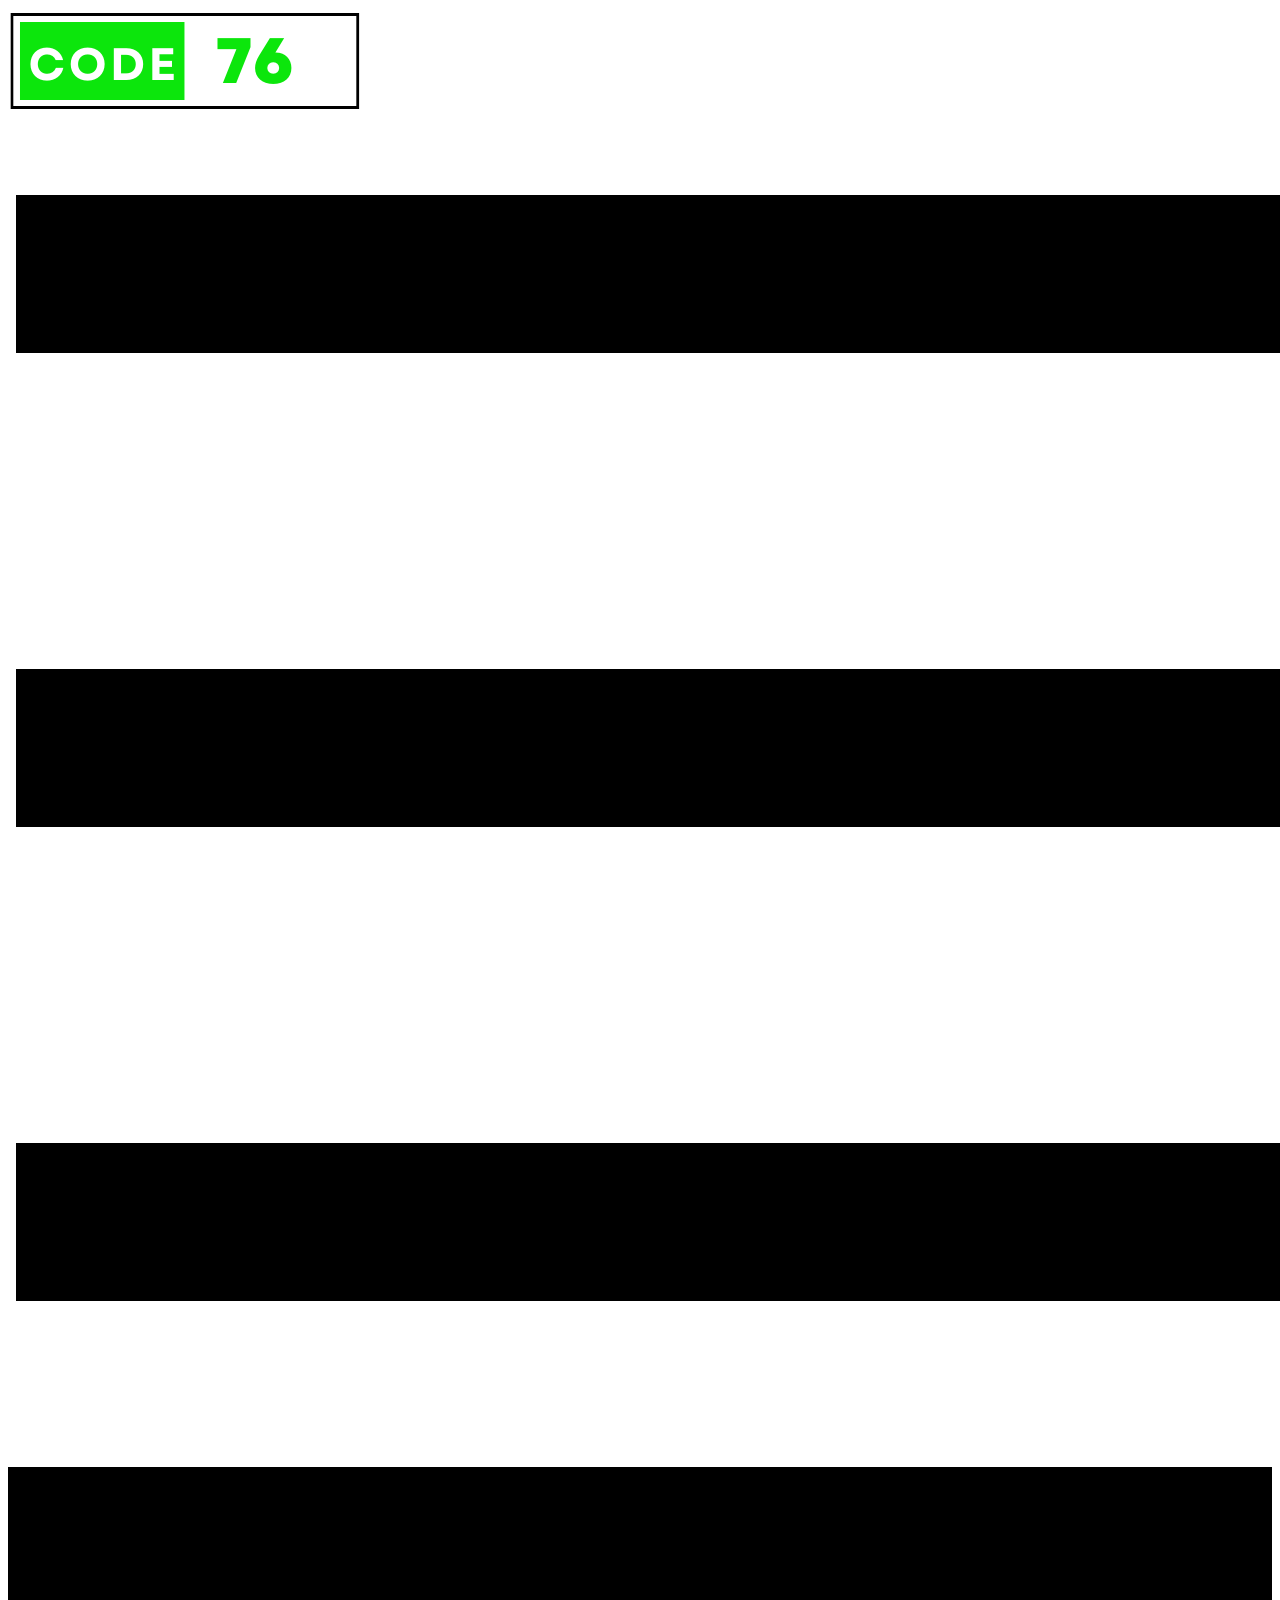
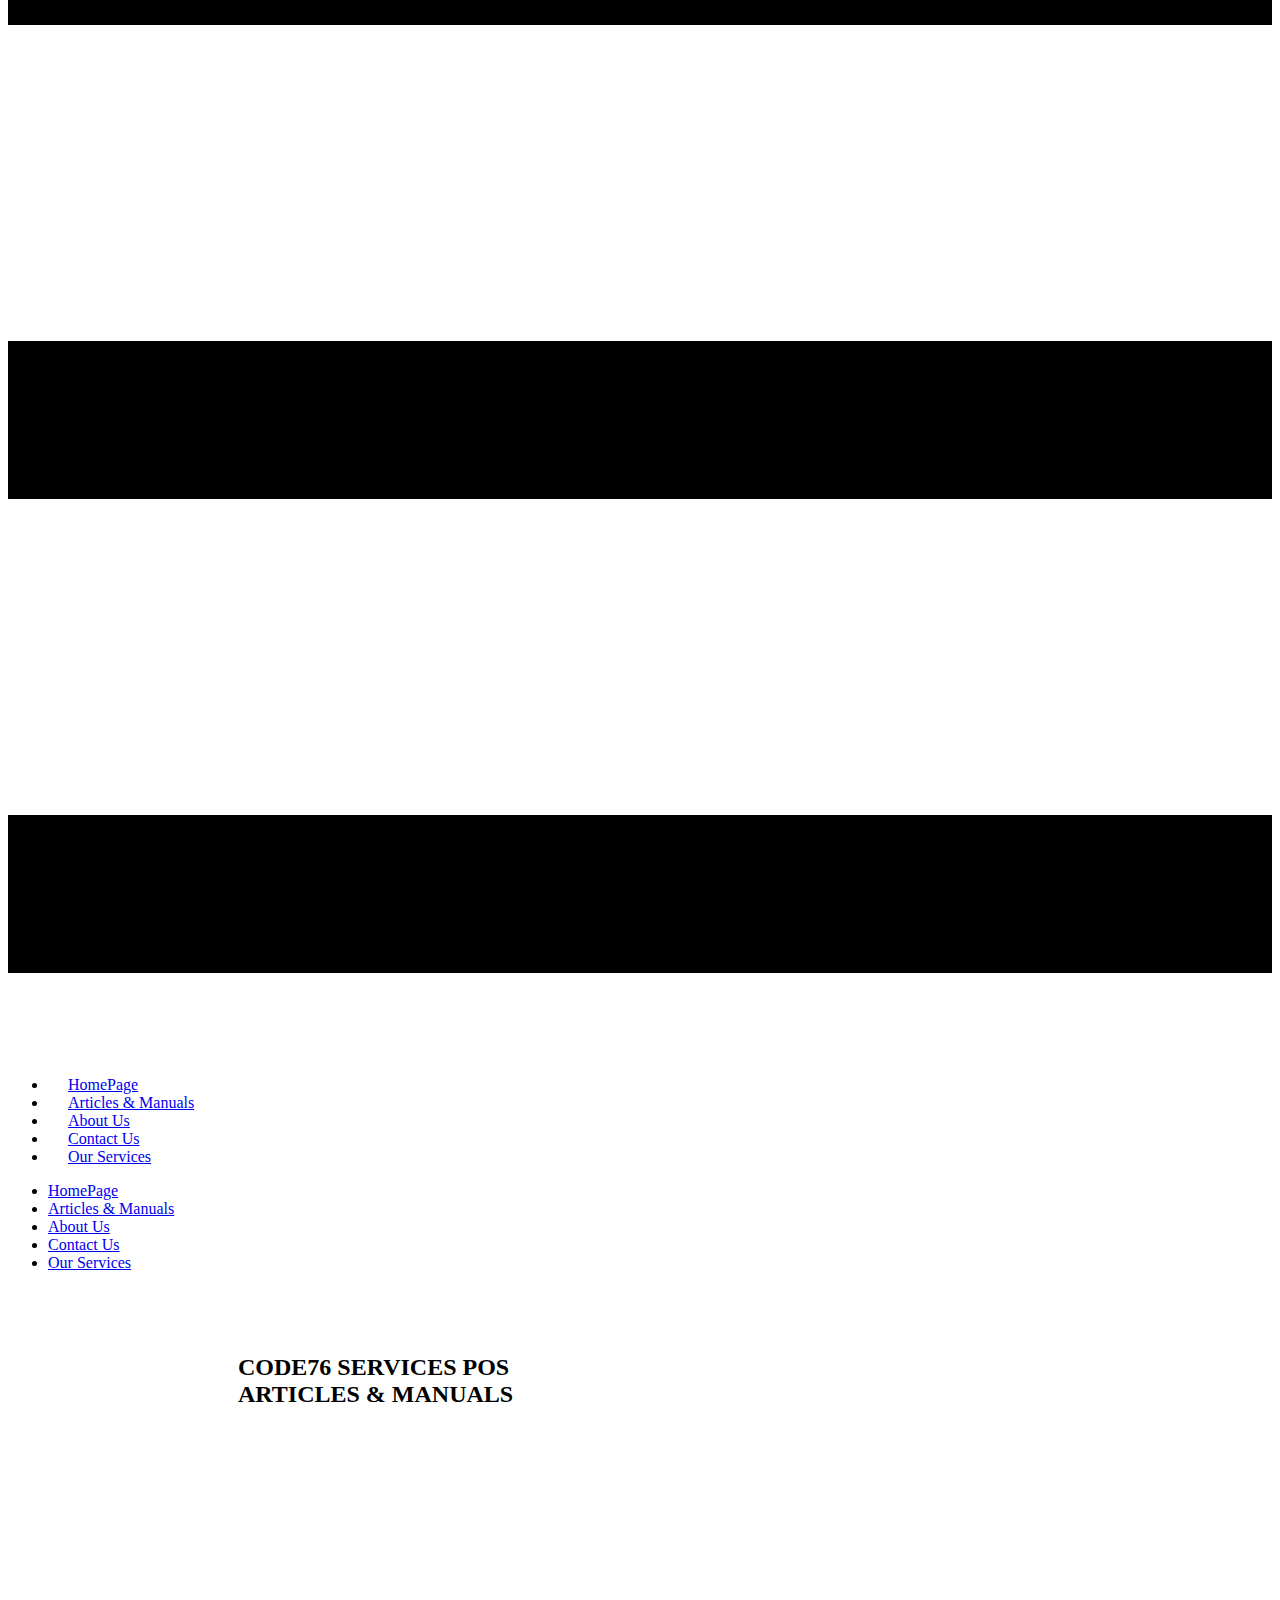
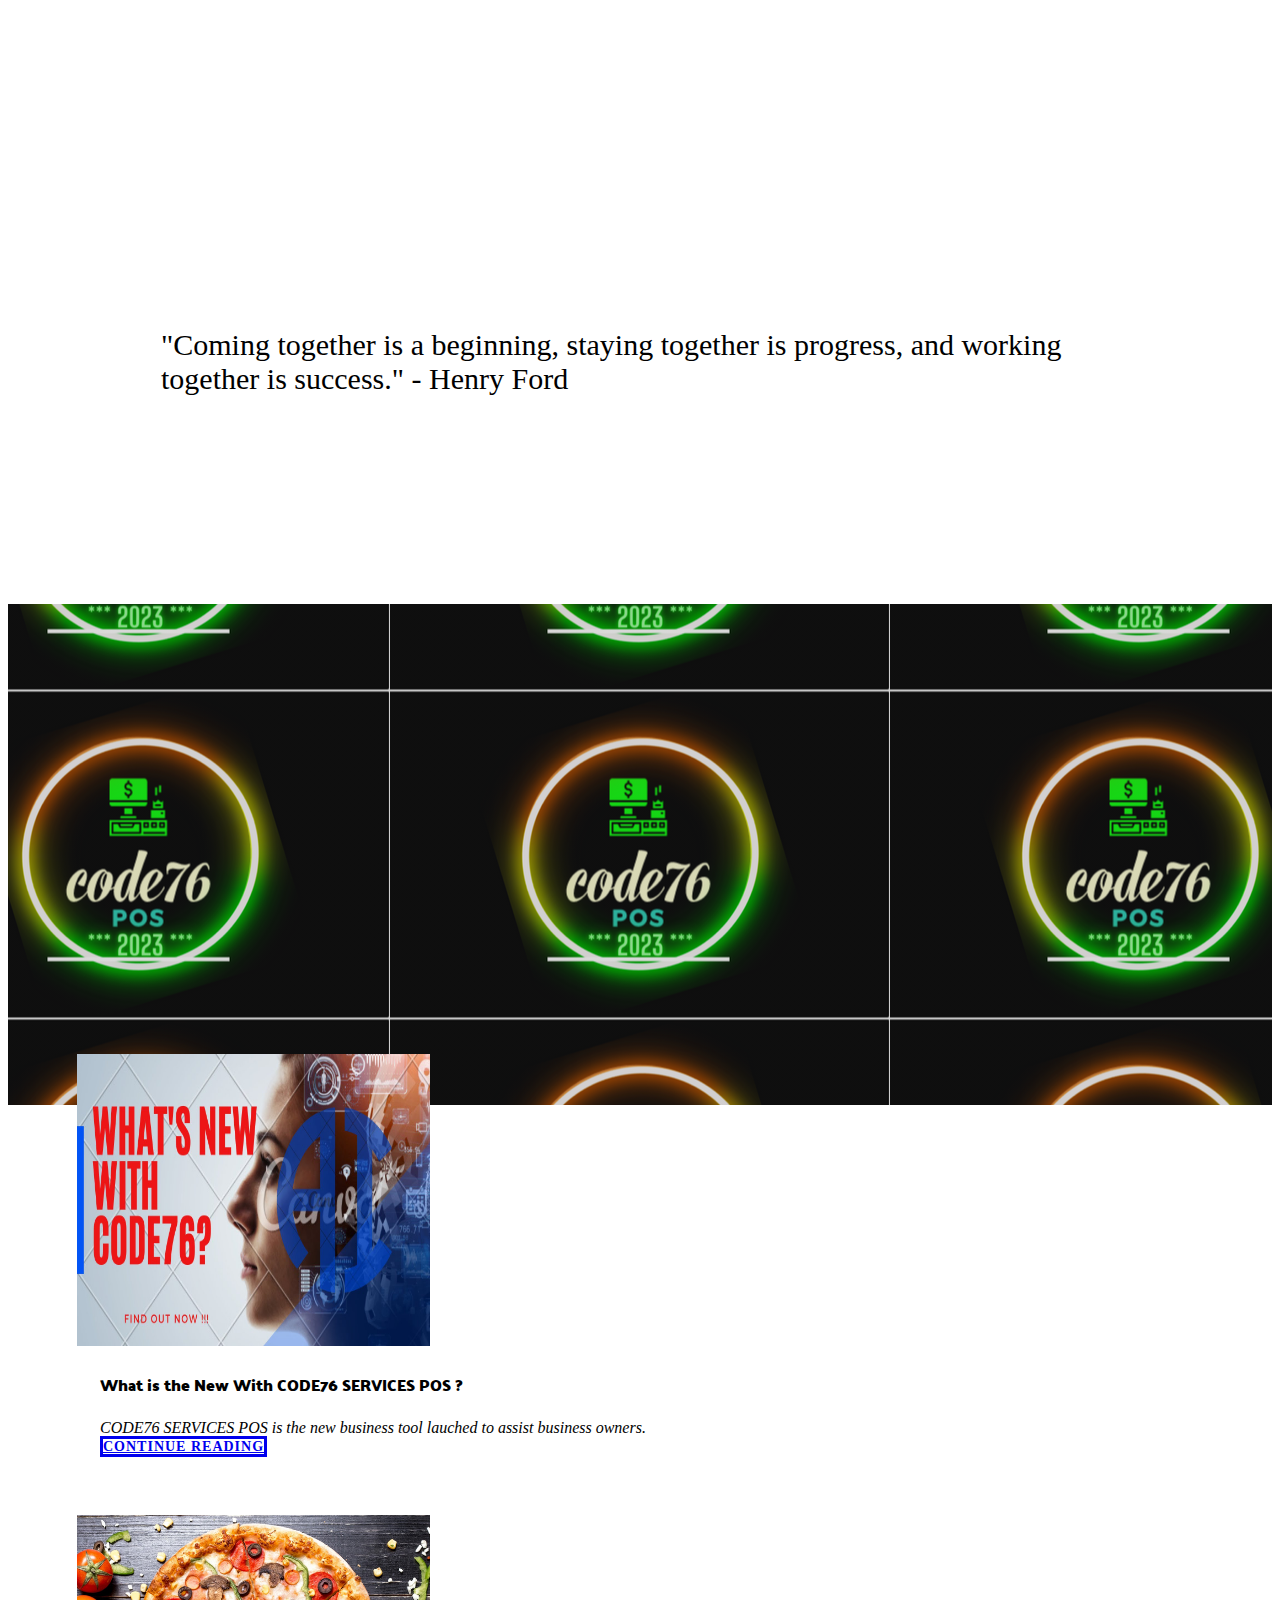
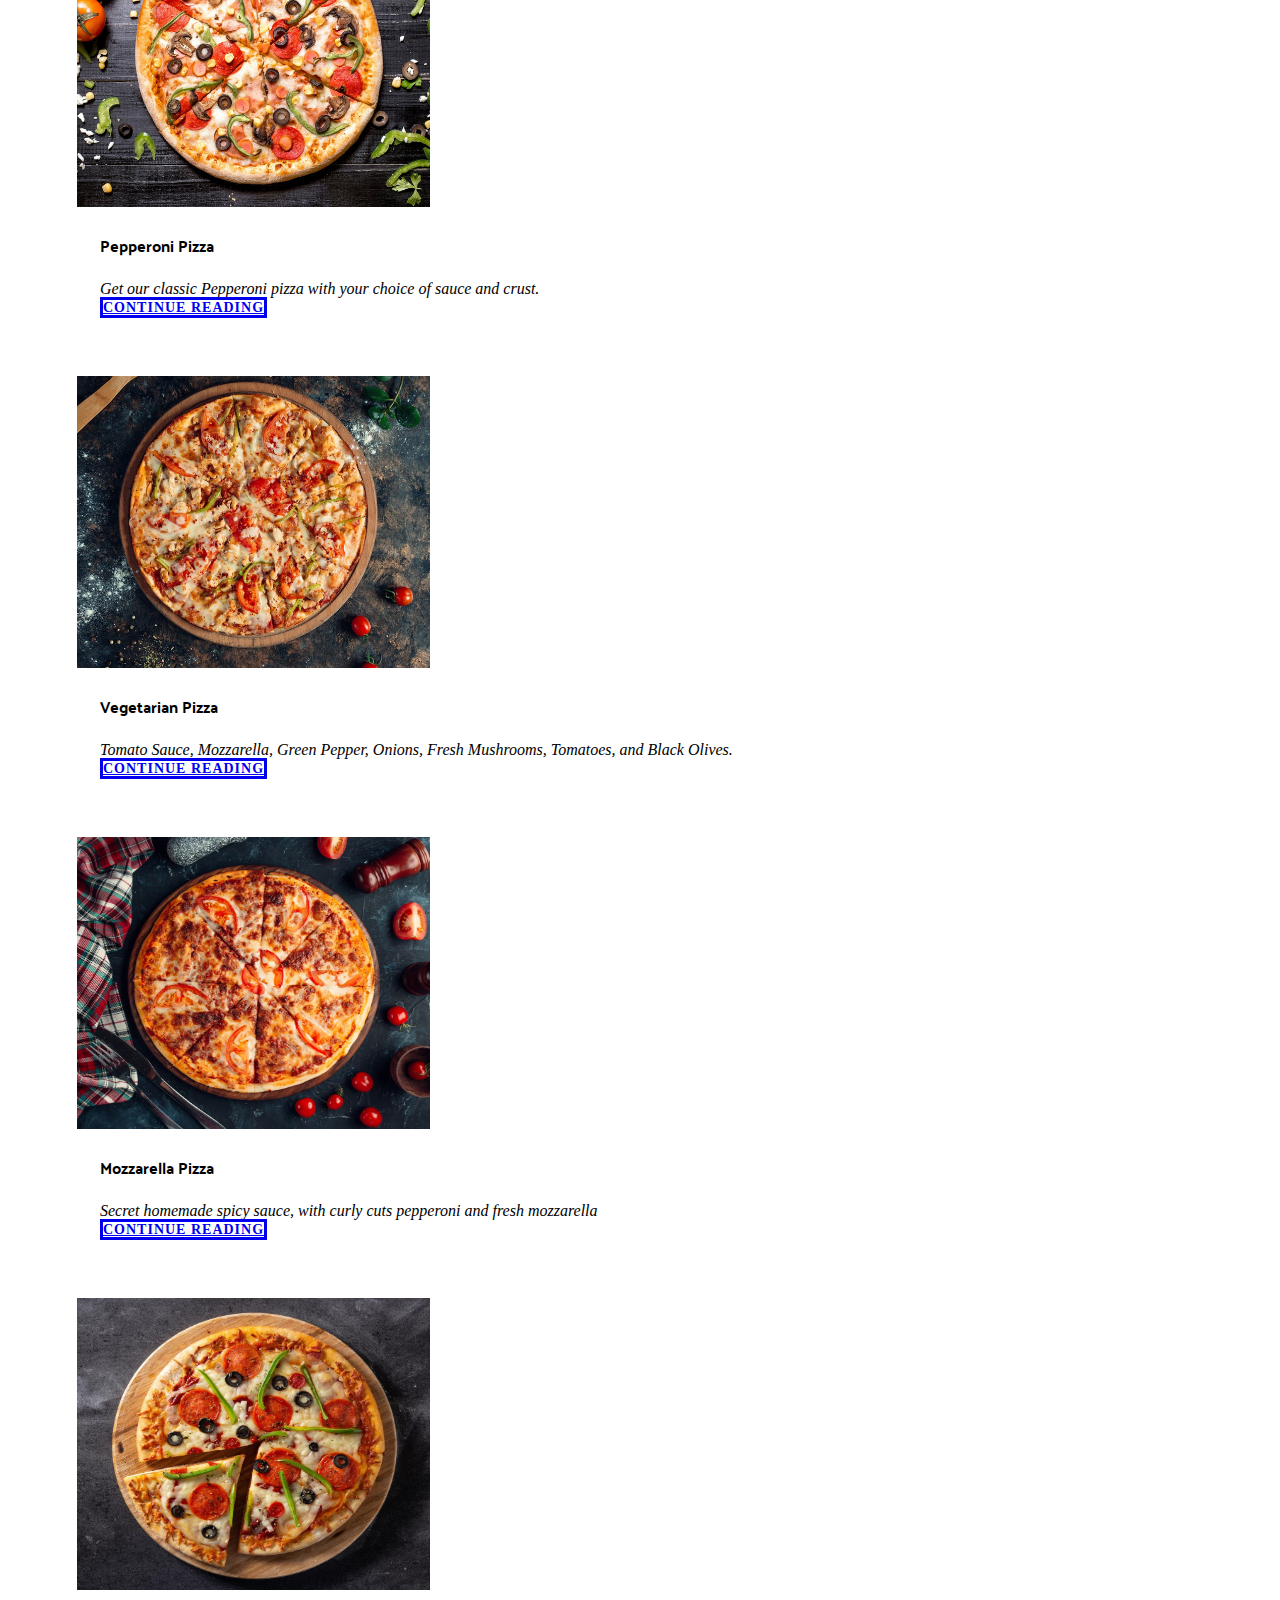
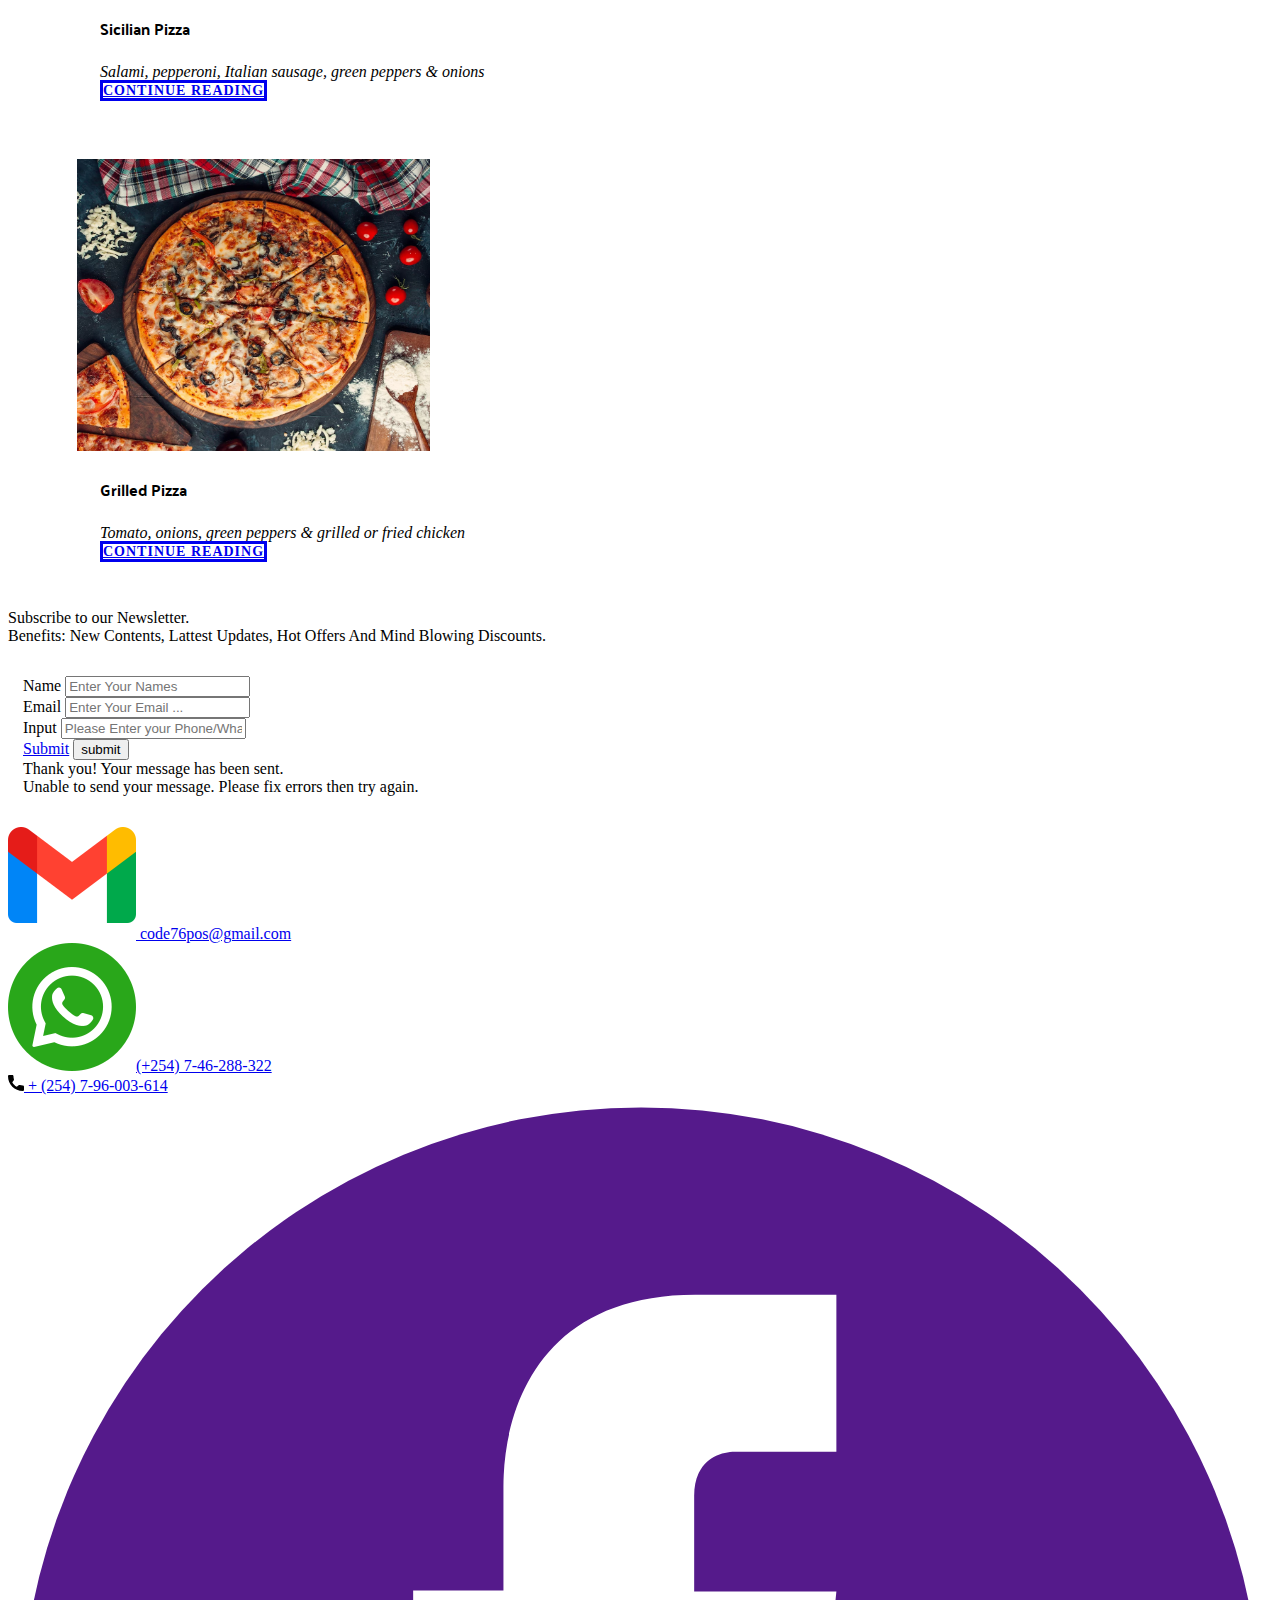
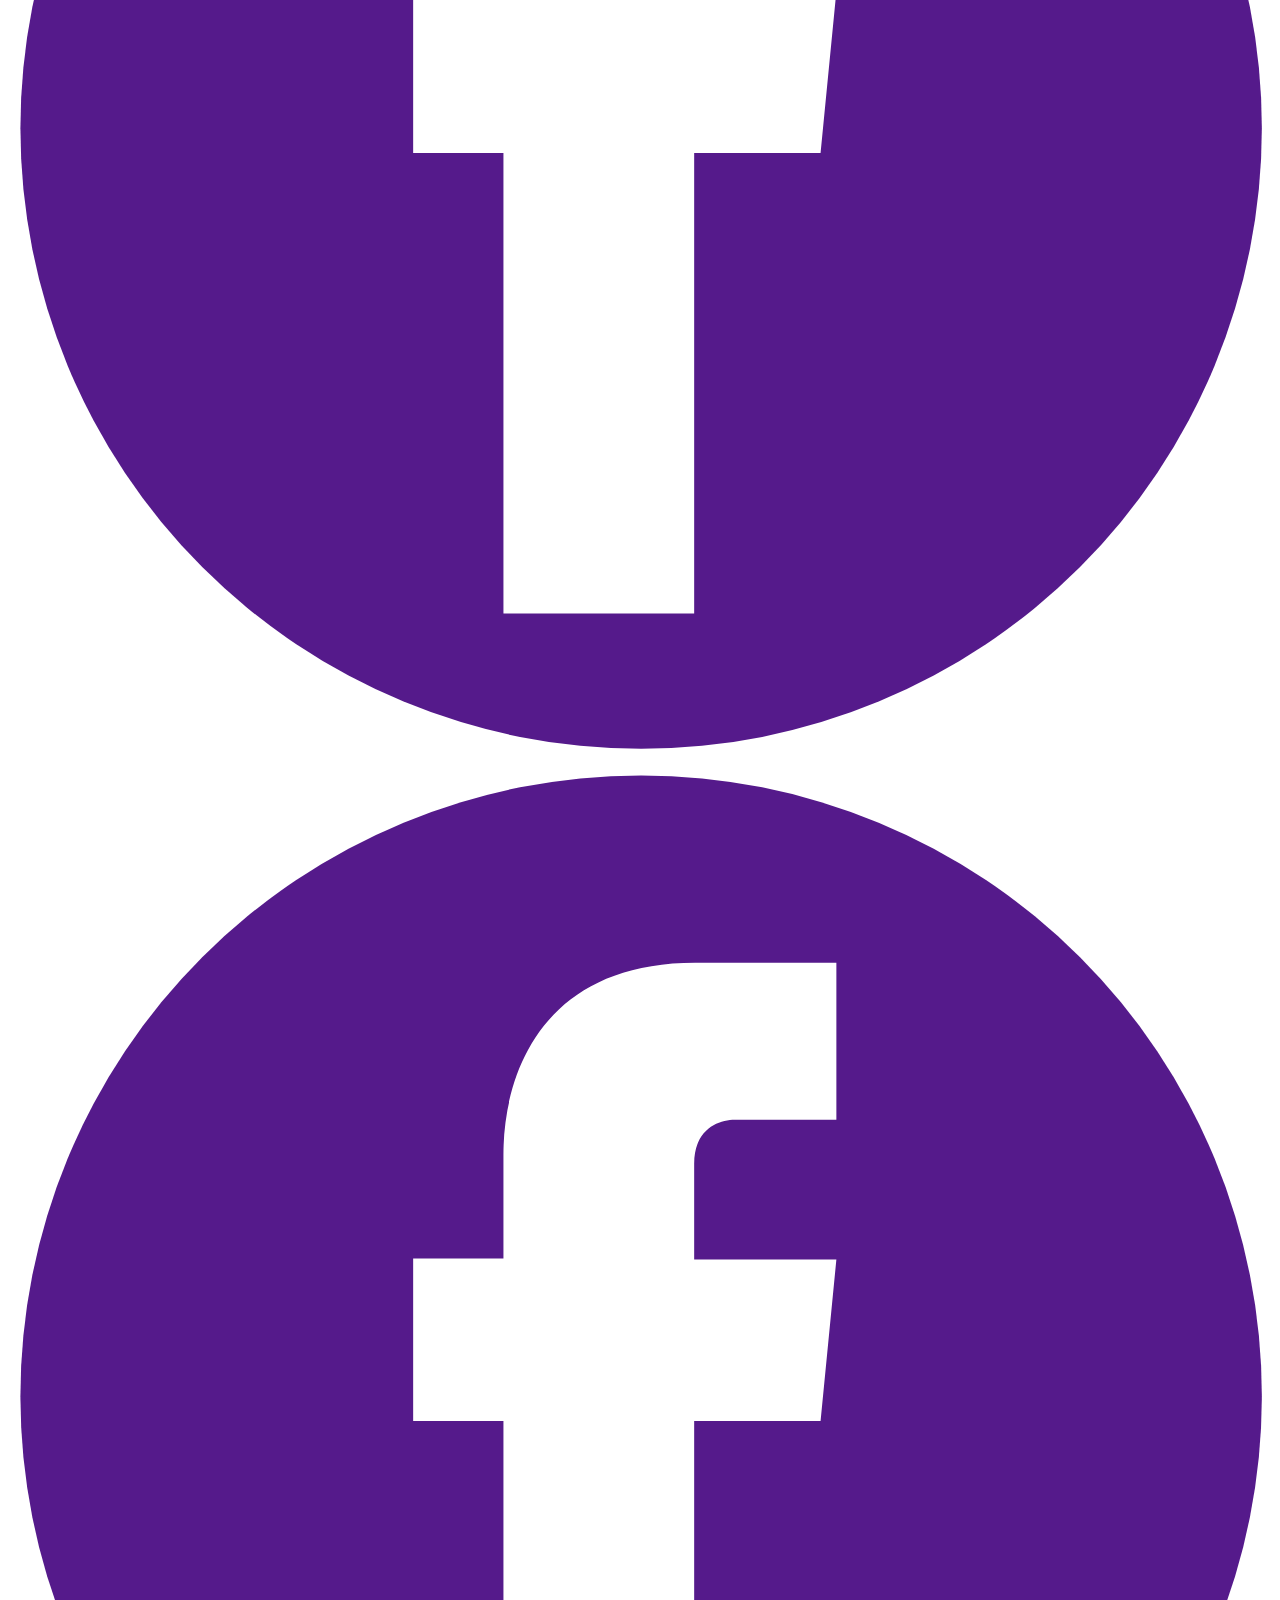
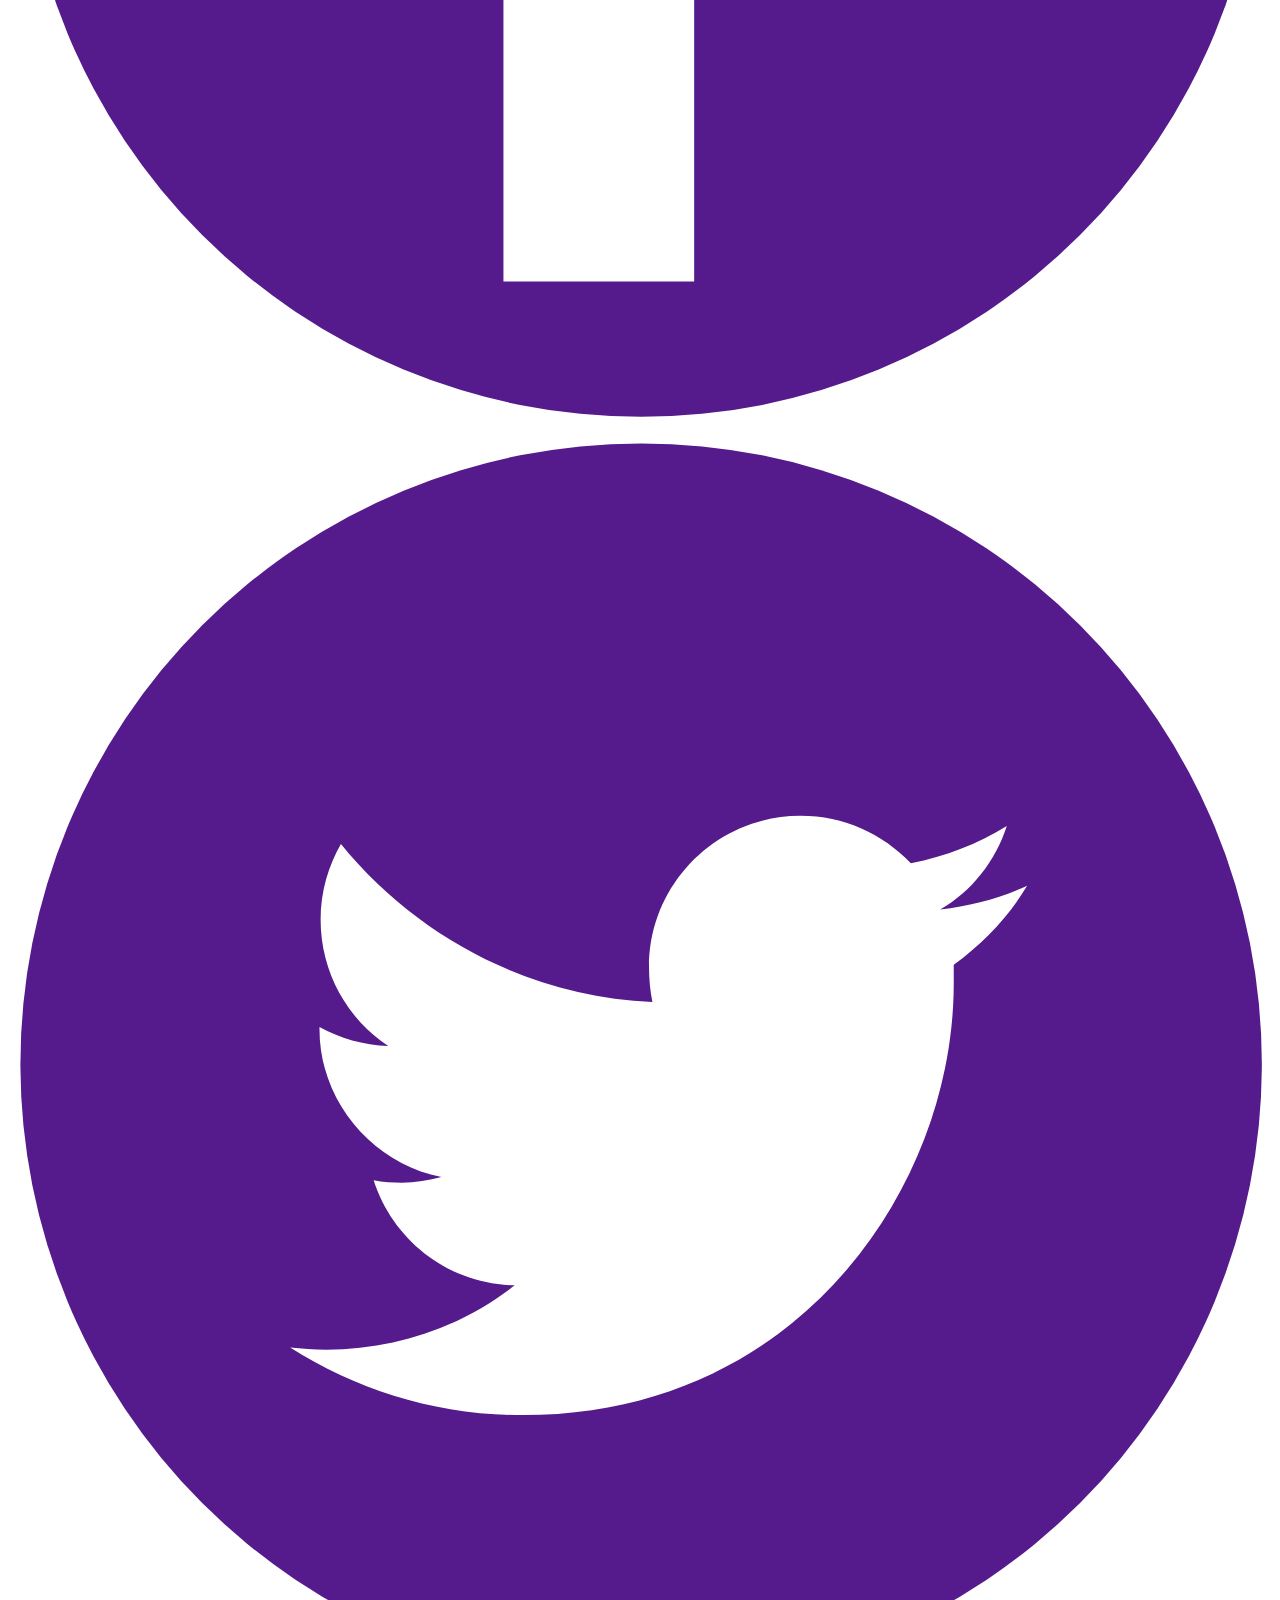
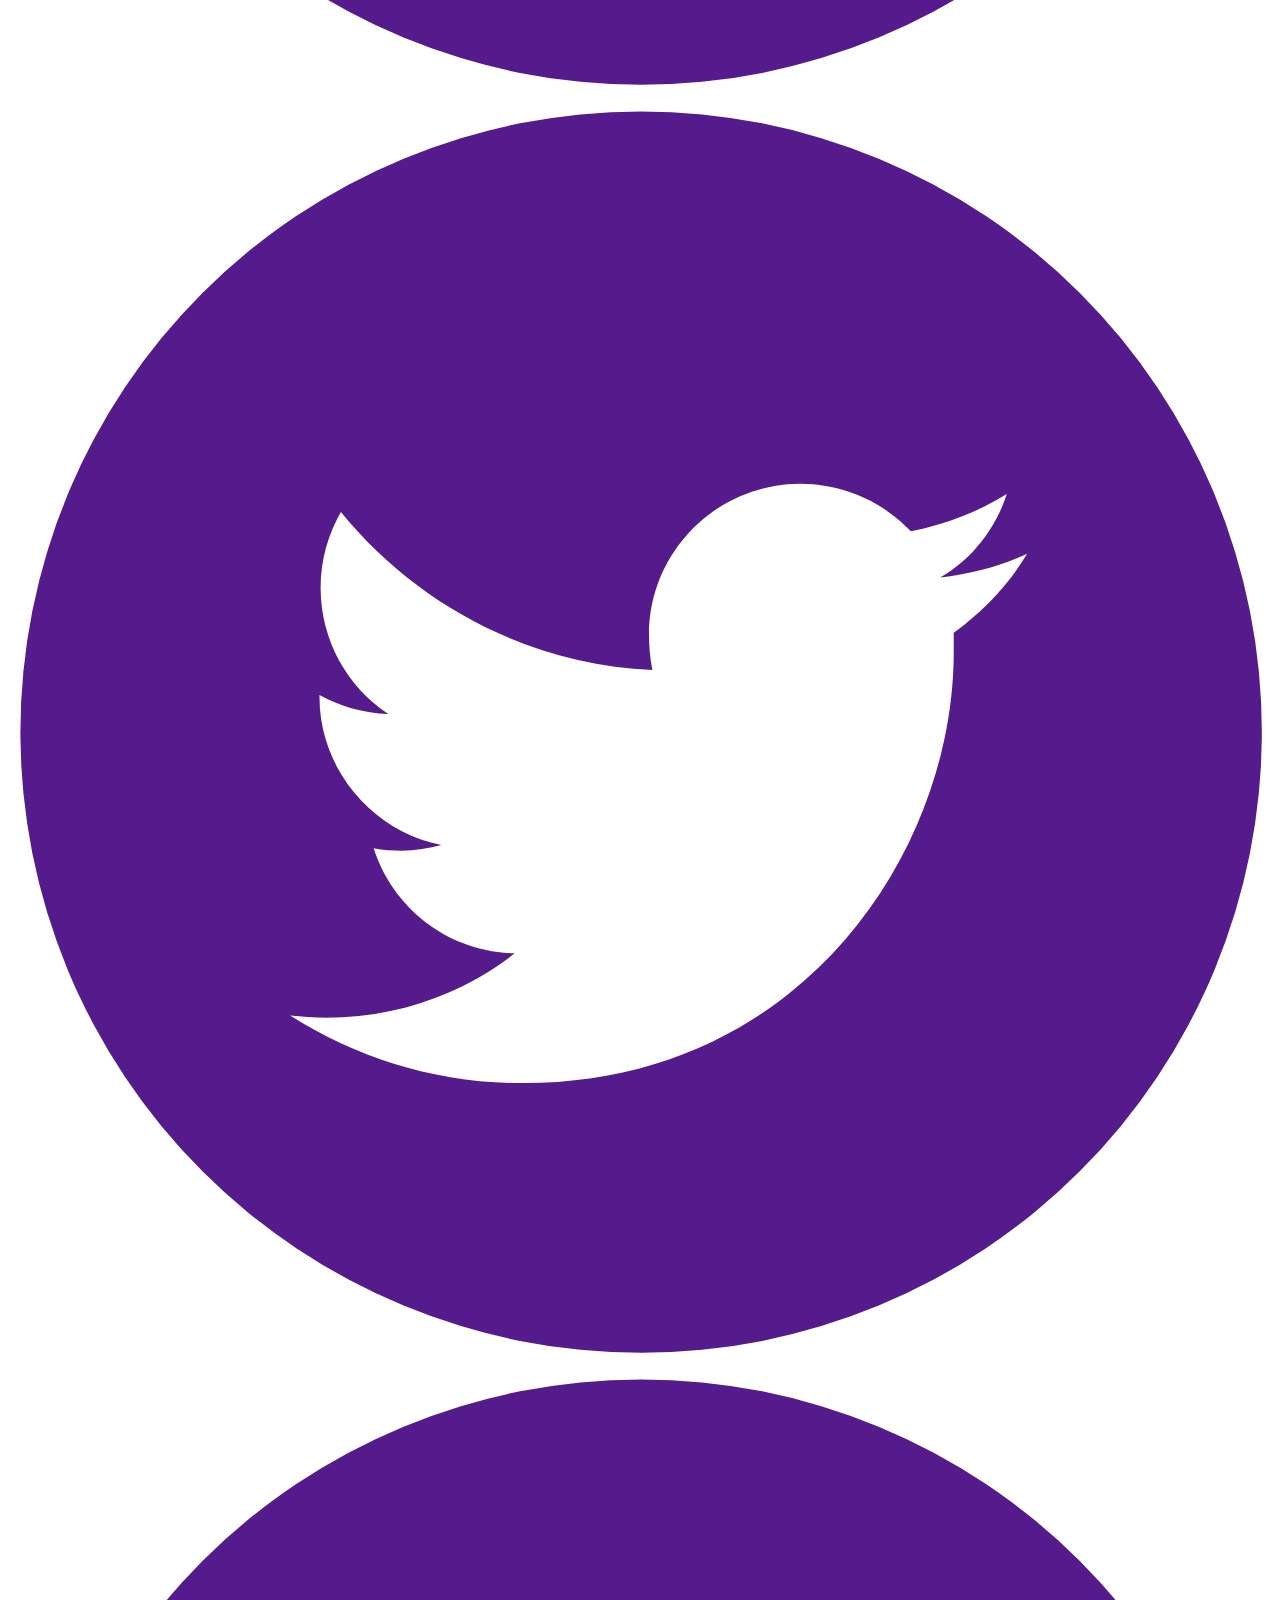
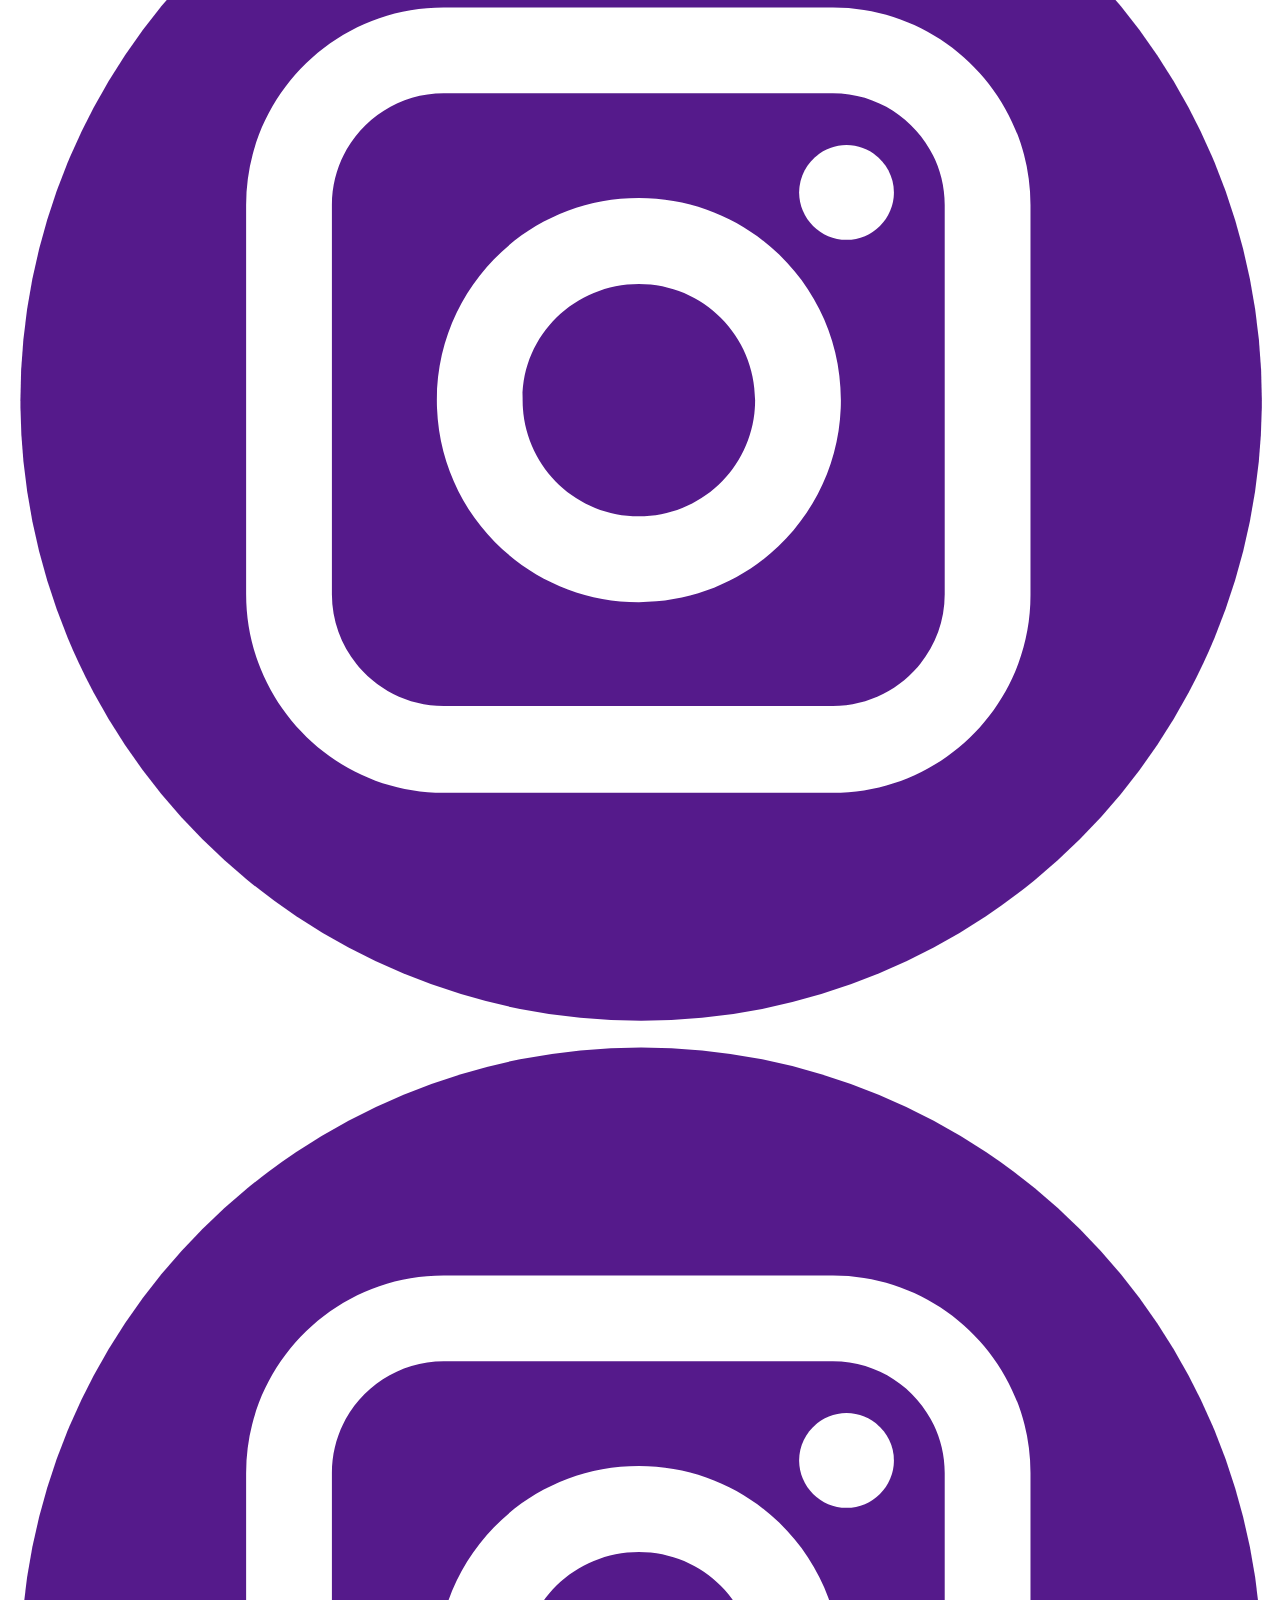
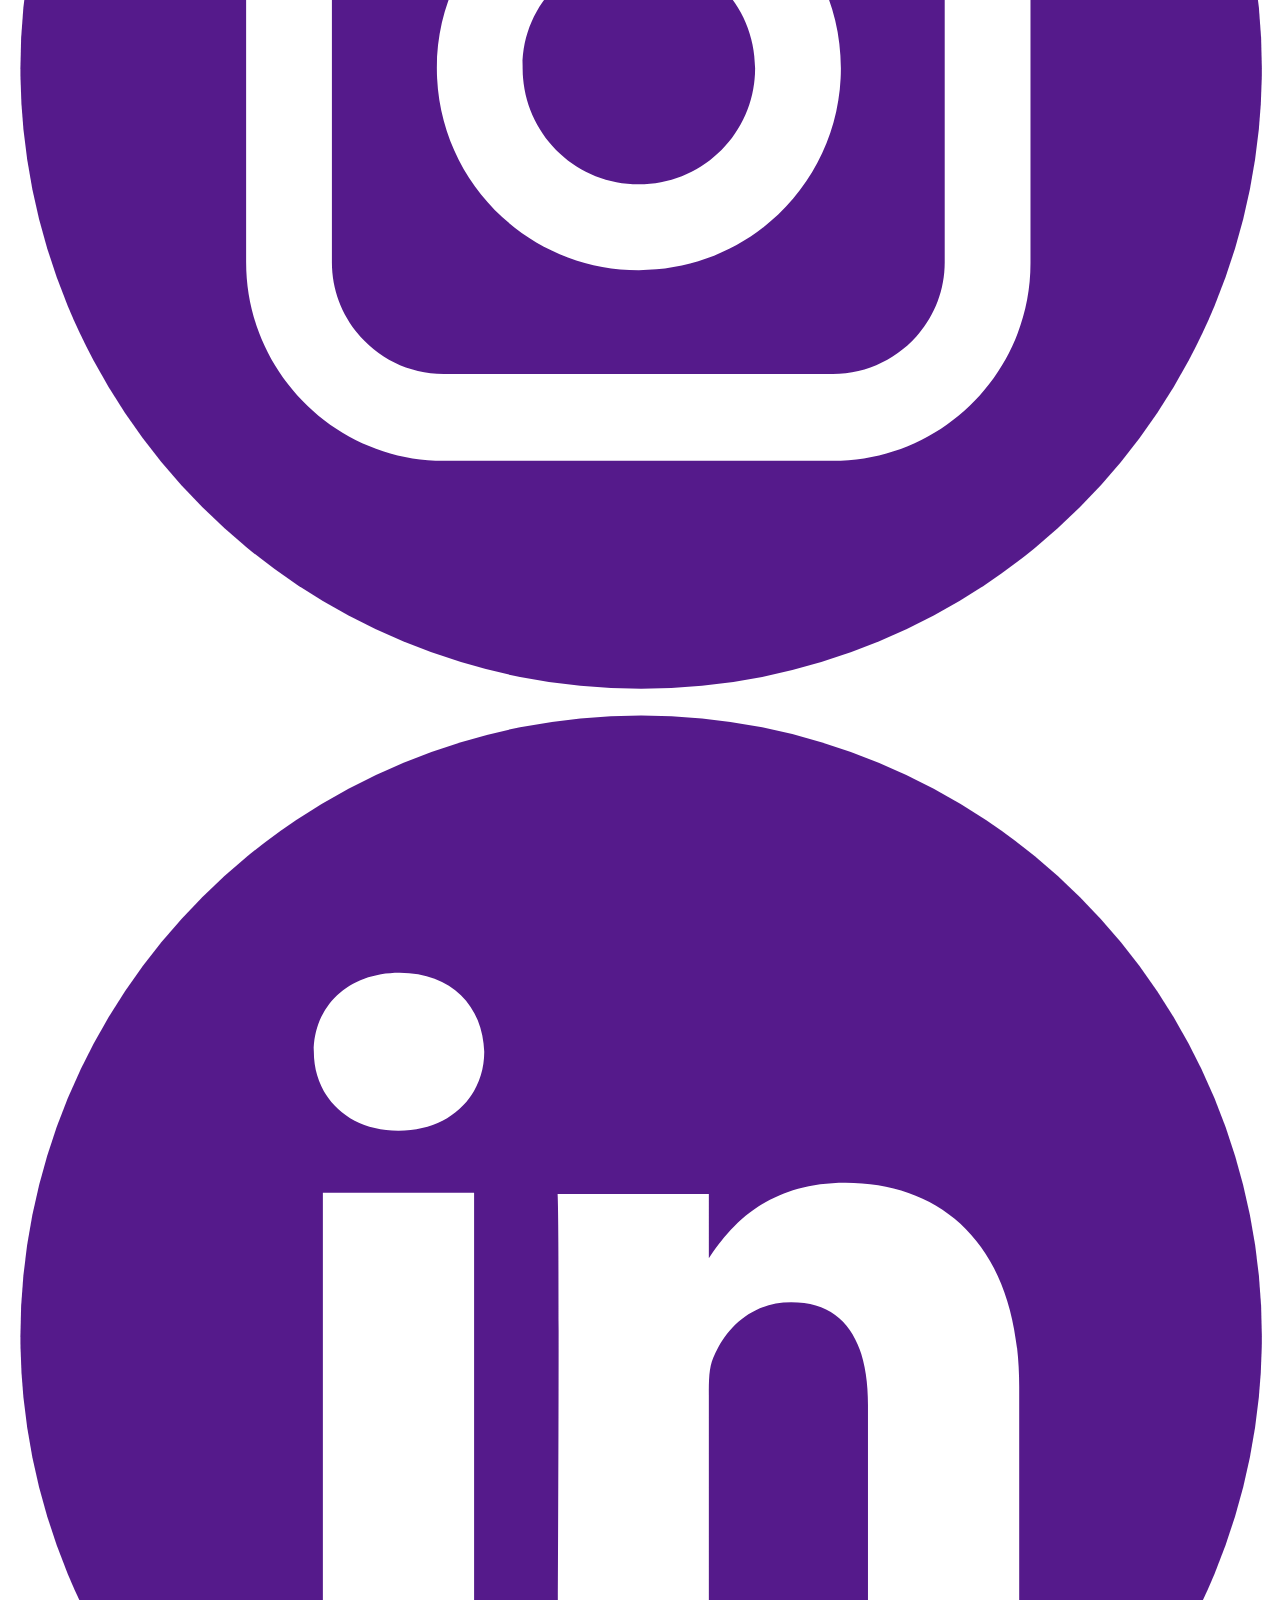
==== pages/blogposts.html @ 1df603fe "Add files via upload" ====
<!DOCTYPE html>
<html style="font-size: 16px;" lang="en"><head>
    <meta name="viewport" content="width=device-width, initial-scale=1.0">
    <meta charset="utf-8">
    <meta name="keywords" content="CODE76 POSARTICLES &amp;amp; MANUALS">
    <meta name="description" content="CODE76 SERVICES POS is the lattest POS application.">
    <title>Articles & Manuals</title>
    <link rel="stylesheet" href="nicepage.css" media="screen">
<link rel="stylesheet" href="blogposts.css" media="screen">
    <script class="u-script" type="text/javascript" src="jquery.js" defer=""></script>
    <script class="u-script" type="text/javascript" src="nicepage.js" defer=""></script>
    <meta name="generator" content="Nicepage 5.20.7, nicepage.com">
    <link id="u-theme-google-font" rel="stylesheet" href="https://fonts.googleapis.com/css?family=Roboto:100,100i,300,300i,400,400i,500,500i,700,700i,900,900i|Open+Sans:300,300i,400,400i,500,500i,600,600i,700,700i,800,800i">
    <link id="u-page-google-font" rel="stylesheet" href="https://fonts.googleapis.com/css?family=Palanquin+Dark:400,500,600,700">
    
    
    
    
    <script type="application/ld+json">{
		"@context": "http://schema.org",
		"@type": "Organization",
		"name": "",
		"logo": "images/logo.png",
		"sameAs": []
}</script>
    <meta name="theme-color" content="#478ac9">
    <meta property="og:title" content="blogposts">
    <meta property="og:description" content="CODE76 SERVICES POS is the lattest POS application.">
    <meta property="og:type" content="website">
  <meta data-intl-tel-input-cdn-path="intlTelInput/"></head>
  <body data-path-to-root="./" data-include-products="false" class="u-body u-xl-mode" data-lang="en"><header class="u-clearfix u-header u-header" id="sec-80af"><div class="u-clearfix u-sheet u-sheet-1">
        <a href="https://nicepage.com" class="u-image u-logo u-image-1" data-image-width="353" data-image-height="104">
          <img src="images/logo.png" class="u-logo-image u-logo-image-1">
        </a>
        <nav class="u-menu u-menu-one-level u-offcanvas u-menu-1">
          <div class="menu-collapse" style="font-size: 1rem; letter-spacing: 0px;">
            <a class="u-button-style u-custom-hover-color u-custom-left-right-menu-spacing u-custom-padding-bottom u-custom-top-bottom-menu-spacing u-nav-link u-text-active-palette-1-base u-text-hover-palette-2-base" href="#" style="padding: 8px; font-size: calc(1em + 16px);">
              <svg class="u-svg-link" viewBox="0 0 24 24"><use xmlns:xlink="http://www.w3.org/1999/xlink" xlink:href="#menu-hamburger"></use></svg>
              <svg class="u-svg-content" version="1.1" id="menu-hamburger" viewBox="0 0 16 16" x="0px" y="0px" xmlns:xlink="http://www.w3.org/1999/xlink" xmlns="http://www.w3.org/2000/svg"><g><rect y="1" width="16" height="2"></rect><rect y="7" width="16" height="2"></rect><rect y="13" width="16" height="2"></rect>
</g></svg>
            </a>
          </div>
          <div class="u-custom-menu u-nav-container">
            <ul class="u-nav u-unstyled u-nav-1"><li class="u-nav-item"><a class="u-button-style u-hover-custom-color-1 u-nav-link u-text-active-palette-1-base u-text-hover-palette-2-base" href="../index.html" style="padding: 10px 20px;">HomePage</a>
</li><li class="u-nav-item"><a class="u-button-style u-hover-custom-color-1 u-nav-link u-text-active-palette-1-base u-text-hover-palette-2-base" href="blogposts.html" style="padding: 10px 20px;">Articles & Manuals</a>
</li><li class="u-nav-item"><a class="u-button-style u-hover-custom-color-1 u-nav-link u-text-active-palette-1-base u-text-hover-palette-2-base" href="About-Us.html" style="padding: 10px 20px;">About Us</a>
</li><li class="u-nav-item"><a class="u-button-style u-hover-custom-color-1 u-nav-link u-text-active-palette-1-base u-text-hover-palette-2-base" href="Contact-Us.html" style="padding: 10px 20px;">Contact Us</a>
</li><li class="u-nav-item"><a class="u-button-style u-hover-custom-color-1 u-nav-link u-text-active-palette-1-base u-text-hover-palette-2-base" href="Our-Services.html" style="padding: 10px 20px;">Our Services</a>
</li></ul>
          </div>
          <div class="u-custom-menu u-nav-container-collapse">
            <div class="u-black u-container-style u-inner-container-layout u-opacity u-opacity-95 u-sidenav">
              <div class="u-inner-container-layout u-sidenav-overflow">
                <div class="u-menu-close"></div>
                <ul class="u-align-center u-nav u-popupmenu-items u-unstyled u-nav-2"><li class="u-nav-item"><a class="u-button-style u-nav-link" href="../index.html" style="padding-top: 24px; padding-bottom: 24px;">HomePage</a>
</li><li class="u-nav-item"><a class="u-button-style u-nav-link" href="blogposts.html" style="padding-top: 24px; padding-bottom: 24px;">Articles & Manuals</a>
</li><li class="u-nav-item"><a class="u-button-style u-nav-link" href="About-Us.html" style="padding-top: 24px; padding-bottom: 24px;">About Us</a>
</li><li class="u-nav-item"><a class="u-button-style u-nav-link" href="Contact-Us.html" style="padding-top: 24px; padding-bottom: 24px;">Contact Us</a>
</li><li class="u-nav-item"><a class="u-button-style u-nav-link" href="Our-Services.html" style="padding-top: 24px; padding-bottom: 24px;">Our Services</a>
</li></ul>
              </div>
            </div>
            <div class="u-black u-menu-overlay u-opacity u-opacity-70"></div>
          </div>
        </nav>
      </div></header>
    <section class="u-align-center u-black u-clearfix u-section-1" id="carousel_7ed9">
      <div class="u-clearfix u-sheet u-sheet-1">
        <h2 class="u-text u-text-1">CODE76 SERVICES POS<br>ARTICLES &amp; MANUALS
        </h2>
        <div class="custom-expanded u-hover-feature u-video u-video-contain u-video-1">
          <div class="embed-responsive embed-responsive-1">
            <iframe style="position: absolute;top: 0;left: 0;width: 100%;height: 100%;" class="embed-responsive-item" src="https://www.youtube.com/embed/_q56IqLiqtY?playlist=_q56IqLiqtY&amp;loop=1&amp;mute=1&amp;showinfo=1&amp;controls=0&amp;start=0&amp;autoplay=1" data-autoplay="1" frameborder="0" allowfullscreen=""></iframe>
          </div>
        </div>
        <p class="u-text u-text-2">"Coming together is a beginning, staying together is progress, and working together is success." - Henry Ford</p>
      </div>
      
    </section>
    <section class="u-black u-clearfix u-container-align-center u-section-2" id="carousel_c106">
      <div class="custom-expanded u-container-style u-group u-image u-shading u-image-1" data-image-width="500" data-image-height="328">
        <div class="u-container-layout u-container-layout-1"></div>
      </div>
      <div class="u-list u-list-1">
        <div class="u-repeater u-repeater-1">
          <div class="u-container-align-center-lg u-container-align-center-md u-container-align-center-xl u-container-style u-list-item u-radius-50 u-repeater-item u-shape-round u-white u-list-item-1" data-animation-name="customAnimationIn" data-animation-duration="1500">
            <div class="u-container-layout u-similar-container u-container-layout-2">
              <img class="custom-expanded u-image u-image-contain u-image-default u-image-2" src="images/maxresdefault.jpg" alt="" data-image-width="1280" data-image-height="720" data-animation-name="customAnimationIn" data-animation-duration="1500" data-animation-delay="500">
              <h4 class="u-align-center u-custom-font u-text u-text-1">What is the New With CODE76 SERVICES POS ?</h4>
              <p class="u-align-center u-text u-text-2"> CODE76 SERVICES POS is the new business tool lauched to assist business owners.</p>
              <a href="https://nicepage.site" class="u-border-2 u-border-hover-palette-1-base u-border-palette-1-base u-btn u-btn-round u-button-style u-hover-palette-1-base u-none u-radius-50 u-btn-1">CONTINUE READING</a>
            </div>
          </div>
          <div class="u-container-align-center-lg u-container-align-center-md u-container-align-center-xl u-container-style u-list-item u-radius-50 u-repeater-item u-shape-round u-video-cover u-white u-list-item-2" data-animation-name="customAnimationIn" data-animation-duration="1500">
            <div class="u-container-layout u-similar-container u-container-layout-3">
              <img class="custom-expanded u-image u-image-contain u-image-default u-image-3" src="images/7777.jpg" alt="" data-image-width="700" data-image-height="560" data-animation-name="customAnimationIn" data-animation-duration="1500" data-animation-delay="500">
              <h4 class="u-align-center u-custom-font u-text u-text-3"> Pepperoni Pizza</h4>
              <p class="u-align-center u-text u-text-4"> Get our classic Pepperoni pizza with your choice of sauce and crust.<br>
              </p>
              <a href="https://nicepage.site" class="u-border-2 u-border-hover-palette-1-base u-border-palette-1-base u-btn u-btn-round u-button-style u-hover-palette-1-base u-none u-radius-50 u-btn-2">CONTINUE READING</a>
            </div>
          </div>
          <div class="u-container-align-center-lg u-container-align-center-md u-container-align-center-xl u-container-style u-list-item u-radius-50 u-repeater-item u-shape-round u-video-cover u-white u-list-item-3" data-animation-name="customAnimationIn" data-animation-duration="1500">
            <div class="u-container-layout u-similar-container u-container-layout-4">
              <img class="custom-expanded u-image u-image-contain u-image-default u-image-4" src="images/p1.jpg" alt="" data-image-width="700" data-image-height="560" data-animation-name="customAnimationIn" data-animation-duration="1500" data-animation-delay="500">
              <h4 class="u-align-center u-custom-font u-text u-text-5">Vegetarian Pizza</h4>
              <p class="u-align-center u-text u-text-6"> Tomato Sauce, Mozzarella, Green Pepper, Onions, Fresh Mushrooms, Tomatoes, and Black Olives.</p>
              <a href="https://nicepage.site" class="u-border-2 u-border-hover-palette-1-base u-border-palette-1-base u-btn u-btn-round u-button-style u-hover-palette-1-base u-none u-radius-50 u-btn-3">CONTINUE READING</a>
            </div>
          </div>
          <div class="u-container-align-center-lg u-container-align-center-md u-container-align-center-xl u-container-style u-list-item u-radius-50 u-repeater-item u-shape-round u-video-cover u-white u-list-item-4" data-animation-name="customAnimationIn" data-animation-duration="1500">
            <div class="u-container-layout u-similar-container u-container-layout-5">
              <img class="custom-expanded u-image u-image-contain u-image-default u-image-5" src="images/09.jpg" alt="" data-image-width="996" data-image-height="881" data-animation-name="customAnimationIn" data-animation-duration="1500" data-animation-delay="500">
              <h4 class="u-align-center u-custom-font u-text u-text-7"> Mozzarella Pizza</h4>
              <p class="u-align-center u-text u-text-8"> Secret homemade spicy sauce, with curly cuts pepperoni and fresh mozzarella</p>
              <a href="https://nicepage.site" class="u-border-2 u-border-hover-palette-1-base u-border-palette-1-base u-btn u-btn-round u-button-style u-hover-palette-1-base u-none u-radius-50 u-btn-4">CONTINUE READING</a>
            </div>
          </div>
          <div class="u-container-align-center-lg u-container-align-center-md u-container-align-center-xl u-container-style u-list-item u-radius-50 u-repeater-item u-shape-round u-video-cover u-white u-list-item-5" data-animation-name="customAnimationIn" data-animation-duration="1500">
            <div class="u-container-layout u-similar-container u-container-layout-6">
              <img class="custom-expanded u-image u-image-contain u-image-default u-image-6" src="images/46.jpg" alt="" data-image-width="996" data-image-height="881" data-animation-name="customAnimationIn" data-animation-duration="1500" data-animation-delay="500">
              <h4 class="u-align-center u-custom-font u-text u-text-9"> Sicilian Pizza</h4>
              <p class="u-align-center u-text u-text-10"> Salami, pepperoni, Italian&nbsp;sausage, green peppers &amp; onions</p>
              <a href="https://nicepage.site" class="u-border-2 u-border-hover-palette-1-base u-border-palette-1-base u-btn u-btn-round u-button-style u-hover-palette-1-base u-none u-radius-50 u-btn-5">CONTINUE READING</a>
            </div>
          </div>
          <div class="u-container-align-center-lg u-container-align-center-md u-container-align-center-xl u-container-style u-list-item u-radius-50 u-repeater-item u-shape-round u-video-cover u-white u-list-item-6" data-animation-name="customAnimationIn" data-animation-duration="1500">
            <div class="u-container-layout u-similar-container u-container-layout-7">
              <img class="custom-expanded u-image u-image-contain u-image-default u-image-7" src="images/68.jpg" alt="" data-image-width="996" data-image-height="881" data-animation-name="customAnimationIn" data-animation-duration="1500" data-animation-delay="500">
              <h4 class="u-align-center u-custom-font u-text u-text-11">Grilled Pizza</h4>
              <p class="u-align-center u-text u-text-12"> Tomato, onions, green peppers&nbsp;&amp; grilled or fried chicken</p>
              <a href="https://nicepage.site" class="u-border-2 u-border-hover-palette-1-base u-border-palette-1-base u-btn u-btn-round u-button-style u-hover-palette-1-base u-none u-radius-50 u-btn-6">CONTINUE READING</a>
            </div>
          </div>
        </div>
      </div>
    </section>
    
    
    
    <footer class="u-align-center-md u-align-center-sm u-align-center-xs u-clearfix u-footer u-grey-80" id="sec-7618"><div class="u-clearfix u-sheet u-sheet-1">
        <p class="u-align-center u-text u-text-1">Subscribe to our Newsletter.&nbsp;<br>Benefits: New Contents, Lattest Updates, Hot Offers And Mind Blowing Discounts.
        </p>
        <div class="u-expanded-width-xs u-form u-form-1">
          <form action="https://forms.nicepagesrv.com/v2/form/process" class="u-clearfix u-form-spacing-15 u-form-vertical u-inner-form" style="padding: 15px;" source="gsheets" name="form">
            <div class="u-form-group u-form-name u-label-none">
              <label for="name-6797" class="u-label">Name</label>
              <input type="text" placeholder="Enter Your Names" id="name-6797" name="name" class="u-input u-input-rectangle u-radius-16" required="">
            </div>
            <div class="u-form-email u-form-group u-label-none">
              <label for="email-6797" class="u-label">Email</label>
              <input type="email" placeholder="Enter Your Email ..." id="email-6797" name="email" class="u-input u-input-rectangle u-radius-16" required="">
            </div>
            <div class="u-form-group u-label-none u-form-group-3">
              <label for="text-b1f4" class="u-label">Input</label>
              <input type="text" id="text-b1f4" name="text" class="u-input u-input-rectangle u-radius-16" placeholder="Please Enter your Phone/Whatsapp No. ...">
            </div>
            <div class="u-align-left u-form-group u-form-submit">
              <a href="#" class="u-active-custom-color-1 u-border-2 u-border-grey-75 u-btn u-btn-round u-btn-submit u-button-style u-hover-custom-color-1 u-palette-1-base u-radius-17 u-text-hover-white u-text-white u-btn-1">Submit</a>
              <input type="submit" value="submit" class="u-form-control-hidden">
            </div>
            <div class="u-form-send-message u-form-send-success">Thank you! Your message has been sent.</div>
            <div class="u-form-send-error u-form-send-message">Unable to send your message. Please fix errors then try again.</div>
            <input type="hidden" value="" name="recaptchaResponse">
            <input type="hidden" name="formServices" value="af74ee71-ceb9-4f7b-8162-a747a4bc59b2">
          </form>
        </div>
        <div class="custom-expanded u-list u-list-1">
          <div class="u-repeater u-repeater-1">
            <div class="u-container-style u-list-item u-repeater-item">
              <div class="u-container-layout u-similar-container u-valign-top-md u-valign-top-sm u-valign-top-xs u-container-layout-1">
                <a href="mailto:info@site.com" class="u-active-none u-btn u-button-style u-custom-item u-hover-none u-none u-text-white u-btn-2"><span class="u-file-icon u-icon u-icon-1" data-animation-name="" data-animation-duration="0" data-animation-delay="0" data-animation-direction=""><img src="images/5968534.png" alt=""></span>&nbsp;code76pos@gmail.com
                </a>
              </div>
            </div>
            <div class="u-container-style u-list-item u-repeater-item">
              <div class="u-container-layout u-similar-container u-valign-top-md u-valign-top-sm u-valign-top-xs u-container-layout-2">
                <a href="https://wa.me/254746288322" class="u-active-none u-btn u-button-style u-custom-item u-hover-none u-none u-btn-3"><span class="u-file-icon u-icon u-icon-2" data-animation-name="" data-animation-duration="0" data-animation-delay="0" data-animation-direction=""><img src="images/3670051.png" alt=""></span>(+254) 7-46-288-322
                </a>
              </div>
            </div>
            <div class="u-container-style u-list-item u-repeater-item">
              <div class="u-container-layout u-similar-container u-valign-top-md u-valign-top-sm u-valign-top-xs u-container-layout-3">
                <a href="https://nicepage.com/website-builder" class="u-active-none u-btn u-button-style u-custom-item u-hover-none u-none u-btn-4"><span class="u-icon" data-animation-name="" data-animation-duration="0" data-animation-delay="0" data-animation-direction=""><svg class="u-svg-content" viewBox="0 0 405.333 405.333" x="0px" y="0px" style="width: 1em; height: 1em;"><path d="M373.333,266.88c-25.003,0-49.493-3.904-72.704-11.563c-11.328-3.904-24.192-0.896-31.637,6.699l-46.016,34.752    c-52.8-28.181-86.592-61.952-114.389-114.368l33.813-44.928c8.512-8.512,11.563-20.971,7.915-32.64    C142.592,81.472,138.667,56.96,138.667,32c0-17.643-14.357-32-32-32H32C14.357,0,0,14.357,0,32    c0,205.845,167.488,373.333,373.333,373.333c17.643,0,32-14.357,32-32V298.88C405.333,281.237,390.976,266.88,373.333,266.88z"></path></svg></span>&nbsp;+ (254) 7-96-003-614
                </a>
              </div>
            </div>
          </div>
        </div>
        <div class="u-align-left u-social-icons u-spacing-10 u-social-icons-1">
          <a class="u-social-url" title="facebook" target="_blank" href=""><span class="u-icon u-social-facebook u-social-icon u-icon-4"><svg class="u-svg-link" preserveAspectRatio="xMidYMin slice" viewBox="0 0 112 112" style=""><use xmlns:xlink="http://www.w3.org/1999/xlink" xlink:href="#svg-d85c"></use></svg><svg class="u-svg-content" viewBox="0 0 112 112" x="0" y="0" id="svg-d85c"><circle fill="currentColor" cx="56.1" cy="56.1" r="55"></circle><path fill="#FFFFFF" d="M73.5,31.6h-9.1c-1.4,0-3.6,0.8-3.6,3.9v8.5h12.6L72,58.3H60.8v40.8H43.9V58.3h-8V43.9h8v-9.2
      c0-6.7,3.1-17,17-17h12.5v13.9H73.5z"></path></svg></span>
          </a>
          <a class="u-social-url" title="twitter" target="_blank" href=""><span class="u-icon u-social-icon u-social-twitter u-icon-5"><svg class="u-svg-link" preserveAspectRatio="xMidYMin slice" viewBox="0 0 112 112" style=""><use xmlns:xlink="http://www.w3.org/1999/xlink" xlink:href="#svg-a015"></use></svg><svg class="u-svg-content" viewBox="0 0 112 112" x="0" y="0" id="svg-a015"><circle fill="currentColor" class="st0" cx="56.1" cy="56.1" r="55"></circle><path fill="#FFFFFF" d="M83.8,47.3c0,0.6,0,1.2,0,1.7c0,17.7-13.5,38.2-38.2,38.2C38,87.2,31,85,25,81.2c1,0.1,2.1,0.2,3.2,0.2
      c6.3,0,12.1-2.1,16.7-5.7c-5.9-0.1-10.8-4-12.5-9.3c0.8,0.2,1.7,0.2,2.5,0.2c1.2,0,2.4-0.2,3.5-0.5c-6.1-1.2-10.8-6.7-10.8-13.1
      c0-0.1,0-0.1,0-0.2c1.8,1,3.9,1.6,6.1,1.7c-3.6-2.4-6-6.5-6-11.2c0-2.5,0.7-4.8,1.8-6.7c6.6,8.1,16.5,13.5,27.6,14
      c-0.2-1-0.3-2-0.3-3.1c0-7.4,6-13.4,13.4-13.4c3.9,0,7.3,1.6,9.8,4.2c3.1-0.6,5.9-1.7,8.5-3.3c-1,3.1-3.1,5.8-5.9,7.4
      c2.7-0.3,5.3-1,7.7-2.1C88.7,43,86.4,45.4,83.8,47.3z"></path></svg></span>
          </a>
          <a class="u-social-url" title="instagram" target="_blank" href=""><span class="u-icon u-social-icon u-social-instagram u-icon-6"><svg class="u-svg-link" preserveAspectRatio="xMidYMin slice" viewBox="0 0 112 112" style=""><use xmlns:xlink="http://www.w3.org/1999/xlink" xlink:href="#svg-2bd7"></use></svg><svg class="u-svg-content" viewBox="0 0 112 112" x="0" y="0" id="svg-2bd7"><circle fill="currentColor" cx="56.1" cy="56.1" r="55"></circle><path fill="#FFFFFF" d="M55.9,38.2c-9.9,0-17.9,8-17.9,17.9C38,66,46,74,55.9,74c9.9,0,17.9-8,17.9-17.9C73.8,46.2,65.8,38.2,55.9,38.2
      z M55.9,66.4c-5.7,0-10.3-4.6-10.3-10.3c-0.1-5.7,4.6-10.3,10.3-10.3c5.7,0,10.3,4.6,10.3,10.3C66.2,61.8,61.6,66.4,55.9,66.4z"></path><path fill="#FFFFFF" d="M74.3,33.5c-2.3,0-4.2,1.9-4.2,4.2s1.9,4.2,4.2,4.2s4.2-1.9,4.2-4.2S76.6,33.5,74.3,33.5z"></path><path fill="#FFFFFF" d="M73.1,21.3H38.6c-9.7,0-17.5,7.9-17.5,17.5v34.5c0,9.7,7.9,17.6,17.5,17.6h34.5c9.7,0,17.5-7.9,17.5-17.5V38.8
      C90.6,29.1,82.7,21.3,73.1,21.3z M83,73.3c0,5.5-4.5,9.9-9.9,9.9H38.6c-5.5,0-9.9-4.5-9.9-9.9V38.8c0-5.5,4.5-9.9,9.9-9.9h34.5
      c5.5,0,9.9,4.5,9.9,9.9V73.3z"></path></svg></span>
          </a>
          <a class="u-social-url" title="linkedin" target="_blank" href=""><span class="u-icon u-social-icon u-social-linkedin u-icon-7"><svg class="u-svg-link" preserveAspectRatio="xMidYMin slice" viewBox="0 0 112 112" style=""><use xmlns:xlink="http://www.w3.org/1999/xlink" xlink:href="#svg-7fc8"></use></svg><svg class="u-svg-content" viewBox="0 0 112 112" x="0" y="0" id="svg-7fc8"><circle fill="currentColor" cx="56.1" cy="56.1" r="55"></circle><path fill="#FFFFFF" d="M41.3,83.7H27.9V43.4h13.4V83.7z M34.6,37.9L34.6,37.9c-4.6,0-7.5-3.1-7.5-7c0-4,3-7,7.6-7s7.4,3,7.5,7
      C42.2,34.8,39.2,37.9,34.6,37.9z M89.6,83.7H76.2V62.2c0-5.4-1.9-9.1-6.8-9.1c-3.7,0-5.9,2.5-6.9,4.9c-0.4,0.9-0.4,2.1-0.4,3.3v22.5
      H48.7c0,0,0.2-36.5,0-40.3h13.4v5.7c1.8-2.7,5-6.7,12.1-6.7c8.8,0,15.4,5.8,15.4,18.1V83.7z"></path></svg></span>
          </a>
        </div>
        <a href="https://nicepage.com" class="u-image u-logo u-image-1" data-image-width="353" data-image-height="104">
          <img src="images/logo.png" class="u-logo-image u-logo-image-1">
        </a>
        <blockquote class="u-align-center u-text u-text-2">"The future depends on what you do today." - Mahatma Gandhi</blockquote>
        <p class="u-align-center u-text u-text-3">2023 @Copyright CODE76</p>
      </div></footer>
</body></html>
---- pages/blogposts.css ----
.u-section-1 {
  background-image: none;
}

.u-section-1 .u-sheet-1 {
  min-height: 847px;
}

.u-section-1 .u-text-1 {
  width: 680px;
  margin: 82px 230px 0;
}

.u-section-1 .u-video-1 {
  height: 396px;
  width: 1102px;
  transition-duration: 0.5s;
  box-shadow: -2px 0 0 0 rgba(0,0,0,0);
  text-shadow: 0px 0px 0px rgba(0,0,0,0);
  transform: translateX(0px) translateY(0px) scale(1) rotate(0deg);
  margin: 33px auto 0;
}

.u-section-1 .embed-responsive-1 {
  position: absolute;
}

.u-section-1 .u-text-2 {
  font-size: 1.875rem;
  margin: 91px 107px 45px 153px;
}

@media (max-width: 1199px) {
  .u-section-1 .u-sheet-1 {
    min-height: 530px;
  }

  .u-section-1 .u-text-1 {
    margin-right: 130px;
    margin-left: 130px;
  }

  .u-section-1 .u-video-1 {
    height: 338px;
    width: 940px;
  }

  .u-section-1 .u-text-2 {
    margin-left: 53px;
    margin-right: 7px;
    width: 680px;
  }
}

@media (max-width: 991px) {
  .u-section-1 .u-sheet-1 {
    min-height: 406px;
  }

  .u-section-1 .u-text-1 {
    margin-left: 20px;
    margin-right: 20px;
  }

  .u-section-1 .u-video-1 {
    height: 362px;
    width: 720px;
  }

  .u-section-1 .u-text-2 {
    margin-left: 0;
    margin-right: 0;
  }
}

@media (max-width: 767px) {
  .u-section-1 .u-sheet-1 {
    min-height: 305px;
  }

  .u-section-1 .u-text-1 {
    margin-left: auto;
    margin-right: auto;
    width: 540px;
  }

  .u-section-1 .u-video-1 {
    width: 540px;
  }

  .u-section-1 .u-text-2 {
    width: 540px;
    font-size: 1rem;
  }
}

@media (max-width: 575px) {
  .u-section-1 .u-sheet-1 {
    min-height: 740px;
  }

  .u-section-1 .u-text-1 {
    width: auto;
    margin-top: 8px;
    margin-left: 0;
    margin-right: 0;
  }

  .u-section-1 .u-video-1 {
    width: 417px;
    margin-top: 39px;
    margin-left: -38px;
    margin-right: -38px;
  }

  .u-section-1 .u-text-2 {
    font-size: 1.875rem;
    width: auto;
    margin: 0 -38px 25px;
  }
}

.u-section-1 .u-video-1,
.u-section-1 .u-video-1:before,
.u-section-1 .u-video-1 > .u-container-layout:before {
  transition-property: fill, color, background-color, stroke-width, border-style, border-width, border-top-width, border-left-width, border-right-width, border-bottom-width, custom-border, borders, box-shadow, text-shadow, opacity, border-radius, stroke, border-color, font-size, font-style, font-weight, text-decoration, letter-spacing, transform, background-image, image-zoom, background-size, background-position;
}

.u-section-1 .u-video-1 {
  border-color: transparent !important;
}

.u-section-1 .u-video-1.u-video-1.u-video-1:hover {
  box-shadow: 2px 2px 8px 0px rgba(128,128,128,1) !important;
  transform: translateX(0px) translateY(px) scale(1) rotate(0deg) !important;
  text-shadow: 0px 0px 0px rgba(0,0,0,0) !important;
}

.u-section-1 .u-video-1 {
  border-color: transparent !important;
}

.u-section-1 .u-video-1.u-video-1.u-video-1.hover {
  box-shadow: 2px 2px 8px 0px rgba(128,128,128,1) !important;
  transform: translateX(0px) translateY(px) scale(1) rotate(0deg) !important;
  text-shadow: 0px 0px 0px rgba(0,0,0,0) !important;
}

.u-section-1 .u-container-layout:hover .u-video-1 {
  transform: rotate(0deg) scale(1) translateX(0px) translateY(0px) !important;
}

.u-container-layout.hover .u-section-1 .u-video-1 {
  transform: rotate(0deg) scale(1) translateX(0px) translateY(0px) !important;
} .u-section-2 {
  background-image: none;
  min-height: 1498px;
}

.u-section-2 .u-image-1 {
  min-height: 501px;
  background-image: linear-gradient(0deg, rgba(0,0,0,0.15), rgba(0,0,0,0.15)), url("images/logo2.png");
  height: auto;
  margin-top: 3px;
  margin-bottom: 0;
  background-position: 50% 50%;
}

.u-section-2 .u-container-layout-1 {
  padding: 250px 30px 30px;
}

.u-section-2 .u-list-1 {
  grid-template-rows: auto auto auto;
  width: 1140px;
  margin: -81px auto 19px;
}

.u-section-2 .u-repeater-1 {
  grid-template-columns: calc(33.3333% - 13.3333px) calc(33.3333% - 13.3333px) calc(33.3333% - 13.3333px);
  min-height: 945px;
  grid-gap: 20px 20px;
}

.u-section-2 .u-list-item-1 {
  background-image: none;
  --animation-custom_in-translate_x: 0px;
  --animation-custom_in-translate_y: 300px;
  --animation-custom_in-opacity: 0;
  --animation-custom_in-rotate: 0deg;
  --animation-custom_in-scale: 1;
}

.u-section-2 .u-container-layout-2 {
  padding: 30px;
}

.u-section-2 .u-image-2 {
  height: 292px;
  --animation-custom_in-translate_x: 0px;
  --animation-custom_in-translate_y: 100px;
  --animation-custom_in-opacity: 0;
  --animation-custom_in-rotate: 0deg;
  --animation-custom_in-scale: 0.3;
  width: 353px;
  margin: 0 -23px;
}

.u-section-2 .u-text-1 {
  font-family: "Palanquin Dark";
  margin: 20px 0 0;
}

.u-section-2 .u-text-2 {
  font-style: italic;
  margin: 20px 0 0;
}

.u-section-2 .u-btn-1 {
  border-style: solid;
  font-weight: 700;
  text-transform: uppercase;
  font-size: 0.875rem;
  letter-spacing: 1px;
  margin: 30px auto 0;
}

.u-section-2 .u-list-item-2 {
  background-image: none;
  --animation-custom_in-translate_x: 0px;
  --animation-custom_in-translate_y: 300px;
  --animation-custom_in-opacity: 0;
  --animation-custom_in-rotate: 0deg;
  --animation-custom_in-scale: 1;
}

.u-section-2 .u-container-layout-3 {
  padding: 30px;
}

.u-section-2 .u-image-3 {
  height: 292px;
  --animation-custom_in-translate_x: 0px;
  --animation-custom_in-translate_y: 100px;
  --animation-custom_in-opacity: 0;
  --animation-custom_in-rotate: 0deg;
  --animation-custom_in-scale: 0.3;
  width: 353px;
  margin: 0 -23px;
}

.u-section-2 .u-text-3 {
  font-family: "Palanquin Dark";
  font-weight: 400;
  text-transform: none;
  margin: 20px 0 0;
}

.u-section-2 .u-text-4 {
  font-style: italic;
  margin: 20px 0 0;
}

.u-section-2 .u-btn-2 {
  border-style: solid;
  font-weight: 700;
  text-transform: uppercase;
  font-size: 0.875rem;
  letter-spacing: 1px;
  margin: 30px auto 0;
}

.u-section-2 .u-list-item-3 {
  background-image: none;
  --animation-custom_in-translate_x: 0px;
  --animation-custom_in-translate_y: 300px;
  --animation-custom_in-opacity: 0;
  --animation-custom_in-rotate: 0deg;
  --animation-custom_in-scale: 1;
}

.u-section-2 .u-container-layout-4 {
  padding: 30px;
}

.u-section-2 .u-image-4 {
  height: 292px;
  --animation-custom_in-translate_x: 0px;
  --animation-custom_in-translate_y: 100px;
  --animation-custom_in-opacity: 0;
  --animation-custom_in-rotate: 0deg;
  --animation-custom_in-scale: 0.3;
  width: 353px;
  margin: 0 -23px;
}

.u-section-2 .u-text-5 {
  font-family: "Palanquin Dark";
  font-weight: 400;
  text-transform: none;
  margin: 20px 0 0;
}

.u-section-2 .u-text-6 {
  font-style: italic;
  margin: 20px 0 0;
}

.u-section-2 .u-btn-3 {
  border-style: solid;
  font-weight: 700;
  text-transform: uppercase;
  font-size: 0.875rem;
  letter-spacing: 1px;
  margin: 30px auto 0;
}

.u-section-2 .u-list-item-4 {
  background-image: none;
  --animation-custom_in-translate_x: 0px;
  --animation-custom_in-translate_y: 300px;
  --animation-custom_in-opacity: 0;
  --animation-custom_in-rotate: 0deg;
  --animation-custom_in-scale: 1;
}

.u-section-2 .u-container-layout-5 {
  padding: 30px;
}

.u-section-2 .u-image-5 {
  height: 292px;
  --animation-custom_in-translate_x: 0px;
  --animation-custom_in-translate_y: 100px;
  --animation-custom_in-opacity: 0;
  --animation-custom_in-rotate: 0deg;
  --animation-custom_in-scale: 0.3;
  width: 353px;
  margin: 0 -23px;
}

.u-section-2 .u-text-7 {
  font-family: "Palanquin Dark";
  font-weight: 400;
  text-transform: none;
  margin: 20px 0 0;
}

.u-section-2 .u-text-8 {
  font-style: italic;
  margin: 20px 0 0;
}

.u-section-2 .u-btn-4 {
  border-style: solid;
  font-weight: 700;
  text-transform: uppercase;
  font-size: 0.875rem;
  letter-spacing: 1px;
  margin: 30px auto 0;
}

.u-section-2 .u-list-item-5 {
  background-image: none;
  --animation-custom_in-translate_x: 0px;
  --animation-custom_in-translate_y: 300px;
  --animation-custom_in-opacity: 0;
  --animation-custom_in-rotate: 0deg;
  --animation-custom_in-scale: 1;
}

.u-section-2 .u-container-layout-6 {
  padding: 30px;
}

.u-section-2 .u-image-6 {
  height: 292px;
  --animation-custom_in-translate_x: 0px;
  --animation-custom_in-translate_y: 100px;
  --animation-custom_in-opacity: 0;
  --animation-custom_in-rotate: 0deg;
  --animation-custom_in-scale: 0.3;
  width: 353px;
  margin: 0 -23px;
}

.u-section-2 .u-text-9 {
  font-family: "Palanquin Dark";
  font-weight: 400;
  text-transform: none;
  margin: 20px 0 0;
}

.u-section-2 .u-text-10 {
  font-style: italic;
  margin: 20px 0 0;
}

.u-section-2 .u-btn-5 {
  border-style: solid;
  font-weight: 700;
  text-transform: uppercase;
  font-size: 0.875rem;
  letter-spacing: 1px;
  margin: 30px auto 0;
}

.u-section-2 .u-list-item-6 {
  background-image: none;
  --animation-custom_in-translate_x: 0px;
  --animation-custom_in-translate_y: 300px;
  --animation-custom_in-opacity: 0;
  --animation-custom_in-rotate: 0deg;
  --animation-custom_in-scale: 1;
}

.u-section-2 .u-container-layout-7 {
  padding: 30px;
}

.u-section-2 .u-image-7 {
  height: 292px;
  --animation-custom_in-translate_x: 0px;
  --animation-custom_in-translate_y: 100px;
  --animation-custom_in-opacity: 0;
  --animation-custom_in-rotate: 0deg;
  --animation-custom_in-scale: 0.3;
  width: 353px;
  margin: 0 -23px;
}

.u-section-2 .u-text-11 {
  font-family: "Palanquin Dark";
  font-weight: 400;
  text-transform: none;
  margin: 20px 0 0;
}

.u-section-2 .u-text-12 {
  font-style: italic;
  margin: 20px 0 0;
}

.u-section-2 .u-btn-6 {
  border-style: solid;
  font-weight: 700;
  text-transform: uppercase;
  font-size: 0.875rem;
  letter-spacing: 1px;
  margin: 30px auto 0;
}

@media (max-width: 1199px) {
  .u-section-2 .u-image-1 {
    height: auto;
  }

  .u-section-2 .u-list-1 {
    width: 940px;
  }

  .u-section-2 .u-repeater-1 {
    grid-template-columns: repeat(3, calc(33.333333333333336% - 13.3333px));
    min-height: 777px;
  }
}

@media (max-width: 991px) {
   .u-section-2 {
    min-height: 2238px;
  }

  .u-section-2 .u-container-layout-1 {
    padding-top: 195px;
  }

  .u-section-2 .u-list-1 {
    width: 720px;
    margin-bottom: 35px;
  }

  .u-section-2 .u-repeater-1 {
    grid-template-columns: repeat(2, calc(50% - 9.999975px));
    min-height: 1365px;
  }

  .u-section-2 .u-container-layout-2 {
    padding-left: 7px;
    padding-right: 7px;
  }

  .u-section-2 .u-image-2 {
    width: 336px;
    margin-left: 0;
    margin-right: 0;
  }

  .u-section-2 .u-text-1 {
    margin-left: 23px;
    margin-right: 23px;
  }

  .u-section-2 .u-text-2 {
    margin-left: 23px;
    margin-right: 23px;
  }

  .u-section-2 .u-container-layout-3 {
    padding-left: 7px;
    padding-right: 7px;
  }

  .u-section-2 .u-image-3 {
    width: 336px;
    margin-left: 0;
    margin-right: 0;
  }

  .u-section-2 .u-text-3 {
    margin-left: 23px;
    margin-right: 23px;
  }

  .u-section-2 .u-text-4 {
    margin-left: 23px;
    margin-right: 23px;
  }

  .u-section-2 .u-container-layout-4 {
    padding-left: 7px;
    padding-right: 7px;
  }

  .u-section-2 .u-image-4 {
    width: 336px;
    margin-left: 0;
    margin-right: 0;
  }

  .u-section-2 .u-text-5 {
    margin-left: 23px;
    margin-right: 23px;
  }

  .u-section-2 .u-text-6 {
    margin-left: 23px;
    margin-right: 23px;
  }

  .u-section-2 .u-container-layout-5 {
    padding-left: 7px;
    padding-right: 7px;
  }

  .u-section-2 .u-image-5 {
    width: 336px;
    margin-left: 0;
    margin-right: 0;
  }

  .u-section-2 .u-text-7 {
    margin-left: 23px;
    margin-right: 23px;
  }

  .u-section-2 .u-text-8 {
    margin-left: 23px;
    margin-right: 23px;
  }

  .u-section-2 .u-container-layout-6 {
    padding-left: 7px;
    padding-right: 7px;
  }

  .u-section-2 .u-image-6 {
    width: 336px;
    margin-left: 0;
    margin-right: 0;
  }

  .u-section-2 .u-text-9 {
    margin-left: 23px;
    margin-right: 23px;
  }

  .u-section-2 .u-text-10 {
    margin-left: 23px;
    margin-right: 23px;
  }

  .u-section-2 .u-container-layout-7 {
    padding-left: 7px;
    padding-right: 7px;
  }

  .u-section-2 .u-image-7 {
    width: 336px;
    margin-left: 0;
    margin-right: 0;
  }

  .u-section-2 .u-text-11 {
    margin-left: 23px;
    margin-right: 23px;
  }

  .u-section-2 .u-text-12 {
    margin-left: 23px;
    margin-right: 23px;
  }
}

@media (max-width: 767px) {
   .u-section-2 {
    min-height: 3754px;
  }

  .u-section-2 .u-container-layout-1 {
    padding-top: 255px;
    padding-left: 10px;
    padding-right: 10px;
  }

  .u-section-2 .u-list-1 {
    width: 540px;
    margin-bottom: 30px;
  }

  .u-section-2 .u-repeater-1 {
    grid-template-columns: 100%;
  }

  .u-section-2 .u-image-2 {
    width: 496px;
    margin-left: 15px;
    margin-right: 15px;
  }

  .u-section-2 .u-image-3 {
    width: 496px;
    margin-left: 15px;
    margin-right: 15px;
  }

  .u-section-2 .u-image-4 {
    width: 496px;
    margin-left: 15px;
    margin-right: 15px;
  }

  .u-section-2 .u-image-5 {
    width: 496px;
    margin-left: 15px;
    margin-right: 15px;
  }

  .u-section-2 .u-image-6 {
    width: 496px;
    margin-left: 15px;
    margin-right: 15px;
  }

  .u-section-2 .u-image-7 {
    width: 496px;
    margin-left: 15px;
    margin-right: 15px;
  }
}

@media (max-width: 575px) {
   .u-section-2 {
    min-height: 3891px;
  }

  .u-section-2 .u-container-layout-1 {
    padding-top: 155px;
  }

  .u-section-2 .u-list-1 {
    width: 340px;
    margin-bottom: 39px;
  }

  .u-section-2 .u-container-layout-2 {
    padding-left: 0;
    padding-right: 0;
  }

  .u-section-2 .u-image-2 {
    height: 192px;
    width: 333px;
    margin-right: 7px;
    margin-left: 0;
  }

  .u-section-2 .u-text-1 {
    margin-left: 20px;
    margin-right: 20px;
  }

  .u-section-2 .u-text-2 {
    margin-left: 20px;
    margin-right: 20px;
  }

  .u-section-2 .u-container-layout-3 {
    padding-left: 0;
    padding-right: 0;
  }

  .u-section-2 .u-image-3 {
    height: 192px;
    width: 333px;
    margin-right: 7px;
    margin-left: 0;
  }

  .u-section-2 .u-text-3 {
    margin-left: 20px;
    margin-right: 20px;
  }

  .u-section-2 .u-text-4 {
    margin-left: 20px;
    margin-right: 20px;
  }

  .u-section-2 .u-container-layout-4 {
    padding-left: 0;
    padding-right: 0;
  }

  .u-section-2 .u-image-4 {
    height: 192px;
    width: 333px;
    margin-right: 7px;
    margin-left: 0;
  }

  .u-section-2 .u-text-5 {
    margin-left: 20px;
    margin-right: 20px;
  }

  .u-section-2 .u-text-6 {
    margin-left: 20px;
    margin-right: 20px;
  }

  .u-section-2 .u-container-layout-5 {
    padding-left: 0;
    padding-right: 0;
  }

  .u-section-2 .u-image-5 {
    height: 192px;
    width: 333px;
    margin-right: 7px;
    margin-left: 0;
  }

  .u-section-2 .u-text-7 {
    margin-left: 20px;
    margin-right: 20px;
  }

  .u-section-2 .u-text-8 {
    margin-left: 20px;
    margin-right: 20px;
  }

  .u-section-2 .u-container-layout-6 {
    padding-left: 0;
    padding-right: 0;
  }

  .u-section-2 .u-image-6 {
    height: 192px;
    width: 333px;
    margin-right: 7px;
    margin-left: 0;
  }

  .u-section-2 .u-text-9 {
    margin-left: 20px;
    margin-right: 20px;
  }

  .u-section-2 .u-text-10 {
    margin-left: 20px;
    margin-right: 20px;
  }

  .u-section-2 .u-container-layout-7 {
    padding-left: 0;
    padding-right: 0;
  }

  .u-section-2 .u-image-7 {
    height: 192px;
    width: 333px;
    margin-right: 7px;
    margin-left: 0;
  }

  .u-section-2 .u-text-11 {
    margin-left: 20px;
    margin-right: 20px;
  }

  .u-section-2 .u-text-12 {
    margin-left: 20px;
    margin-right: 20px;
  }
}
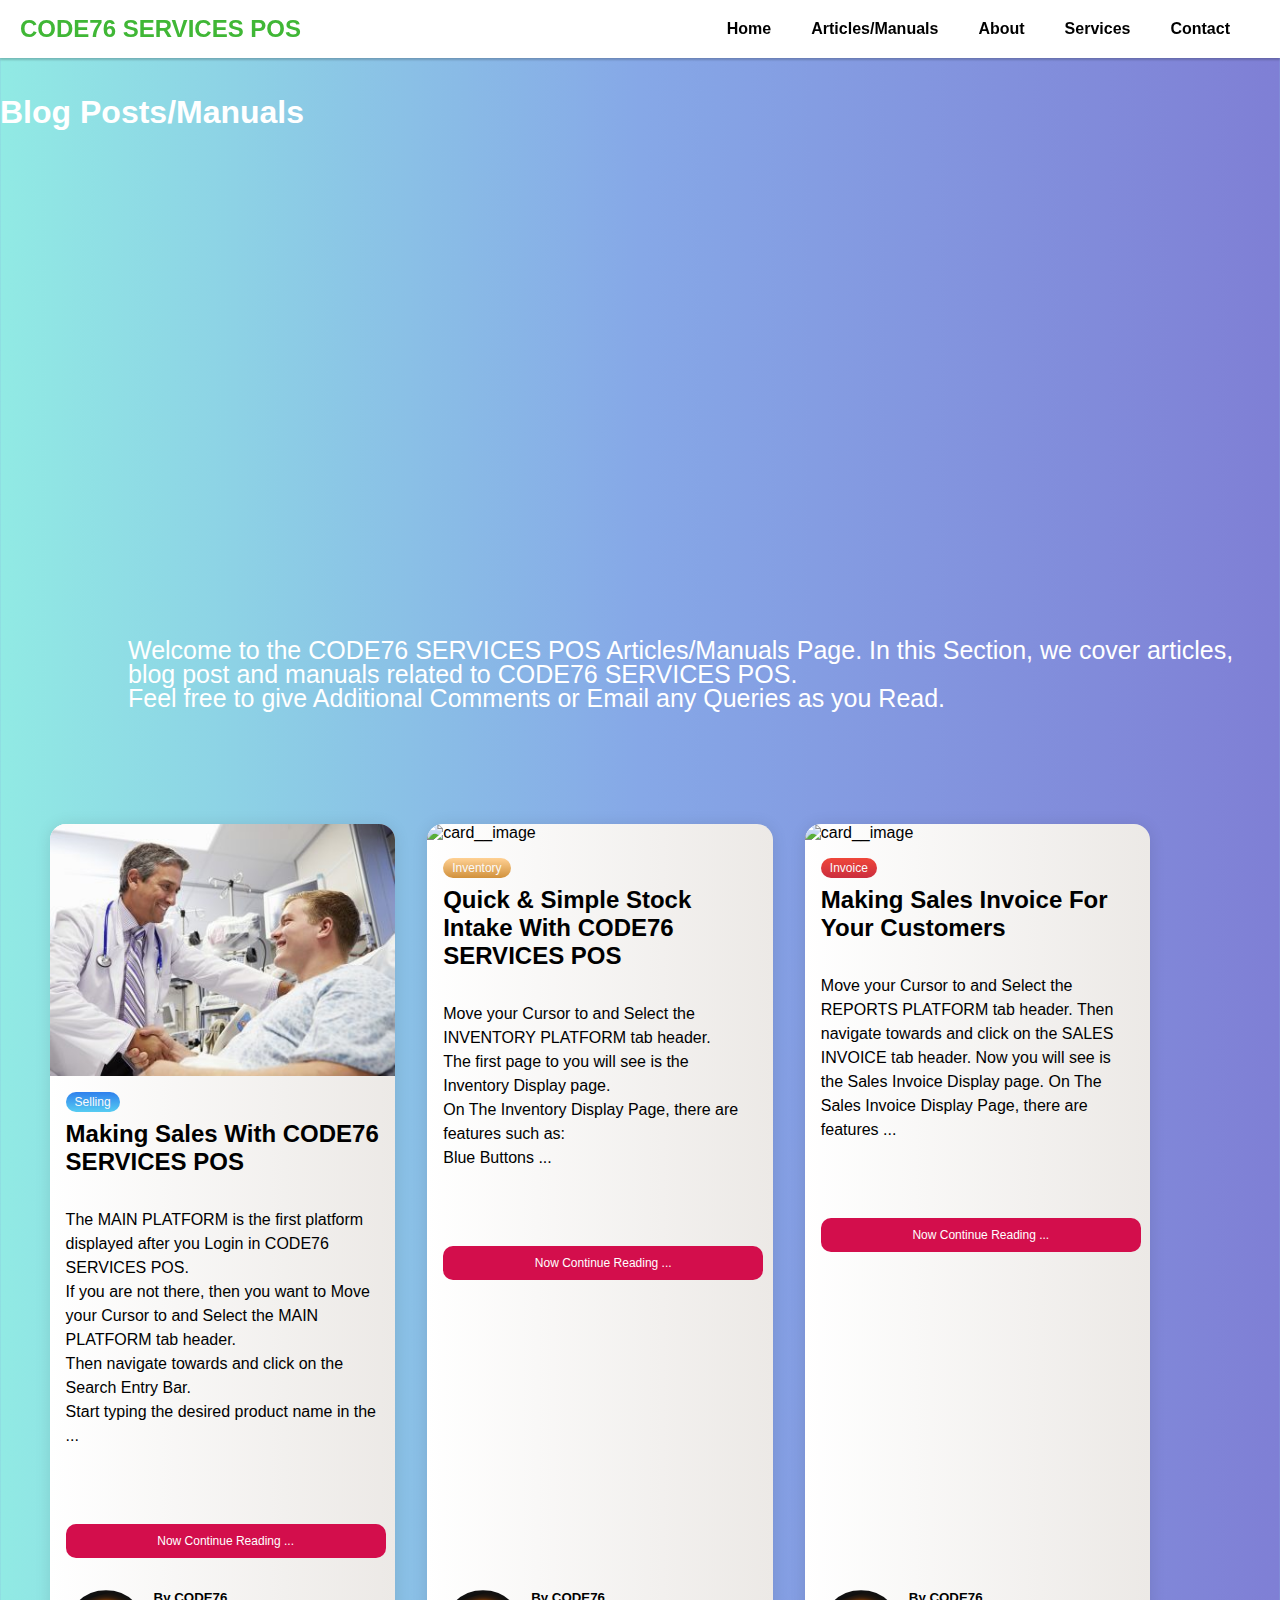
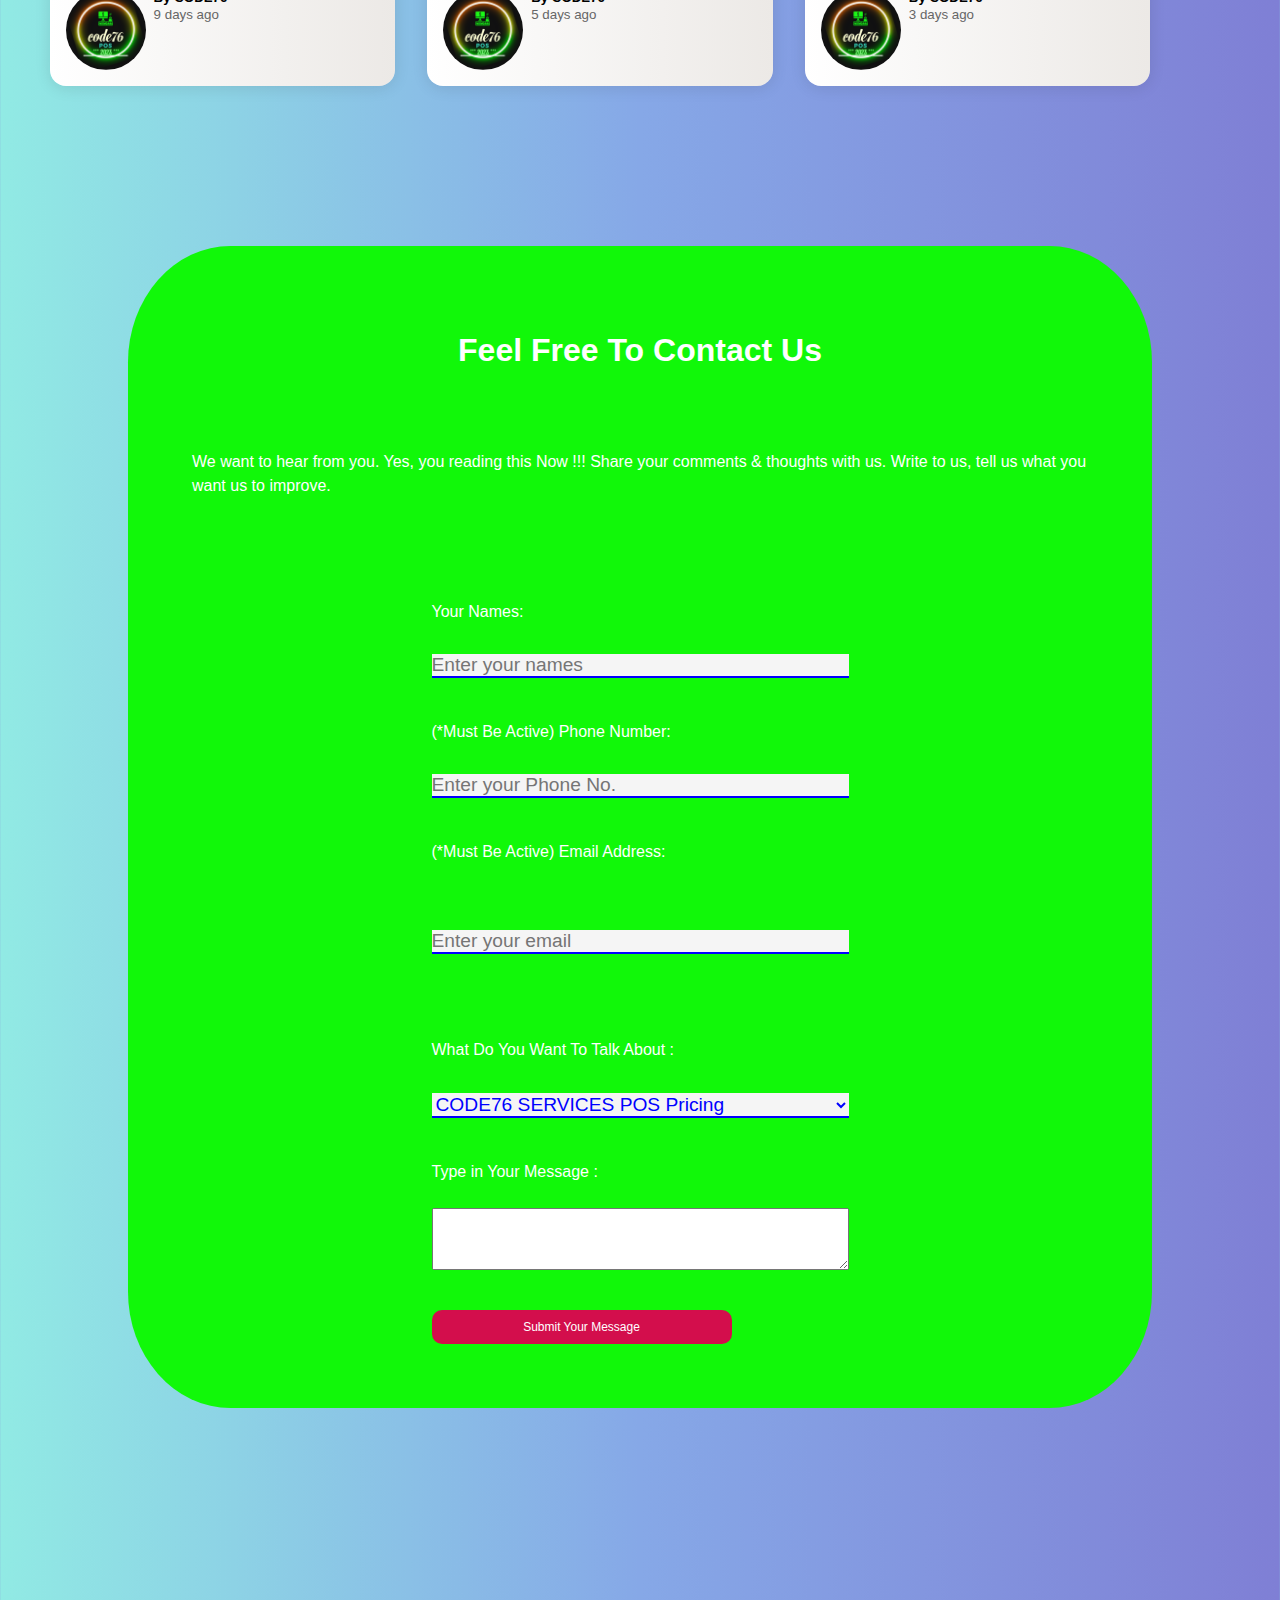
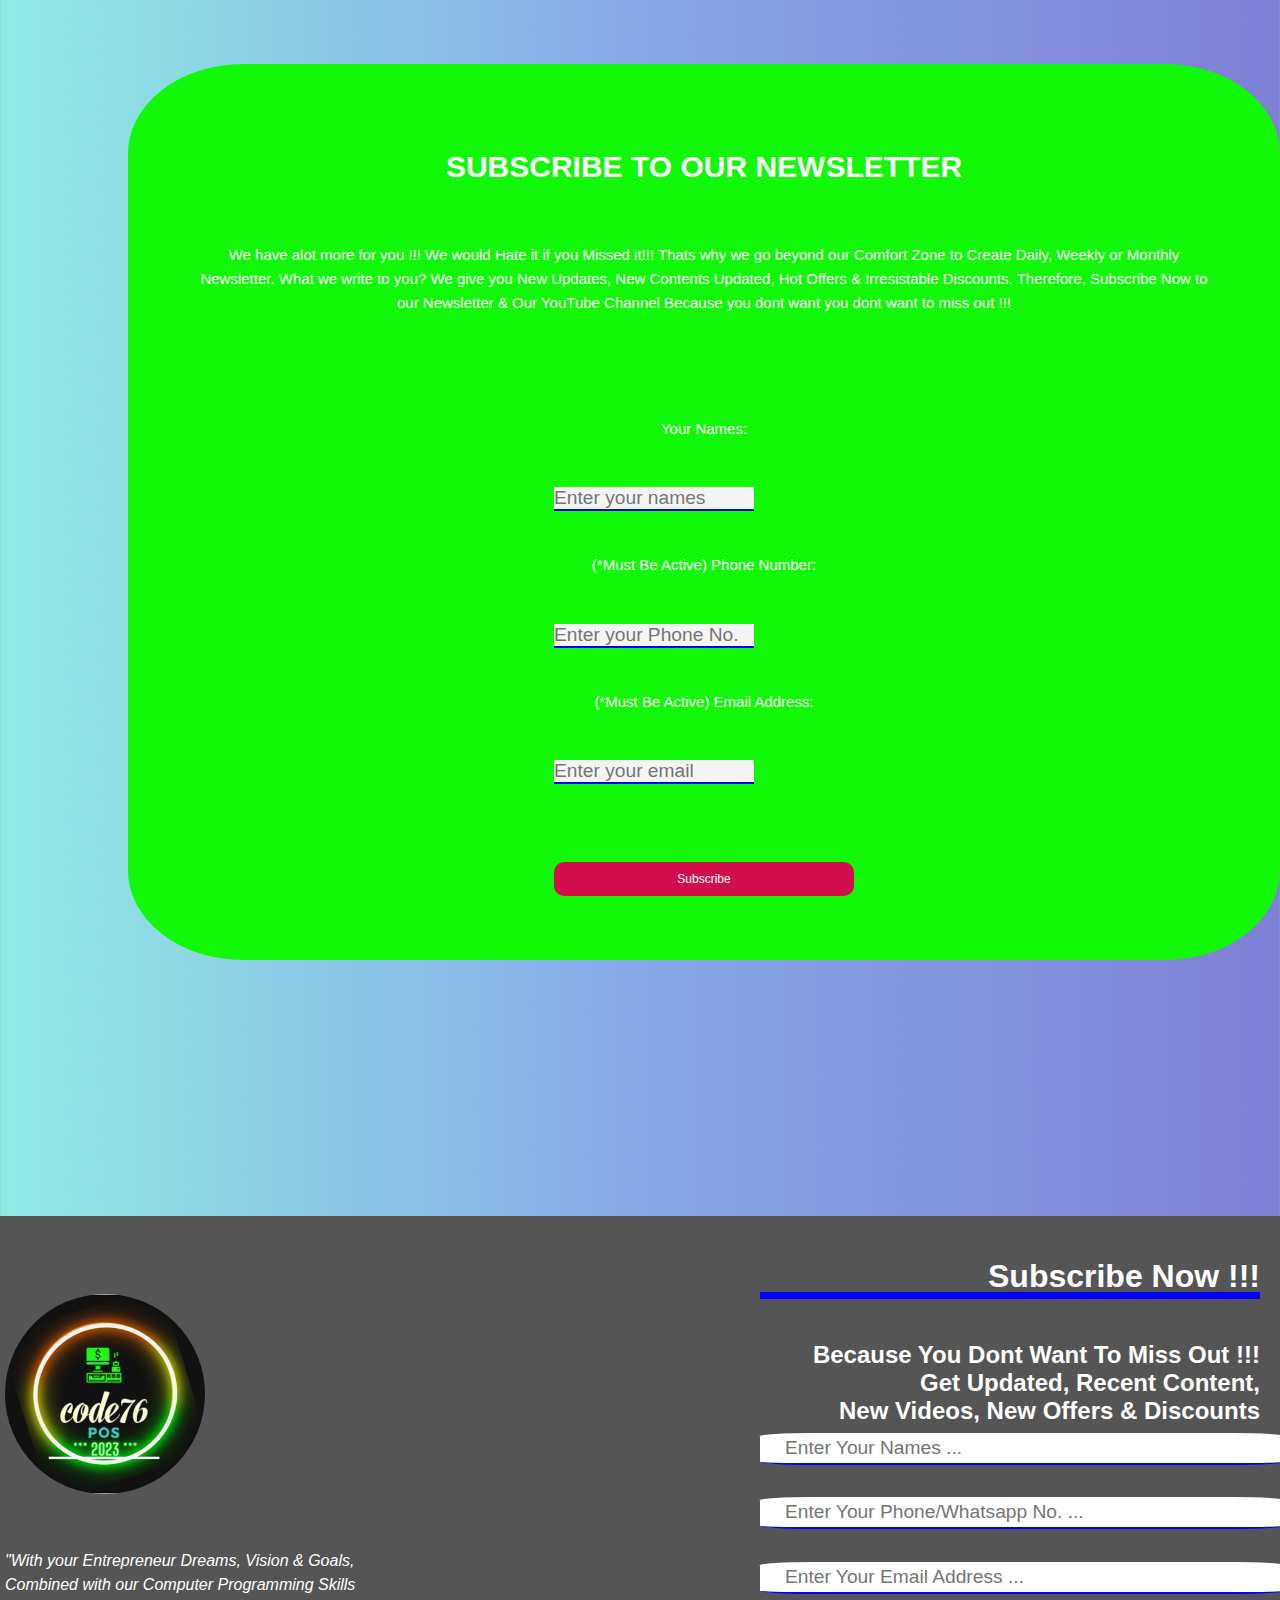
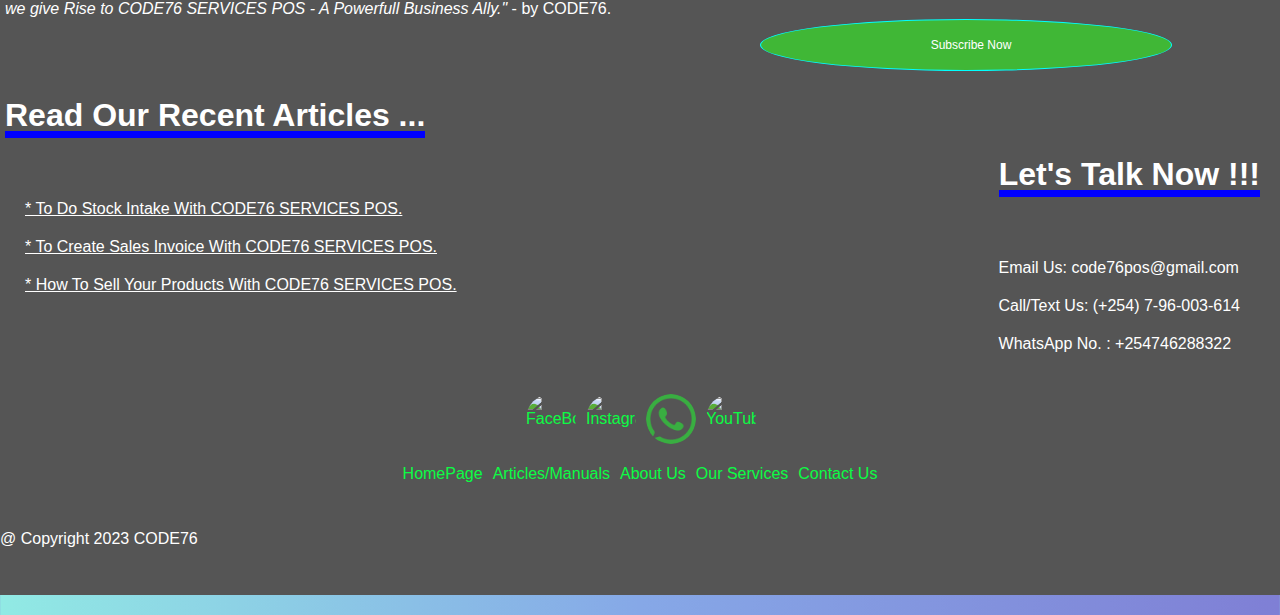
==== commit f313a7bc: "Add files via upload" ====
--- a/pages/blogposts.html
+++ b/pages/blogposts.html
@@ -1,216 +1,268 @@
-<!DOCTYPE html>
-<html style="font-size: 16px;" lang="en"><head>
-    <meta name="viewport" content="width=device-width, initial-scale=1.0">
-    <meta charset="utf-8">
-    <meta name="keywords" content="CODE76 POSARTICLES &amp;amp; MANUALS">
-    <meta name="description" content="CODE76 SERVICES POS is the lattest POS application.">
-    <title>Articles & Manuals</title>
-    <link rel="stylesheet" href="nicepage.css" media="screen">
-<link rel="stylesheet" href="blogposts.css" media="screen">
-    <script class="u-script" type="text/javascript" src="jquery.js" defer=""></script>
-    <script class="u-script" type="text/javascript" src="nicepage.js" defer=""></script>
-    <meta name="generator" content="Nicepage 5.20.7, nicepage.com">
-    <link id="u-theme-google-font" rel="stylesheet" href="https://fonts.googleapis.com/css?family=Roboto:100,100i,300,300i,400,400i,500,500i,700,700i,900,900i|Open+Sans:300,300i,400,400i,500,500i,600,600i,700,700i,800,800i">
-    <link id="u-page-google-font" rel="stylesheet" href="https://fonts.googleapis.com/css?family=Palanquin+Dark:400,500,600,700">
-    
-    
-    
-    
-    <script type="application/ld+json">{
-		"@context": "http://schema.org",
-		"@type": "Organization",
-		"name": "",
-		"logo": "images/logo.png",
-		"sameAs": []
-}</script>
-    <meta name="theme-color" content="#478ac9">
-    <meta property="og:title" content="blogposts">
-    <meta property="og:description" content="CODE76 SERVICES POS is the lattest POS application.">
-    <meta property="og:type" content="website">
-  <meta data-intl-tel-input-cdn-path="intlTelInput/"></head>
-  <body data-path-to-root="./" data-include-products="false" class="u-body u-xl-mode" data-lang="en"><header class="u-clearfix u-header u-header" id="sec-80af"><div class="u-clearfix u-sheet u-sheet-1">
-        <a href="https://nicepage.com" class="u-image u-logo u-image-1" data-image-width="353" data-image-height="104">
-          <img src="images/logo.png" class="u-logo-image u-logo-image-1">
-        </a>
-        <nav class="u-menu u-menu-one-level u-offcanvas u-menu-1">
-          <div class="menu-collapse" style="font-size: 1rem; letter-spacing: 0px;">
-            <a class="u-button-style u-custom-hover-color u-custom-left-right-menu-spacing u-custom-padding-bottom u-custom-top-bottom-menu-spacing u-nav-link u-text-active-palette-1-base u-text-hover-palette-2-base" href="#" style="padding: 8px; font-size: calc(1em + 16px);">
-              <svg class="u-svg-link" viewBox="0 0 24 24"><use xmlns:xlink="http://www.w3.org/1999/xlink" xlink:href="#menu-hamburger"></use></svg>
-              <svg class="u-svg-content" version="1.1" id="menu-hamburger" viewBox="0 0 16 16" x="0px" y="0px" xmlns:xlink="http://www.w3.org/1999/xlink" xmlns="http://www.w3.org/2000/svg"><g><rect y="1" width="16" height="2"></rect><rect y="7" width="16" height="2"></rect><rect y="13" width="16" height="2"></rect>
-</g></svg>
-            </a>
-          </div>
-          <div class="u-custom-menu u-nav-container">
-            <ul class="u-nav u-unstyled u-nav-1"><li class="u-nav-item"><a class="u-button-style u-hover-custom-color-1 u-nav-link u-text-active-palette-1-base u-text-hover-palette-2-base" href="../index.html" style="padding: 10px 20px;">HomePage</a>
-</li><li class="u-nav-item"><a class="u-button-style u-hover-custom-color-1 u-nav-link u-text-active-palette-1-base u-text-hover-palette-2-base" href="blogposts.html" style="padding: 10px 20px;">Articles & Manuals</a>
-</li><li class="u-nav-item"><a class="u-button-style u-hover-custom-color-1 u-nav-link u-text-active-palette-1-base u-text-hover-palette-2-base" href="About-Us.html" style="padding: 10px 20px;">About Us</a>
-</li><li class="u-nav-item"><a class="u-button-style u-hover-custom-color-1 u-nav-link u-text-active-palette-1-base u-text-hover-palette-2-base" href="Contact-Us.html" style="padding: 10px 20px;">Contact Us</a>
-</li><li class="u-nav-item"><a class="u-button-style u-hover-custom-color-1 u-nav-link u-text-active-palette-1-base u-text-hover-palette-2-base" href="Our-Services.html" style="padding: 10px 20px;">Our Services</a>
-</li></ul>
-          </div>
-          <div class="u-custom-menu u-nav-container-collapse">
-            <div class="u-black u-container-style u-inner-container-layout u-opacity u-opacity-95 u-sidenav">
-              <div class="u-inner-container-layout u-sidenav-overflow">
-                <div class="u-menu-close"></div>
-                <ul class="u-align-center u-nav u-popupmenu-items u-unstyled u-nav-2"><li class="u-nav-item"><a class="u-button-style u-nav-link" href="../index.html" style="padding-top: 24px; padding-bottom: 24px;">HomePage</a>
-</li><li class="u-nav-item"><a class="u-button-style u-nav-link" href="blogposts.html" style="padding-top: 24px; padding-bottom: 24px;">Articles & Manuals</a>
-</li><li class="u-nav-item"><a class="u-button-style u-nav-link" href="About-Us.html" style="padding-top: 24px; padding-bottom: 24px;">About Us</a>
-</li><li class="u-nav-item"><a class="u-button-style u-nav-link" href="Contact-Us.html" style="padding-top: 24px; padding-bottom: 24px;">Contact Us</a>
-</li><li class="u-nav-item"><a class="u-button-style u-nav-link" href="Our-Services.html" style="padding-top: 24px; padding-bottom: 24px;">Our Services</a>
-</li></ul>
-              </div>
-            </div>
-            <div class="u-black u-menu-overlay u-opacity u-opacity-70"></div>
-          </div>
-        </nav>
-      </div></header>
-    <section class="u-align-center u-black u-clearfix u-section-1" id="carousel_7ed9">
-      <div class="u-clearfix u-sheet u-sheet-1">
-        <h2 class="u-text u-text-1">CODE76 SERVICES POS<br>ARTICLES &amp; MANUALS
-        </h2>
-        <div class="custom-expanded u-hover-feature u-video u-video-contain u-video-1">
-          <div class="embed-responsive embed-responsive-1">
-            <iframe style="position: absolute;top: 0;left: 0;width: 100%;height: 100%;" class="embed-responsive-item" src="https://www.youtube.com/embed/_q56IqLiqtY?playlist=_q56IqLiqtY&amp;loop=1&amp;mute=1&amp;showinfo=1&amp;controls=0&amp;start=0&amp;autoplay=1" data-autoplay="1" frameborder="0" allowfullscreen=""></iframe>
-          </div>
-        </div>
-        <p class="u-text u-text-2">"Coming together is a beginning, staying together is progress, and working together is success." - Henry Ford</p>
-      </div>
-      
-    </section>
-    <section class="u-black u-clearfix u-container-align-center u-section-2" id="carousel_c106">
-      <div class="custom-expanded u-container-style u-group u-image u-shading u-image-1" data-image-width="500" data-image-height="328">
-        <div class="u-container-layout u-container-layout-1"></div>
-      </div>
-      <div class="u-list u-list-1">
-        <div class="u-repeater u-repeater-1">
-          <div class="u-container-align-center-lg u-container-align-center-md u-container-align-center-xl u-container-style u-list-item u-radius-50 u-repeater-item u-shape-round u-white u-list-item-1" data-animation-name="customAnimationIn" data-animation-duration="1500">
-            <div class="u-container-layout u-similar-container u-container-layout-2">
-              <img class="custom-expanded u-image u-image-contain u-image-default u-image-2" src="images/maxresdefault.jpg" alt="" data-image-width="1280" data-image-height="720" data-animation-name="customAnimationIn" data-animation-duration="1500" data-animation-delay="500">
-              <h4 class="u-align-center u-custom-font u-text u-text-1">What is the New With CODE76 SERVICES POS ?</h4>
-              <p class="u-align-center u-text u-text-2"> CODE76 SERVICES POS is the new business tool lauched to assist business owners.</p>
-              <a href="https://nicepage.site" class="u-border-2 u-border-hover-palette-1-base u-border-palette-1-base u-btn u-btn-round u-button-style u-hover-palette-1-base u-none u-radius-50 u-btn-1">CONTINUE READING</a>
-            </div>
-          </div>
-          <div class="u-container-align-center-lg u-container-align-center-md u-container-align-center-xl u-container-style u-list-item u-radius-50 u-repeater-item u-shape-round u-video-cover u-white u-list-item-2" data-animation-name="customAnimationIn" data-animation-duration="1500">
-            <div class="u-container-layout u-similar-container u-container-layout-3">
-              <img class="custom-expanded u-image u-image-contain u-image-default u-image-3" src="images/7777.jpg" alt="" data-image-width="700" data-image-height="560" data-animation-name="customAnimationIn" data-animation-duration="1500" data-animation-delay="500">
-              <h4 class="u-align-center u-custom-font u-text u-text-3"> Pepperoni Pizza</h4>
-              <p class="u-align-center u-text u-text-4"> Get our classic Pepperoni pizza with your choice of sauce and crust.<br>
-              </p>
-              <a href="https://nicepage.site" class="u-border-2 u-border-hover-palette-1-base u-border-palette-1-base u-btn u-btn-round u-button-style u-hover-palette-1-base u-none u-radius-50 u-btn-2">CONTINUE READING</a>
-            </div>
-          </div>
-          <div class="u-container-align-center-lg u-container-align-center-md u-container-align-center-xl u-container-style u-list-item u-radius-50 u-repeater-item u-shape-round u-video-cover u-white u-list-item-3" data-animation-name="customAnimationIn" data-animation-duration="1500">
-            <div class="u-container-layout u-similar-container u-container-layout-4">
-              <img class="custom-expanded u-image u-image-contain u-image-default u-image-4" src="images/p1.jpg" alt="" data-image-width="700" data-image-height="560" data-animation-name="customAnimationIn" data-animation-duration="1500" data-animation-delay="500">
-              <h4 class="u-align-center u-custom-font u-text u-text-5">Vegetarian Pizza</h4>
-              <p class="u-align-center u-text u-text-6"> Tomato Sauce, Mozzarella, Green Pepper, Onions, Fresh Mushrooms, Tomatoes, and Black Olives.</p>
-              <a href="https://nicepage.site" class="u-border-2 u-border-hover-palette-1-base u-border-palette-1-base u-btn u-btn-round u-button-style u-hover-palette-1-base u-none u-radius-50 u-btn-3">CONTINUE READING</a>
-            </div>
-          </div>
-          <div class="u-container-align-center-lg u-container-align-center-md u-container-align-center-xl u-container-style u-list-item u-radius-50 u-repeater-item u-shape-round u-video-cover u-white u-list-item-4" data-animation-name="customAnimationIn" data-animation-duration="1500">
-            <div class="u-container-layout u-similar-container u-container-layout-5">
-              <img class="custom-expanded u-image u-image-contain u-image-default u-image-5" src="images/09.jpg" alt="" data-image-width="996" data-image-height="881" data-animation-name="customAnimationIn" data-animation-duration="1500" data-animation-delay="500">
-              <h4 class="u-align-center u-custom-font u-text u-text-7"> Mozzarella Pizza</h4>
-              <p class="u-align-center u-text u-text-8"> Secret homemade spicy sauce, with curly cuts pepperoni and fresh mozzarella</p>
-              <a href="https://nicepage.site" class="u-border-2 u-border-hover-palette-1-base u-border-palette-1-base u-btn u-btn-round u-button-style u-hover-palette-1-base u-none u-radius-50 u-btn-4">CONTINUE READING</a>
-            </div>
-          </div>
-          <div class="u-container-align-center-lg u-container-align-center-md u-container-align-center-xl u-container-style u-list-item u-radius-50 u-repeater-item u-shape-round u-video-cover u-white u-list-item-5" data-animation-name="customAnimationIn" data-animation-duration="1500">
-            <div class="u-container-layout u-similar-container u-container-layout-6">
-              <img class="custom-expanded u-image u-image-contain u-image-default u-image-6" src="images/46.jpg" alt="" data-image-width="996" data-image-height="881" data-animation-name="customAnimationIn" data-animation-duration="1500" data-animation-delay="500">
-              <h4 class="u-align-center u-custom-font u-text u-text-9"> Sicilian Pizza</h4>
-              <p class="u-align-center u-text u-text-10"> Salami, pepperoni, Italian&nbsp;sausage, green peppers &amp; onions</p>
-              <a href="https://nicepage.site" class="u-border-2 u-border-hover-palette-1-base u-border-palette-1-base u-btn u-btn-round u-button-style u-hover-palette-1-base u-none u-radius-50 u-btn-5">CONTINUE READING</a>
-            </div>
-          </div>
-          <div class="u-container-align-center-lg u-container-align-center-md u-container-align-center-xl u-container-style u-list-item u-radius-50 u-repeater-item u-shape-round u-video-cover u-white u-list-item-6" data-animation-name="customAnimationIn" data-animation-duration="1500">
-            <div class="u-container-layout u-similar-container u-container-layout-7">
-              <img class="custom-expanded u-image u-image-contain u-image-default u-image-7" src="images/68.jpg" alt="" data-image-width="996" data-image-height="881" data-animation-name="customAnimationIn" data-animation-duration="1500" data-animation-delay="500">
-              <h4 class="u-align-center u-custom-font u-text u-text-11">Grilled Pizza</h4>
-              <p class="u-align-center u-text u-text-12"> Tomato, onions, green peppers&nbsp;&amp; grilled or fried chicken</p>
-              <a href="https://nicepage.site" class="u-border-2 u-border-hover-palette-1-base u-border-palette-1-base u-btn u-btn-round u-button-style u-hover-palette-1-base u-none u-radius-50 u-btn-6">CONTINUE READING</a>
-            </div>
-          </div>
-        </div>
-      </div>
-    </section>
-    
-    
-    
-    <footer class="u-align-center-md u-align-center-sm u-align-center-xs u-clearfix u-footer u-grey-80" id="sec-7618"><div class="u-clearfix u-sheet u-sheet-1">
-        <p class="u-align-center u-text u-text-1">Subscribe to our Newsletter.&nbsp;<br>Benefits: New Contents, Lattest Updates, Hot Offers And Mind Blowing Discounts.
-        </p>
-        <div class="u-expanded-width-xs u-form u-form-1">
-          <form action="https://forms.nicepagesrv.com/v2/form/process" class="u-clearfix u-form-spacing-15 u-form-vertical u-inner-form" style="padding: 15px;" source="gsheets" name="form">
-            <div class="u-form-group u-form-name u-label-none">
-              <label for="name-6797" class="u-label">Name</label>
-              <input type="text" placeholder="Enter Your Names" id="name-6797" name="name" class="u-input u-input-rectangle u-radius-16" required="">
-            </div>
-            <div class="u-form-email u-form-group u-label-none">
-              <label for="email-6797" class="u-label">Email</label>
-              <input type="email" placeholder="Enter Your Email ..." id="email-6797" name="email" class="u-input u-input-rectangle u-radius-16" required="">
-            </div>
-            <div class="u-form-group u-label-none u-form-group-3">
-              <label for="text-b1f4" class="u-label">Input</label>
-              <input type="text" id="text-b1f4" name="text" class="u-input u-input-rectangle u-radius-16" placeholder="Please Enter your Phone/Whatsapp No. ...">
-            </div>
-            <div class="u-align-left u-form-group u-form-submit">
-              <a href="#" class="u-active-custom-color-1 u-border-2 u-border-grey-75 u-btn u-btn-round u-btn-submit u-button-style u-hover-custom-color-1 u-palette-1-base u-radius-17 u-text-hover-white u-text-white u-btn-1">Submit</a>
-              <input type="submit" value="submit" class="u-form-control-hidden">
-            </div>
-            <div class="u-form-send-message u-form-send-success">Thank you! Your message has been sent.</div>
-            <div class="u-form-send-error u-form-send-message">Unable to send your message. Please fix errors then try again.</div>
-            <input type="hidden" value="" name="recaptchaResponse">
-            <input type="hidden" name="formServices" value="af74ee71-ceb9-4f7b-8162-a747a4bc59b2">
-          </form>
-        </div>
-        <div class="custom-expanded u-list u-list-1">
-          <div class="u-repeater u-repeater-1">
-            <div class="u-container-style u-list-item u-repeater-item">
-              <div class="u-container-layout u-similar-container u-valign-top-md u-valign-top-sm u-valign-top-xs u-container-layout-1">
-                <a href="mailto:info@site.com" class="u-active-none u-btn u-button-style u-custom-item u-hover-none u-none u-text-white u-btn-2"><span class="u-file-icon u-icon u-icon-1" data-animation-name="" data-animation-duration="0" data-animation-delay="0" data-animation-direction=""><img src="images/5968534.png" alt=""></span>&nbsp;code76pos@gmail.com
-                </a>
-              </div>
-            </div>
-            <div class="u-container-style u-list-item u-repeater-item">
-              <div class="u-container-layout u-similar-container u-valign-top-md u-valign-top-sm u-valign-top-xs u-container-layout-2">
-                <a href="https://wa.me/254746288322" class="u-active-none u-btn u-button-style u-custom-item u-hover-none u-none u-btn-3"><span class="u-file-icon u-icon u-icon-2" data-animation-name="" data-animation-duration="0" data-animation-delay="0" data-animation-direction=""><img src="images/3670051.png" alt=""></span>(+254) 7-46-288-322
-                </a>
-              </div>
-            </div>
-            <div class="u-container-style u-list-item u-repeater-item">
-              <div class="u-container-layout u-similar-container u-valign-top-md u-valign-top-sm u-valign-top-xs u-container-layout-3">
-                <a href="https://nicepage.com/website-builder" class="u-active-none u-btn u-button-style u-custom-item u-hover-none u-none u-btn-4"><span class="u-icon" data-animation-name="" data-animation-duration="0" data-animation-delay="0" data-animation-direction=""><svg class="u-svg-content" viewBox="0 0 405.333 405.333" x="0px" y="0px" style="width: 1em; height: 1em;"><path d="M373.333,266.88c-25.003,0-49.493-3.904-72.704-11.563c-11.328-3.904-24.192-0.896-31.637,6.699l-46.016,34.752    c-52.8-28.181-86.592-61.952-114.389-114.368l33.813-44.928c8.512-8.512,11.563-20.971,7.915-32.64    C142.592,81.472,138.667,56.96,138.667,32c0-17.643-14.357-32-32-32H32C14.357,0,0,14.357,0,32    c0,205.845,167.488,373.333,373.333,373.333c17.643,0,32-14.357,32-32V298.88C405.333,281.237,390.976,266.88,373.333,266.88z"></path></svg></span>&nbsp;+ (254) 7-96-003-614
-                </a>
-              </div>
-            </div>
-          </div>
-        </div>
-        <div class="u-align-left u-social-icons u-spacing-10 u-social-icons-1">
-          <a class="u-social-url" title="facebook" target="_blank" href=""><span class="u-icon u-social-facebook u-social-icon u-icon-4"><svg class="u-svg-link" preserveAspectRatio="xMidYMin slice" viewBox="0 0 112 112" style=""><use xmlns:xlink="http://www.w3.org/1999/xlink" xlink:href="#svg-d85c"></use></svg><svg class="u-svg-content" viewBox="0 0 112 112" x="0" y="0" id="svg-d85c"><circle fill="currentColor" cx="56.1" cy="56.1" r="55"></circle><path fill="#FFFFFF" d="M73.5,31.6h-9.1c-1.4,0-3.6,0.8-3.6,3.9v8.5h12.6L72,58.3H60.8v40.8H43.9V58.3h-8V43.9h8v-9.2
-      c0-6.7,3.1-17,17-17h12.5v13.9H73.5z"></path></svg></span>
-          </a>
-          <a class="u-social-url" title="twitter" target="_blank" href=""><span class="u-icon u-social-icon u-social-twitter u-icon-5"><svg class="u-svg-link" preserveAspectRatio="xMidYMin slice" viewBox="0 0 112 112" style=""><use xmlns:xlink="http://www.w3.org/1999/xlink" xlink:href="#svg-a015"></use></svg><svg class="u-svg-content" viewBox="0 0 112 112" x="0" y="0" id="svg-a015"><circle fill="currentColor" class="st0" cx="56.1" cy="56.1" r="55"></circle><path fill="#FFFFFF" d="M83.8,47.3c0,0.6,0,1.2,0,1.7c0,17.7-13.5,38.2-38.2,38.2C38,87.2,31,85,25,81.2c1,0.1,2.1,0.2,3.2,0.2
-      c6.3,0,12.1-2.1,16.7-5.7c-5.9-0.1-10.8-4-12.5-9.3c0.8,0.2,1.7,0.2,2.5,0.2c1.2,0,2.4-0.2,3.5-0.5c-6.1-1.2-10.8-6.7-10.8-13.1
-      c0-0.1,0-0.1,0-0.2c1.8,1,3.9,1.6,6.1,1.7c-3.6-2.4-6-6.5-6-11.2c0-2.5,0.7-4.8,1.8-6.7c6.6,8.1,16.5,13.5,27.6,14
-      c-0.2-1-0.3-2-0.3-3.1c0-7.4,6-13.4,13.4-13.4c3.9,0,7.3,1.6,9.8,4.2c3.1-0.6,5.9-1.7,8.5-3.3c-1,3.1-3.1,5.8-5.9,7.4
-      c2.7-0.3,5.3-1,7.7-2.1C88.7,43,86.4,45.4,83.8,47.3z"></path></svg></span>
-          </a>
-          <a class="u-social-url" title="instagram" target="_blank" href=""><span class="u-icon u-social-icon u-social-instagram u-icon-6"><svg class="u-svg-link" preserveAspectRatio="xMidYMin slice" viewBox="0 0 112 112" style=""><use xmlns:xlink="http://www.w3.org/1999/xlink" xlink:href="#svg-2bd7"></use></svg><svg class="u-svg-content" viewBox="0 0 112 112" x="0" y="0" id="svg-2bd7"><circle fill="currentColor" cx="56.1" cy="56.1" r="55"></circle><path fill="#FFFFFF" d="M55.9,38.2c-9.9,0-17.9,8-17.9,17.9C38,66,46,74,55.9,74c9.9,0,17.9-8,17.9-17.9C73.8,46.2,65.8,38.2,55.9,38.2
-      z M55.9,66.4c-5.7,0-10.3-4.6-10.3-10.3c-0.1-5.7,4.6-10.3,10.3-10.3c5.7,0,10.3,4.6,10.3,10.3C66.2,61.8,61.6,66.4,55.9,66.4z"></path><path fill="#FFFFFF" d="M74.3,33.5c-2.3,0-4.2,1.9-4.2,4.2s1.9,4.2,4.2,4.2s4.2-1.9,4.2-4.2S76.6,33.5,74.3,33.5z"></path><path fill="#FFFFFF" d="M73.1,21.3H38.6c-9.7,0-17.5,7.9-17.5,17.5v34.5c0,9.7,7.9,17.6,17.5,17.6h34.5c9.7,0,17.5-7.9,17.5-17.5V38.8
-      C90.6,29.1,82.7,21.3,73.1,21.3z M83,73.3c0,5.5-4.5,9.9-9.9,9.9H38.6c-5.5,0-9.9-4.5-9.9-9.9V38.8c0-5.5,4.5-9.9,9.9-9.9h34.5
-      c5.5,0,9.9,4.5,9.9,9.9V73.3z"></path></svg></span>
-          </a>
-          <a class="u-social-url" title="linkedin" target="_blank" href=""><span class="u-icon u-social-icon u-social-linkedin u-icon-7"><svg class="u-svg-link" preserveAspectRatio="xMidYMin slice" viewBox="0 0 112 112" style=""><use xmlns:xlink="http://www.w3.org/1999/xlink" xlink:href="#svg-7fc8"></use></svg><svg class="u-svg-content" viewBox="0 0 112 112" x="0" y="0" id="svg-7fc8"><circle fill="currentColor" cx="56.1" cy="56.1" r="55"></circle><path fill="#FFFFFF" d="M41.3,83.7H27.9V43.4h13.4V83.7z M34.6,37.9L34.6,37.9c-4.6,0-7.5-3.1-7.5-7c0-4,3-7,7.6-7s7.4,3,7.5,7
-      C42.2,34.8,39.2,37.9,34.6,37.9z M89.6,83.7H76.2V62.2c0-5.4-1.9-9.1-6.8-9.1c-3.7,0-5.9,2.5-6.9,4.9c-0.4,0.9-0.4,2.1-0.4,3.3v22.5
-      H48.7c0,0,0.2-36.5,0-40.3h13.4v5.7c1.8-2.7,5-6.7,12.1-6.7c8.8,0,15.4,5.8,15.4,18.1V83.7z"></path></svg></span>
-          </a>
-        </div>
-        <a href="https://nicepage.com" class="u-image u-logo u-image-1" data-image-width="353" data-image-height="104">
-          <img src="images/logo.png" class="u-logo-image u-logo-image-1">
-        </a>
-        <blockquote class="u-align-center u-text u-text-2">"The future depends on what you do today." - Mahatma Gandhi</blockquote>
-        <p class="u-align-center u-text u-text-3">2023 @Copyright CODE76</p>
-      </div></footer>
-</body></html>+<!DOCTYPE html>
+<html lang="en">
+<head>
+    <meta charset="UTF-8">
+    <meta name="viewport" content="width=device-width, initial-scale=1.0">
+    <link rel="stylesheet" type="text/css" href="blogposts.css" />
+    <title>Articles&Manuals</title>
+
+    <meta name="description" content="Best Point of sale application. With all POS applications like Inventory, Selling Platform, Sales History. Additionally, more features added such as Customers, Vendors, Transporters, Expenses, etc.">
+    <meta name="keywords" content="pos application, inventory, sales, expenses, sales history,
+	                          point of sale, business tool, pos app, company management,
+	                          best business ally, ally, company staff, pc app, pos system, 
+	                          transporters, vendors, suppliers, pos for selling">
+    <!-- Google tag (gtag.js) -->
+    <script async src="https://www.googletagmanager.com/gtag/js?id=G-6CWB9S1Y5Z"></script>
+    <script>
+     window.dataLayer = window.dataLayer || [];
+      function gtag(){dataLayer.push(arguments);}
+       gtag('js', new Date());
+
+       gtag('config', 'G-6CWB9S1Y5Z');
+    </script>
+	
+</head>
+<body>
+    <header>
+      <nav>
+        <div class="logo">CODE76 SERVICES POS</div>
+        <ul class="nav-links">
+          <li><a href="../index.html">Home</a></li>
+          <li><a href="blogposts.html">Articles/Manuals</a></li>
+          <li><a href="about.html">About</a></li>
+          <li><a href="services.html">Services</a></li>
+          <li><a href="contact.html">Contact</a></li>
+        </ul>
+      </nav>
+    </header>
+    </br>
+    </br>
+    </br>
+    </br>  
+    <h1>Blog Posts/Manuals</h1>
+    <div class="blog-youtubeV">
+        <iframe width="100%" frameborder="0" allowfullscreen height="400"  src="https://www.youtube.com/embed/_q56IqLiqtY?autoplay=1&mute=1&playlist=_q56IqLiqtY"></iframe>
+        <div>
+    <div class="blogpost-page-p">
+        <br>
+        <p>
+            Welcome to the CODE76 SERVICES POS Articles/Manuals Page. In this Section, we cover articles, </br>
+            blog post and manuals related to CODE76 SERVICES POS. </br>
+            Feel free to give Additional Comments or Email any Queries as you Read. </br>
+        </p>
+        <br>
+    </div>
+ <div class="container">
+  <div class="card">
+    <div class="card__header">
+      <img src="../images/happy-shopping.png" alt="card__image" class="card__image" width="600">
+    </div>
+    <div class="card__body">
+      <span class="tag tag-blue">Selling</span>
+      <h4>Making Sales With CODE76 SERVICES POS</h4>
+      <p style="color: black;">
+        The MAIN PLATFORM is the first platform displayed after you Login in CODE76 SERVICES POS. </br>
+        If you are not there, then you want to Move your Cursor to and Select the MAIN PLATFORM tab header. </br>
+        Then navigate towards and click on the Search Entry Bar.</br> 
+        Start typing the desired product name in the ... </br>
+      </p>
+      <br><br>
+      <a href="./articles/Selling-Products.html" class="cool-button">Now Continue Reading ...</a>
+    </div>
+    <div class="card__footer">
+      <div class="user">
+        <img src="../images/logo2.png" width="80" height="80" style="border-radius: 50%;" alt="user__image" class="user__image">
+        <div class="user__info">
+          <h5>By CODE76</h5>
+          <small>9 days ago</small>
+        </div>
+      </div>
+    </div>
+  </div>
+  <div class="card">
+    <div class="card__header">
+      <img src="../images/inventory.jpeg" alt="card__image" class="card__image" width="600">
+    </div>
+    <div class="card__body">
+      <span class="tag tag-brown">Inventory</span>
+      <h4>Quick & Simple Stock Intake With CODE76 SERVICES POS</h4>
+      <p style="color: black;">
+        Move your Cursor to and Select the INVENTORY PLATFORM tab header.</br>
+        The first page to you will see is the Inventory Display page.</br>
+        On The Inventory Display Page, there are features such as:</br>
+        Blue Buttons ... </br>
+      </p>
+      <br><br>
+      <a href="./articles/Inventory-Products.html" class="cool-button">Now Continue Reading ...</a>
+    </div>
+    <div class="card__footer">
+      <div class="user">
+        <img src="../images/logo2.png" width="80" height="80" style="border-radius: 50%;" alt="user__image" class="user__image">
+        <div class="user__info">
+          <h5>By CODE76</h5>
+          <small>5 days ago</small>
+        </div>
+      </div>
+    </div>
+  </div>
+  <div class="card">
+    <div class="card__header">
+      <img src="../images/invoices.png" alt="card__image" class="card__image" width="600">
+    </div>
+    <div class="card__body">
+      <span class="tag tag-red">Invoice</span>
+      <h4>Making Sales Invoice For Your Customers</h4>
+      <p style="color: black;">
+        Move your Cursor to and Select the REPORTS PLATFORM tab header.
+        Then navigate towards and click on the SALES INVOICE tab header.
+        Now you will see is the Sales Invoice Display page.
+        On The Sales Invoice Display Page, there are features ...
+      </p>
+      <br><br>
+      <a href="./articles/Sales-Invoice-Products.html" class="cool-button">Now Continue Reading ...</a>
+    </div>
+    <div class="card__footer">
+      <div class="user">
+        <img src="../images/logo2.png" width="80" height="80" style="border-radius: 50%;" alt="user__image" class="user__image">
+        <div class="user__info">
+          <h5>By CODE76</h5>
+          <small>3 days ago</small>
+        </div>
+      </div>
+    </div>
+  </div>
+</div>
+        <section id="contact"> 
+            <div class="contact-form">
+                <h1>Feel Free To Contact Us </h1>
+                </br></br>
+                <p> 
+                  We want to hear from you. 
+                  Yes, you reading this Now !!!
+                  Share your comments & thoughts with us.
+                  Write to us, tell us what you want us to improve.
+                </p>
+                </br></br><br>
+                <form action="https://airform.io/code76pos@gmail.com" method="post" id="survey-form">
+                  <p> Your Names: </p>
+                  <input type="text" placeholder="Enter your names" id="name" required />
+                  </br></br>
+                  <p>(*Must Be Active) Phone Number: </p> 
+                  <input type="text" placeholder="Enter your Phone No." id="number" required />
+                  </br></br>
+                  <p>(*Must Be Active) Email Address: </p>
+                  </br></br>
+                  <input type="email" placeholder="Enter your email" id="email" required /> </label> </p>
+                  <br/></br>
+                  <p>What Do You Want To Talk About : </p>
+                  <select name="cars" id="cars">
+                    <option value="volvo">CODE76 SERVICES POS Pricing</option>
+                    <option value="saab">Freelancing Services</option>
+                    <option value="mercedes">CODE76 Features and Uses</option>
+                    <option value="refferal">CODE76 Refferal Offers</option>
+                    <option value="audi">Other Stuff</option>
+                  </select>
+                  </br></br>
+                  <p>Type in Your Message : </p>
+                  <textarea id="message" name="message" rows="4" cols="50"></textarea>
+                  </br><br><br>
+                  <button class="cool-button" type="submit">Submit Your Message</button>
+                </form>
+            </div>
+        </section>
+        <section id="subscibe">
+            <div class="subscribe-form">
+              <h1>SUBSCRIBE TO OUR NEWSLETTER</h1>
+              </br></br>
+              <p> We have alot more for you !!! 
+                We would Hate it if you Missed it!!!
+                Thats why we go beyond our Comfort Zone to Create Daily, Weekly or Monthly Newsletter.
+                What we write to you? We give you New Updates, New Contents Updated, Hot Offers & Irresistable Discounts.
+                Therefore, Subscribe Now to our Newsletter & Our YouTube Channel
+                Because you dont want you dont want to miss out !!!
+              </p>
+              </br></br><br>
+              <form action="https://script.google.com/macros/s/AKfycbyLjhq7yk8g5mlzkTZvWVskKdk5iSh58wJJfTikhAcifURh6JVeGkAijwaaXcFPlys/exec" method="POST" id="survey-form">
+                <p> Your Names: </p><br>
+                <input type="text" placeholder="Enter your names" id="name" required />
+                </br><br>
+                <p>(*Must Be Active) Phone Number: </p><br> 
+                <input type="text" placeholder="Enter your Phone No." id="number" required />
+                </br><br>
+                <p>(*Must Be Active) Email Address: </p>
+                <br/>
+                <input type="email" placeholder="Enter your email" id="email" required /> </label> </p>
+                </br><br><br>
+                <button class="cool-button" type="submit">Subscribe</button>
+              </form>
+            </div>
+        </section>
+</body>
+<footer>
+	<div class="up-footer">
+		<div class="footer-left">
+			<img src="../images/logo2.png" alt="CODE76 SERVICES POS">
+			<p><quote>
+				<i>"With your Entrepreneur Dreams, Vision & Goals, 
+				<br> Combined with our Computer Programming Skills
+				<br> we give Rise to CODE76 SERVICES POS - A Powerfull Business Ally."
+			    </i></quote> - by CODE76.
+			</p>
+			<h1> Read Our Recent Articles ... </h1> <br>
+			<ul>
+				<li><a href="articles/Inventory-Products.html">* To Do Stock Intake With CODE76 SERVICES POS.</a> </li>
+				<li><a href="articles/Sales-Invoice-Products.html">* To Create Sales Invoice With CODE76 SERVICES POS.</a></li>
+				<li><a href="articles/Selling-Products.html">* How To Sell Your Products With CODE76 SERVICES POS.</a></li>
+			</ul>
+		</div>
+		<div class="footer-right">
+			
+			<form action="https://script.google.com/macros/s/AKfycbyLjhq7yk8g5mlzkTZvWVskKdk5iSh58wJJfTikhAcifURh6JVeGkAijwaaXcFPlys/exec" method="POST" id="footer-form">
+				<h1>Subscribe Now !!! </h1> <br>
+				<h2> Because You Dont Want To Miss Out !!! <br> Get Updated, Recent Content, <br> New Videos, New Offers & Discounts</h2>
+				<input type="text" id="name" name="names" placeholder="Enter Your Names ...">
+				<input type="number" id="phone" name="phone" placeholder="Enter Your Phone/Whatsapp No. ...">
+				<input type="email" id="email" name="email" placeholder="Enter Your Email Address ...">
+			    <a href="#" name="submit" class="cool-button">Subscribe Now</a>
+			</form>
+			<h1>Let's Talk Now !!! </h1> <br>
+			<ul>
+				<li>Email Us: code76pos@gmail.com</li>
+				<li>Call/Text Us: (+254) 7-96-003-614</li>
+				<li>WhatsApp No. : +254746288322</li>
+			</ul>
+		</div>
+	</div>
+	<div class="footer-below">
+        <ul>
+			<li>
+				<a href="https://facebook.com/Code Seventy-six/"> <img src="../images/fbG.jpg" alt="FaceBook">
+                    <i href="https://facebook.com/Code Seventy-six/"  aria-hidden="true"></i>
+                </a>
+			</li>
+			<li><a href="https://instagram.com/code76pos/"> <img src="../images/instaG.png" alt="Instagram">
+				<i href="https://instagram.com/code76pos/"  aria-hidden="true"></i>
+			  </a>
+			</li>
+            <li>
+				<a href="https://twitter.com/PCode76"> <img src="../images/whatsapp-icon.png" alt="Twitter">
+                    <i href="https://twitter.com/PCode76"  aria-hidden="true"></i>
+                </a>
+			</li>
+			<li>
+				<a href="https://www.youtube.com/@CODE76-fn4fj"> <img src="../images/linkedinG.jpg" alt="YouTube">
+                    <i href="https://www.youtube.com/@CODE76-fn4fj" aria-hidden="true"></i>
+                </a>
+			</li>
+		</ul>
+		<ul>
+			<li><a href="../index.html">HomePage</a></li>
+                <li><a href="blogposts.html">Articles/Manuals</a></li>
+				<li><a href="about.html">About Us</a></li>
+				<li><a href="services.html">Our Services</a></li>
+				<li><a href="contact.html">Contact Us</a></li>
+		</ul>
+		<p>@ Copyright 2023 CODE76</p>
+	</div>
+</footer>
+</html>
--- a/pages/blogposts.css
+++ b/pages/blogposts.css
@@ -1,816 +1,1233 @@
- .u-section-1 {
-  background-image: none;
-}
-
-.u-section-1 .u-sheet-1 {
-  min-height: 847px;
-}
-
-.u-section-1 .u-text-1 {
-  width: 680px;
-  margin: 82px 230px 0;
-}
-
-.u-section-1 .u-video-1 {
-  height: 396px;
-  width: 1102px;
-  transition-duration: 0.5s;
-  box-shadow: -2px 0 0 0 rgba(0,0,0,0);
-  text-shadow: 0px 0px 0px rgba(0,0,0,0);
-  transform: translateX(0px) translateY(0px) scale(1) rotate(0deg);
-  margin: 33px auto 0;
-}
-
-.u-section-1 .embed-responsive-1 {
-  position: absolute;
-}
-
-.u-section-1 .u-text-2 {
-  font-size: 1.875rem;
-  margin: 91px 107px 45px 153px;
-}
-
-@media (max-width: 1199px) {
-  .u-section-1 .u-sheet-1 {
-    min-height: 530px;
-  }
-
-  .u-section-1 .u-text-1 {
-    margin-right: 130px;
-    margin-left: 130px;
-  }
-
-  .u-section-1 .u-video-1 {
-    height: 338px;
-    width: 940px;
-  }
-
-  .u-section-1 .u-text-2 {
-    margin-left: 53px;
-    margin-right: 7px;
-    width: 680px;
-  }
-}
-
-@media (max-width: 991px) {
-  .u-section-1 .u-sheet-1 {
-    min-height: 406px;
-  }
-
-  .u-section-1 .u-text-1 {
-    margin-left: 20px;
-    margin-right: 20px;
-  }
-
-  .u-section-1 .u-video-1 {
-    height: 362px;
-    width: 720px;
-  }
-
-  .u-section-1 .u-text-2 {
-    margin-left: 0;
-    margin-right: 0;
-  }
-}
-
-@media (max-width: 767px) {
-  .u-section-1 .u-sheet-1 {
-    min-height: 305px;
-  }
-
-  .u-section-1 .u-text-1 {
-    margin-left: auto;
-    margin-right: auto;
-    width: 540px;
-  }
-
-  .u-section-1 .u-video-1 {
-    width: 540px;
-  }
-
-  .u-section-1 .u-text-2 {
-    width: 540px;
-    font-size: 1rem;
-  }
-}
-
-@media (max-width: 575px) {
-  .u-section-1 .u-sheet-1 {
-    min-height: 740px;
-  }
-
-  .u-section-1 .u-text-1 {
-    width: auto;
-    margin-top: 8px;
-    margin-left: 0;
-    margin-right: 0;
-  }
-
-  .u-section-1 .u-video-1 {
-    width: 417px;
-    margin-top: 39px;
-    margin-left: -38px;
-    margin-right: -38px;
-  }
-
-  .u-section-1 .u-text-2 {
-    font-size: 1.875rem;
-    width: auto;
-    margin: 0 -38px 25px;
-  }
-}
-
-.u-section-1 .u-video-1,
-.u-section-1 .u-video-1:before,
-.u-section-1 .u-video-1 > .u-container-layout:before {
-  transition-property: fill, color, background-color, stroke-width, border-style, border-width, border-top-width, border-left-width, border-right-width, border-bottom-width, custom-border, borders, box-shadow, text-shadow, opacity, border-radius, stroke, border-color, font-size, font-style, font-weight, text-decoration, letter-spacing, transform, background-image, image-zoom, background-size, background-position;
-}
-
-.u-section-1 .u-video-1 {
-  border-color: transparent !important;
-}
-
-.u-section-1 .u-video-1.u-video-1.u-video-1:hover {
-  box-shadow: 2px 2px 8px 0px rgba(128,128,128,1) !important;
-  transform: translateX(0px) translateY(px) scale(1) rotate(0deg) !important;
-  text-shadow: 0px 0px 0px rgba(0,0,0,0) !important;
-}
-
-.u-section-1 .u-video-1 {
-  border-color: transparent !important;
-}
-
-.u-section-1 .u-video-1.u-video-1.u-video-1.hover {
-  box-shadow: 2px 2px 8px 0px rgba(128,128,128,1) !important;
-  transform: translateX(0px) translateY(px) scale(1) rotate(0deg) !important;
-  text-shadow: 0px 0px 0px rgba(0,0,0,0) !important;
-}
-
-.u-section-1 .u-container-layout:hover .u-video-1 {
-  transform: rotate(0deg) scale(1) translateX(0px) translateY(0px) !important;
-}
-
-.u-container-layout.hover .u-section-1 .u-video-1 {
-  transform: rotate(0deg) scale(1) translateX(0px) translateY(0px) !important;
-} .u-section-2 {
-  background-image: none;
-  min-height: 1498px;
-}
-
-.u-section-2 .u-image-1 {
-  min-height: 501px;
-  background-image: linear-gradient(0deg, rgba(0,0,0,0.15), rgba(0,0,0,0.15)), url("images/logo2.png");
-  height: auto;
-  margin-top: 3px;
-  margin-bottom: 0;
-  background-position: 50% 50%;
-}
-
-.u-section-2 .u-container-layout-1 {
-  padding: 250px 30px 30px;
-}
-
-.u-section-2 .u-list-1 {
-  grid-template-rows: auto auto auto;
-  width: 1140px;
-  margin: -81px auto 19px;
-}
-
-.u-section-2 .u-repeater-1 {
-  grid-template-columns: calc(33.3333% - 13.3333px) calc(33.3333% - 13.3333px) calc(33.3333% - 13.3333px);
-  min-height: 945px;
-  grid-gap: 20px 20px;
-}
-
-.u-section-2 .u-list-item-1 {
-  background-image: none;
-  --animation-custom_in-translate_x: 0px;
-  --animation-custom_in-translate_y: 300px;
-  --animation-custom_in-opacity: 0;
-  --animation-custom_in-rotate: 0deg;
-  --animation-custom_in-scale: 1;
-}
-
-.u-section-2 .u-container-layout-2 {
-  padding: 30px;
-}
-
-.u-section-2 .u-image-2 {
-  height: 292px;
-  --animation-custom_in-translate_x: 0px;
-  --animation-custom_in-translate_y: 100px;
-  --animation-custom_in-opacity: 0;
-  --animation-custom_in-rotate: 0deg;
-  --animation-custom_in-scale: 0.3;
-  width: 353px;
-  margin: 0 -23px;
-}
-
-.u-section-2 .u-text-1 {
-  font-family: "Palanquin Dark";
-  margin: 20px 0 0;
-}
-
-.u-section-2 .u-text-2 {
-  font-style: italic;
-  margin: 20px 0 0;
-}
-
-.u-section-2 .u-btn-1 {
-  border-style: solid;
-  font-weight: 700;
-  text-transform: uppercase;
-  font-size: 0.875rem;
-  letter-spacing: 1px;
-  margin: 30px auto 0;
-}
-
-.u-section-2 .u-list-item-2 {
-  background-image: none;
-  --animation-custom_in-translate_x: 0px;
-  --animation-custom_in-translate_y: 300px;
-  --animation-custom_in-opacity: 0;
-  --animation-custom_in-rotate: 0deg;
-  --animation-custom_in-scale: 1;
-}
-
-.u-section-2 .u-container-layout-3 {
-  padding: 30px;
-}
-
-.u-section-2 .u-image-3 {
-  height: 292px;
-  --animation-custom_in-translate_x: 0px;
-  --animation-custom_in-translate_y: 100px;
-  --animation-custom_in-opacity: 0;
-  --animation-custom_in-rotate: 0deg;
-  --animation-custom_in-scale: 0.3;
-  width: 353px;
-  margin: 0 -23px;
-}
-
-.u-section-2 .u-text-3 {
-  font-family: "Palanquin Dark";
-  font-weight: 400;
-  text-transform: none;
-  margin: 20px 0 0;
-}
-
-.u-section-2 .u-text-4 {
-  font-style: italic;
-  margin: 20px 0 0;
-}
-
-.u-section-2 .u-btn-2 {
-  border-style: solid;
-  font-weight: 700;
-  text-transform: uppercase;
-  font-size: 0.875rem;
-  letter-spacing: 1px;
-  margin: 30px auto 0;
-}
-
-.u-section-2 .u-list-item-3 {
-  background-image: none;
-  --animation-custom_in-translate_x: 0px;
-  --animation-custom_in-translate_y: 300px;
-  --animation-custom_in-opacity: 0;
-  --animation-custom_in-rotate: 0deg;
-  --animation-custom_in-scale: 1;
-}
-
-.u-section-2 .u-container-layout-4 {
-  padding: 30px;
-}
-
-.u-section-2 .u-image-4 {
-  height: 292px;
-  --animation-custom_in-translate_x: 0px;
-  --animation-custom_in-translate_y: 100px;
-  --animation-custom_in-opacity: 0;
-  --animation-custom_in-rotate: 0deg;
-  --animation-custom_in-scale: 0.3;
-  width: 353px;
-  margin: 0 -23px;
-}
-
-.u-section-2 .u-text-5 {
-  font-family: "Palanquin Dark";
-  font-weight: 400;
-  text-transform: none;
-  margin: 20px 0 0;
-}
-
-.u-section-2 .u-text-6 {
-  font-style: italic;
-  margin: 20px 0 0;
-}
-
-.u-section-2 .u-btn-3 {
-  border-style: solid;
-  font-weight: 700;
-  text-transform: uppercase;
-  font-size: 0.875rem;
-  letter-spacing: 1px;
-  margin: 30px auto 0;
-}
-
-.u-section-2 .u-list-item-4 {
-  background-image: none;
-  --animation-custom_in-translate_x: 0px;
-  --animation-custom_in-translate_y: 300px;
-  --animation-custom_in-opacity: 0;
-  --animation-custom_in-rotate: 0deg;
-  --animation-custom_in-scale: 1;
-}
-
-.u-section-2 .u-container-layout-5 {
-  padding: 30px;
-}
-
-.u-section-2 .u-image-5 {
-  height: 292px;
-  --animation-custom_in-translate_x: 0px;
-  --animation-custom_in-translate_y: 100px;
-  --animation-custom_in-opacity: 0;
-  --animation-custom_in-rotate: 0deg;
-  --animation-custom_in-scale: 0.3;
-  width: 353px;
-  margin: 0 -23px;
-}
-
-.u-section-2 .u-text-7 {
-  font-family: "Palanquin Dark";
-  font-weight: 400;
-  text-transform: none;
-  margin: 20px 0 0;
-}
-
-.u-section-2 .u-text-8 {
-  font-style: italic;
-  margin: 20px 0 0;
-}
-
-.u-section-2 .u-btn-4 {
-  border-style: solid;
-  font-weight: 700;
-  text-transform: uppercase;
-  font-size: 0.875rem;
-  letter-spacing: 1px;
-  margin: 30px auto 0;
-}
-
-.u-section-2 .u-list-item-5 {
-  background-image: none;
-  --animation-custom_in-translate_x: 0px;
-  --animation-custom_in-translate_y: 300px;
-  --animation-custom_in-opacity: 0;
-  --animation-custom_in-rotate: 0deg;
-  --animation-custom_in-scale: 1;
-}
-
-.u-section-2 .u-container-layout-6 {
-  padding: 30px;
-}
-
-.u-section-2 .u-image-6 {
-  height: 292px;
-  --animation-custom_in-translate_x: 0px;
-  --animation-custom_in-translate_y: 100px;
-  --animation-custom_in-opacity: 0;
-  --animation-custom_in-rotate: 0deg;
-  --animation-custom_in-scale: 0.3;
-  width: 353px;
-  margin: 0 -23px;
-}
-
-.u-section-2 .u-text-9 {
-  font-family: "Palanquin Dark";
-  font-weight: 400;
-  text-transform: none;
-  margin: 20px 0 0;
-}
-
-.u-section-2 .u-text-10 {
-  font-style: italic;
-  margin: 20px 0 0;
-}
-
-.u-section-2 .u-btn-5 {
-  border-style: solid;
-  font-weight: 700;
-  text-transform: uppercase;
-  font-size: 0.875rem;
-  letter-spacing: 1px;
-  margin: 30px auto 0;
-}
-
-.u-section-2 .u-list-item-6 {
-  background-image: none;
-  --animation-custom_in-translate_x: 0px;
-  --animation-custom_in-translate_y: 300px;
-  --animation-custom_in-opacity: 0;
-  --animation-custom_in-rotate: 0deg;
-  --animation-custom_in-scale: 1;
-}
-
-.u-section-2 .u-container-layout-7 {
-  padding: 30px;
-}
-
-.u-section-2 .u-image-7 {
-  height: 292px;
-  --animation-custom_in-translate_x: 0px;
-  --animation-custom_in-translate_y: 100px;
-  --animation-custom_in-opacity: 0;
-  --animation-custom_in-rotate: 0deg;
-  --animation-custom_in-scale: 0.3;
-  width: 353px;
-  margin: 0 -23px;
-}
-
-.u-section-2 .u-text-11 {
-  font-family: "Palanquin Dark";
-  font-weight: 400;
-  text-transform: none;
-  margin: 20px 0 0;
-}
-
-.u-section-2 .u-text-12 {
-  font-style: italic;
-  margin: 20px 0 0;
-}
-
-.u-section-2 .u-btn-6 {
-  border-style: solid;
-  font-weight: 700;
-  text-transform: uppercase;
-  font-size: 0.875rem;
-  letter-spacing: 1px;
-  margin: 30px auto 0;
-}
-
-@media (max-width: 1199px) {
-  .u-section-2 .u-image-1 {
-    height: auto;
-  }
-
-  .u-section-2 .u-list-1 {
-    width: 940px;
-  }
-
-  .u-section-2 .u-repeater-1 {
-    grid-template-columns: repeat(3, calc(33.333333333333336% - 13.3333px));
-    min-height: 777px;
-  }
-}
-
-@media (max-width: 991px) {
-   .u-section-2 {
-    min-height: 2238px;
-  }
-
-  .u-section-2 .u-container-layout-1 {
-    padding-top: 195px;
-  }
-
-  .u-section-2 .u-list-1 {
-    width: 720px;
-    margin-bottom: 35px;
-  }
-
-  .u-section-2 .u-repeater-1 {
-    grid-template-columns: repeat(2, calc(50% - 9.999975px));
-    min-height: 1365px;
-  }
-
-  .u-section-2 .u-container-layout-2 {
-    padding-left: 7px;
-    padding-right: 7px;
-  }
-
-  .u-section-2 .u-image-2 {
-    width: 336px;
-    margin-left: 0;
-    margin-right: 0;
-  }
-
-  .u-section-2 .u-text-1 {
-    margin-left: 23px;
-    margin-right: 23px;
-  }
-
-  .u-section-2 .u-text-2 {
-    margin-left: 23px;
-    margin-right: 23px;
-  }
-
-  .u-section-2 .u-container-layout-3 {
-    padding-left: 7px;
-    padding-right: 7px;
-  }
-
-  .u-section-2 .u-image-3 {
-    width: 336px;
-    margin-left: 0;
-    margin-right: 0;
-  }
-
-  .u-section-2 .u-text-3 {
-    margin-left: 23px;
-    margin-right: 23px;
-  }
-
-  .u-section-2 .u-text-4 {
-    margin-left: 23px;
-    margin-right: 23px;
-  }
-
-  .u-section-2 .u-container-layout-4 {
-    padding-left: 7px;
-    padding-right: 7px;
-  }
-
-  .u-section-2 .u-image-4 {
-    width: 336px;
-    margin-left: 0;
-    margin-right: 0;
-  }
-
-  .u-section-2 .u-text-5 {
-    margin-left: 23px;
-    margin-right: 23px;
-  }
-
-  .u-section-2 .u-text-6 {
-    margin-left: 23px;
-    margin-right: 23px;
-  }
-
-  .u-section-2 .u-container-layout-5 {
-    padding-left: 7px;
-    padding-right: 7px;
-  }
-
-  .u-section-2 .u-image-5 {
-    width: 336px;
-    margin-left: 0;
-    margin-right: 0;
-  }
-
-  .u-section-2 .u-text-7 {
-    margin-left: 23px;
-    margin-right: 23px;
-  }
-
-  .u-section-2 .u-text-8 {
-    margin-left: 23px;
-    margin-right: 23px;
-  }
-
-  .u-section-2 .u-container-layout-6 {
-    padding-left: 7px;
-    padding-right: 7px;
-  }
-
-  .u-section-2 .u-image-6 {
-    width: 336px;
-    margin-left: 0;
-    margin-right: 0;
-  }
-
-  .u-section-2 .u-text-9 {
-    margin-left: 23px;
-    margin-right: 23px;
-  }
-
-  .u-section-2 .u-text-10 {
-    margin-left: 23px;
-    margin-right: 23px;
-  }
-
-  .u-section-2 .u-container-layout-7 {
-    padding-left: 7px;
-    padding-right: 7px;
-  }
-
-  .u-section-2 .u-image-7 {
-    width: 336px;
-    margin-left: 0;
-    margin-right: 0;
-  }
-
-  .u-section-2 .u-text-11 {
-    margin-left: 23px;
-    margin-right: 23px;
-  }
-
-  .u-section-2 .u-text-12 {
-    margin-left: 23px;
-    margin-right: 23px;
-  }
-}
-
-@media (max-width: 767px) {
-   .u-section-2 {
-    min-height: 3754px;
-  }
-
-  .u-section-2 .u-container-layout-1 {
-    padding-top: 255px;
-    padding-left: 10px;
-    padding-right: 10px;
-  }
-
-  .u-section-2 .u-list-1 {
-    width: 540px;
-    margin-bottom: 30px;
-  }
-
-  .u-section-2 .u-repeater-1 {
-    grid-template-columns: 100%;
-  }
-
-  .u-section-2 .u-image-2 {
-    width: 496px;
-    margin-left: 15px;
-    margin-right: 15px;
-  }
-
-  .u-section-2 .u-image-3 {
-    width: 496px;
-    margin-left: 15px;
-    margin-right: 15px;
-  }
-
-  .u-section-2 .u-image-4 {
-    width: 496px;
-    margin-left: 15px;
-    margin-right: 15px;
-  }
-
-  .u-section-2 .u-image-5 {
-    width: 496px;
-    margin-left: 15px;
-    margin-right: 15px;
-  }
-
-  .u-section-2 .u-image-6 {
-    width: 496px;
-    margin-left: 15px;
-    margin-right: 15px;
-  }
-
-  .u-section-2 .u-image-7 {
-    width: 496px;
-    margin-left: 15px;
-    margin-right: 15px;
-  }
-}
-
-@media (max-width: 575px) {
-   .u-section-2 {
-    min-height: 3891px;
-  }
-
-  .u-section-2 .u-container-layout-1 {
-    padding-top: 155px;
-  }
-
-  .u-section-2 .u-list-1 {
-    width: 340px;
-    margin-bottom: 39px;
-  }
-
-  .u-section-2 .u-container-layout-2 {
-    padding-left: 0;
-    padding-right: 0;
-  }
-
-  .u-section-2 .u-image-2 {
-    height: 192px;
-    width: 333px;
-    margin-right: 7px;
-    margin-left: 0;
-  }
-
-  .u-section-2 .u-text-1 {
-    margin-left: 20px;
-    margin-right: 20px;
-  }
-
-  .u-section-2 .u-text-2 {
-    margin-left: 20px;
-    margin-right: 20px;
-  }
-
-  .u-section-2 .u-container-layout-3 {
-    padding-left: 0;
-    padding-right: 0;
-  }
-
-  .u-section-2 .u-image-3 {
-    height: 192px;
-    width: 333px;
-    margin-right: 7px;
-    margin-left: 0;
-  }
-
-  .u-section-2 .u-text-3 {
-    margin-left: 20px;
-    margin-right: 20px;
-  }
-
-  .u-section-2 .u-text-4 {
-    margin-left: 20px;
-    margin-right: 20px;
-  }
-
-  .u-section-2 .u-container-layout-4 {
-    padding-left: 0;
-    padding-right: 0;
-  }
-
-  .u-section-2 .u-image-4 {
-    height: 192px;
-    width: 333px;
-    margin-right: 7px;
-    margin-left: 0;
-  }
-
-  .u-section-2 .u-text-5 {
-    margin-left: 20px;
-    margin-right: 20px;
-  }
-
-  .u-section-2 .u-text-6 {
-    margin-left: 20px;
-    margin-right: 20px;
-  }
-
-  .u-section-2 .u-container-layout-5 {
-    padding-left: 0;
-    padding-right: 0;
-  }
-
-  .u-section-2 .u-image-5 {
-    height: 192px;
-    width: 333px;
-    margin-right: 7px;
-    margin-left: 0;
-  }
-
-  .u-section-2 .u-text-7 {
-    margin-left: 20px;
-    margin-right: 20px;
-  }
-
-  .u-section-2 .u-text-8 {
-    margin-left: 20px;
-    margin-right: 20px;
-  }
-
-  .u-section-2 .u-container-layout-6 {
-    padding-left: 0;
-    padding-right: 0;
-  }
-
-  .u-section-2 .u-image-6 {
-    height: 192px;
-    width: 333px;
-    margin-right: 7px;
-    margin-left: 0;
-  }
-
-  .u-section-2 .u-text-9 {
-    margin-left: 20px;
-    margin-right: 20px;
-  }
-
-  .u-section-2 .u-text-10 {
-    margin-left: 20px;
-    margin-right: 20px;
-  }
-
-  .u-section-2 .u-container-layout-7 {
-    padding-left: 0;
-    padding-right: 0;
-  }
-
-  .u-section-2 .u-image-7 {
-    height: 192px;
-    width: 333px;
-    margin-right: 7px;
-    margin-left: 0;
-  }
-
-  .u-section-2 .u-text-11 {
-    margin-left: 20px;
-    margin-right: 20px;
-  }
-
-  .u-section-2 .u-text-12 {
-    margin-left: 20px;
-    margin-right: 20px;
-  }
+* {
+  margin: 0;
+  padding: 0;
+}
+body {
+    /* background: #282931; */
+    /* -webkit-font-smoothing: antialiased; */
+    font-family: 'Varela Round', sans-serif;
+    height: 100%;
+    background: linear-gradient(to right, #91eae4, #86a8e7, #7f7fd5);
+}
+
+/* Header */
+header {
+	background-color: white;
+	color: rgb(0, 0, 0);
+	padding: 10px 0;
+	position: fixed;
+	width: 100%;
+	z-index: 100;
+	box-shadow: 0 2px 2px rgba(0, 0, 0, 0.2);
+}
+
+nav {
+	display: flex;
+	justify-content: space-between;
+	align-items: center;
+	margin: 5px auto;
+	padding: 0 20px;
+}
+
+.logo {
+	font-size: 1.5rem;
+	font-weight: bold;
+	color: #40b736;
+}
+
+.nav-links {
+	list-style: none;
+	display: flex;
+}
+
+.nav-links li {
+	margin-right: 20px;
+}
+
+.nav-links a {
+	color: rgb(0, 0, 0);
+	padding: 10px;
+	font-weight: bold;
+	text-decoration: none;
+}
+
+.nav-links a:hover {
+	background-color: #40b736;
+	border-radius: 4px;
+	color: white;
+}
+
+/* the end of the header */
+
+
+/* THE FOOTER SECTION  */
+footer {
+	background-color: #555;
+	color: white;
+	margin-top: 5%;
+	text-decoration: none;
+	background-image: url("../images/footer-gif.gif");
+	background-size: cover;
+}
+
+footer form {
+	display: flex;
+	flex-direction: column;
+}
+
+footer h1, h2 {
+	text-align: right;
+}
+
+footer form input {
+	width: 500px;
+	height: 30px;
+	border-radius: 10%;
+	background: white;
+	color: blue;
+	display: flex;
+	justify-content: flex-end;
+	align-items: flex-end;
+	margin-bottom: 5%;
+	padding-left: 5%;
+}
+
+.up-footer {
+	display: flex;
+	justify-content: space-between;
+	flex-direction: row;
+	margin-top: 0;
+	padding-top: 0;
+}
+
+@media (max-width: 950px){
+	.up-footer{
+	  display:flex;
+	  flex-direction: column-reverse;
+	}
+  
+	.footer-right {
+		display:flex;
+		flex-direction: column-reverse;
+	}
+
+	.footer-left {
+		display:flex;
+		flex-direction: column-reverse;
+	}
+  
+}
+
+
+.footer-right {
+	display: flex;
+	justify-content: center;
+	align-items: flex-end;
+	padding: 20px;
+	flex-direction: column;
+}
+
+.footer-right ul{
+  display: flex;
+  flex-direction: column;
+  padding: 10px;
+  text-decoration: none;
+}
+
+.footer-right ul li{
+	display: flex;
+	flex-direction: column;
+	padding: 10px;
+	text-decoration: none;
+}
+
+
+
+.footer-right h1 {
+	border-bottom: 7px solid blue;
+}
+
+.footer-right a {
+	border: 1px solid aqua;
+	border-radius: 50%;
+	background-color: #40b736;
+	color: white;
+	width: 400px;
+	height: 30px;
+	display: flex;
+	justify-content: center;
+	align-items: center;
+	margin-bottom: 12.6%;
+	padding-right: 0;
+	text-decoration: none;
+}
+
+.footer-left {
+	display: flex;
+	justify-content: center;
+	align-items: flex-start;
+	flex-direction: column;
+	margin-top: 0;
+	padding-top: 0;
+	padding-left: 5px;
+}
+
+.footer-left h1 {
+	border-bottom: 7px solid blue;
+}
+
+.footer-left img {
+	width: 200px;
+	height: 200px;
+	border-radius: 50%;
+	margin-bottom: 5%;
+	background-size: cover;
+}
+
+.footer-left h1{
+	padding-top: 5%;
+}
+
+.footer-left ul{
+	display: flex;
+	flex-direction: column;
+	padding: 10px;
+	text-decoration: none;
+}
+
+.footer-left ul li{
+	display: flex;
+	flex-direction: column;
+	padding: 10px;
+	text-decoration: none;
+}
+
+.footer-left ul li a{
+	color: white;
+}
+
+.footer-left ul li a:hover{
+	text-decoration: none;
+	color: rgb(16, 246, 16);
+}
+
+.footer-below {
+	display: flex;
+	flex-direction: column;
+	margin-bottom: 20px;
+	padding-bottom: 20px;
+}
+
+.footer-below ul {
+	/* margin-bottom: 20px; */
+	padding-bottom: 20px;
+	text-decoration: none;
+	display: flex;
+    flex-direction: row;
+	align-items: center;
+	justify-content: center;
+	text-decoration: none;
+	color: white;
+	gap: 10px;
+}
+
+.footer-below ul li {
+	text-decoration: none;
+	display: flex;
+    flex-direction: row;
+	align-items: center;
+	justify-content: center;
+	text-decoration: none;
+	color: white;
+	gap: 10px;
+}
+
+.footer-below ul li a{
+	text-decoration: none;
+	color: rgb(12, 252, 68);
+}
+
+.footer-below ul li a:hover{
+	text-decoration: none;
+	color: rgb(230, 17, 230);
+}
+
+.footer-below img {
+	width: 50px;
+	height: 50px;
+	border-radius: 50%;
+	padding: 2%;
+}
+
+.footer-below img:hover {
+	transition: ease-in-out 5s;
+}
+
+/* the end of footer */
+
+
+.social-icon,
+.menu {
+  position: relative;
+  display: flex;
+  flex-direction: row;
+  justify-content: center;
+  align-items: center;
+  margin: 10px 0;
+  flex-wrap: wrap;
+}
+
+.social-icon__item,
+.menu__item {
+  list-style: none;
+}
+
+.social-icon__link {
+  font-size: 2rem;
+  color: #fff;
+  margin: 0 10px;
+  display: inline-block;
+  transition: 0.5s;
+}
+
+.social-icon__link:hover {
+  transform: translateY(-10px);
+}
+
+.menu__link {
+  font-size: 1.2rem;
+  color: #fff;
+  margin: 0 10px;
+  display: inline-block;
+  transition: 0.5s;
+  text-decoration: none;
+  opacity: 0.75;
+  font-weight: 300;
+}
+
+.menu__link:hover {
+  opacity: 1;
+}
+
+.footer p {
+  color: #fff;
+  margin: 15px 0 10px 0;
+  font-size: 1rem;
+  font-weight: 300;
+}
+
+
+footer {
+  margin-top: 20%;
+  margin-left: 0%;
+  margin-right: 0%;
+}
+
+
+.footer {
+  z-index: 1;
+  --footer-background: #3586ff;
+  display: grid;
+  position: relative;
+  grid-area: footer;
+  min-height: 12rem;
+  margin-left: 0%;
+}
+
+
+.footer .bubbles {
+  position: absolute;
+  top: 0;
+  left: 0;
+  right: 0;
+  height: 1rem;
+  background: var(--footer-background);
+  filter: url("#blob");
+}
+
+.footer .bubbles .bubble {
+  position: absolute;
+  left: var(--position, 10%);
+  background: var(--footer-background);
+  border-radius: 100%;
+  -webkit-animation: bubble-size var(--time, 4s) ease-in infinite var(--delay, 0s), bubble-move var(--time, 4s) ease-in infinite var(--delay, 0s);
+          animation: bubble-size var(--time, 4s) ease-in infinite var(--delay, 0s), bubble-move var(--time, 4s) ease-in infinite var(--delay, 0s);
+  transform: translate(-50%, 100%);
+  margin-left: 0%;
+}
+
+.footer .content {
+  z-index: 2;
+  display: grid;
+  grid-template-columns: 1fr auto;
+  grid-gap: 4rem;
+  padding: 2rem;
+  background: var(--footer-background);
+}
+
+.footer .content a, body .footer .content p {
+  color: #F5F7FA;
+  text-decoration: none;
+}
+
+.footer .content b {
+  color: white;
+}
+
+.footer .content p {
+  margin: 0;
+  font-size: 0.75rem;
+}
+
+.footer .content > div {
+  display: flex;
+  flex-direction: column;
+  justify-content: center;
+}
+
+.footer .content > div > div {
+  margin: 0.25rem 0;
+}
+
+.footer .content > div > div > * {
+  margin-right: 0.5rem;
+}
+
+.footer .content > div .image {
+  align-self: center;
+  width: 4rem;
+  height: 4rem;
+  margin: 0.25rem 0;
+  background-size: cover;
+  background-position: center;
+}
+
+@-webkit-keyframes bubble-size {
+  0%, 75% {
+    width: var(--size, 4rem);
+    height: var(--size, 4rem);
+  }
+
+  100% {
+    width: 0rem;
+    height: 0rem;
+  }
+}
+
+@keyframes bubble-size {
+  0%, 75% {
+    width: var(--size, 4rem);
+    height: var(--size, 4rem);
+  }
+
+  100% {
+    width: 0rem;
+    height: 0rem;
+  }
+}
+
+@-webkit-keyframes bubble-move {
+  0% {
+    bottom: -4rem;
+  }
+
+  100% {
+    bottom: var(--distance, 10rem);
+  }
+}
+
+@keyframes bubble-move {
+  0% {
+    bottom: -4rem;
+  }
+
+  100% {
+    bottom: var(--distance, 10rem);
+  }
+}
+
+/* THE END OF FOOTER */
+
+/* BELOW SECTION */
+
+h1 {
+line-height: 72px;
+margin: 24px 0;
+line-height: 1.0;
+color:white;
+
+}
+ 
+
+.boxed1 h1 {
+    line-height: 1.0;
+    color: white;
+    max-width: 100%;
+    max-height: 100%;
+}
+
+.boxed1 p {
+    max-width: 100%;
+    max-height: 100%;
+}
+
+p {
+line-height: 24px;
+margin: 24px 0;
+color: white;
+}
+
+.blogpost-page-p p{
+    font-size: 25px;
+    color: white;
+    margin-top: 5%; 
+    margin-bottom: 5%; 
+    margin-left: 10%; 
+    justify-content: center; /* Horizontally center the content */
+    align-items: center; /* Vertically center the content */
+}
+
+/* a {
+color: #bbbbc4;
+text-decoration: none;
+-o-transition: .5s;
+-ms-transition: .5s;
+-moz-transition: .5s;
+-webkit-transition: .5s;
+transition: .5s;
+cursor:pointer;
+border-bottom:1px groove #fc3565;
+}
+
+a:hover {
+color: #fc3565;
+}
+   */
+
+.containers {
+    margin-top: 1%;
+	margin-bottom: 10%;
+    width: 100%;
+    height: auto;
+    background: none;
+    display:flex;
+    flex-direction: row;
+    justify-content: space-around;
+    flex-flow: wrap;
+}
+
+/* Styling for the button */
+.cool-button {
+    width: 200px;
+    display: inline-block;
+    padding: 10px;
+    align-items: center;
+    justify-content: center;
+    background-color: #d30e4c;
+    color: white;
+    font-size: 12px;
+    border: none;
+    border-radius: 10px;
+    text-align: center;
+    text-decoration: none;
+    cursor: pointer;
+    transition: background-color 0.3s;
+}
+
+/* Hover effect */
+.cool-button:hover {
+    background-color: lightgreen;
+    margin-bottom: 10%;
+}
+
+/* Hover effect */
+/* .cool-button button:on-click {
+    background-color: #10cd0c;
+} */
+
+
+
+.boxed1{
+    width: 500px;
+    height: 500px;
+    background: linear-gradient(50deg,  #ff007f,  #cc00aa);
+    margin: 20px;
+    box-sizing: border-box;
+    color: white;
+    flex-flow: wrap;
+    overflow: hidden;
+    text-align: center;
+    justify-content: center;
+    align-items: center;
+	animation-name: content-anime1;
+	animation-duration: 5s;
+	animation-fill-mode: forwards;
+}
+
+.boxed2{
+    width: 500px;
+    height: 500px;
+    background: linear-gradient(50deg,  #ff007f,  #cc00aa);
+    margin: 20px;
+    box-sizing: border-box;
+    color: white;
+    flex-flow: wrap;
+    overflow: hidden;
+    text-align: center;
+    justify-content: center;
+    align-items: center;
+	animation-name: content-anime2;
+	animation-duration: 5s;
+	animation-fill-mode: forwards;
+}
+
+.boxed3{
+    width: 500px;
+    height: 500px;
+    background: linear-gradient(50deg,  #ff007f,  #cc00aa);
+    margin: 20px;
+    box-sizing: border-box;
+    color: white;
+    flex-flow: wrap;
+    overflow: hidden;
+    text-align: center;
+    justify-content: center;
+    align-items: center;
+	animation-name: content-anime1;
+	animation-duration: 5s;
+	animation-fill-mode: forwards;
+}
+
+.boxed4{
+    width: 500px;
+    height: 500px;
+    background: linear-gradient(50deg,  #ff007f,  #cc00aa);
+    margin: 20px;
+    box-sizing: border-box;
+    color: white;
+    flex-flow: wrap;
+    overflow: hidden;
+    text-align: center;
+    justify-content: center;
+    align-items: center;
+	animation-name: content-anime1;
+	animation-duration: 5s;
+	animation-fill-mode: forwards;
+}
+
+.boxed5{
+    width: 500px;
+    height: 500px;
+    background: linear-gradient(50deg,  #ff007f,  #cc00aa);
+    margin: 20px;
+    box-sizing: border-box;
+    color: white;
+    flex-flow: wrap;
+    overflow: hidden;
+    text-align: center;
+    justify-content: center;
+    align-items: center;
+	animation-name: content-anime2;
+	animation-duration: 5s;
+	animation-fill-mode: forwards;
+}
+
+.boxed6{
+    width: 500px;
+    height: 500px;
+    background: linear-gradient(50deg,  #ff007f,  #cc00aa);
+    margin: 20px;
+    box-sizing: border-box;
+    color: white;
+    flex-flow: wrap;
+    overflow: hidden;
+    text-align: center;
+    justify-content: center;
+    align-items: center;
+	animation-name: content-anime1;
+	animation-duration: 5s;
+	animation-fill-mode: forwards;
+}
+
+
+
+@keyframes content-anime1 {
+     0%{left: -1000px;}
+	 100%{left: 0;}
+}
+
+@keyframes content-anime2 {
+     0%{right: -1000px;}
+	 100%{right: 0;}
+}
+
+
+
+
+.boxed1:hover {
+    transform: translateY(-20px) scale(1.1);
+	background-image: none;
+    box-shadow: 20px 20px 10px #ff007f;
+	padding: 0.5%;
+    margin-bottom: 5%;
+	border: 0.1cm solid aqua;
+    border-radius: 4cm;
+    border-right: 4cm;
+    border-top-left-radius: 0.8cm;
+    border-top-right-radius: 0.8cm;
+    border-bottom-left-radius: 0.8cm;
+    border-bottom-right-radius: 0.8cm;
+}
+
+.boxed2:hover {
+    transform: translateY(-20px) scale(1.1);
+	background-image: none;
+    box-shadow: 20px 20px 10px #ff007f; /*rgba(0, 0, 0, 1);*/
+    padding: 0.5%;
+    margin-bottom: 5%;
+	border: 0.1cm solid aqua;
+    border-radius: 4cm;
+    border-right: 4cm;
+    border-top-left-radius: 0.8cm;
+    border-top-right-radius: 0.8cm;
+    border-bottom-left-radius: 0.8cm;
+    border-bottom-right-radius: 0.8cm;
+}
+
+.boxed3:hover {
+    transform: translateY(-20px) scale(1.1);
+	background-image: none;
+    box-shadow: 20px 20px 10px #ff007f;
+    padding: 0.5%;
+    margin-bottom: 5%;
+	border: 0.1cm solid aqua;
+    border-radius: 4cm;
+    border-right: 4cm;
+    border-top-left-radius: 0.8cm;
+    border-top-right-radius: 0.8cm;
+    border-bottom-left-radius: 0.8cm;
+    border-bottom-right-radius: 0.8cm;
+}
+
+
+.boxed4:hover {
+    transform: translateY(-20px) scale(1.1);
+	background-image: none;
+    box-shadow: 20px 20px 10px #ff007f;
+	padding: 0.5%;
+    margin-bottom: 5%;
+	border: 0.1cm solid aqua;
+    border-radius: 4cm;
+    border-right: 4cm;
+    border-top-left-radius: 0.8cm;
+    border-top-right-radius: 0.8cm;
+    border-bottom-left-radius: 0.8cm;
+    border-bottom-right-radius: 0.8cm;
+}
+
+.boxed5:hover {
+    transform: translateY(-20px) scale(1.1);
+	background-image: none;
+    box-shadow: 20px 20px 10px #ff007f; /*rgba(0, 0, 0, 1);*/
+    padding: 0.5%;
+    margin-bottom: 5%;
+	border: 0.1cm solid aqua;
+    border-radius: 4cm;
+    border-right: 4cm;
+    border-top-left-radius: 0.8cm;
+    border-top-right-radius: 0.8cm;
+    border-bottom-left-radius: 0.8cm;
+    border-bottom-right-radius: 0.8cm;
+}
+
+.boxed6:hover {
+    transform: translateY(-20px) scale(1.1);
+	background-image: none;
+    box-shadow: 20px 20px 10px #ff007f;
+    padding: 0.5%;
+    margin-bottom: 5%;
+	border: 0.1cm solid aqua;
+    border-radius: 4cm;
+    border-right: 4cm;
+    border-top-left-radius: 0.8cm;
+    border-top-right-radius: 0.8cm;
+    border-bottom-left-radius: 0.8cm;
+    border-bottom-right-radius: 0.8cm;
+}
+
+  #s1:checked ~ #slide4, #s2:checked ~ #slide5,
+  #s3:checked ~ #slide1, #s4:checked ~ #slide2,
+  #s5:checked ~ #slide3 {
+    box-shadow: 0 1px 4px 0 rgba(0,0,0,.37);
+    transform: translate3d(-30%,0,-200px);
+  }
+  
+  #s1:checked ~ #slide5, #s2:checked ~ #slide1,
+  #s3:checked ~ #slide2, #s4:checked ~ #slide3,
+  #s5:checked ~ #slide4 {
+    box-shadow: 0 6px 10px 0 rgba(0,0,0,.3), 0 2px 2px 0 rgba(0,0,0,.2);
+    transform: translate3d(-15%,0,-100px);
+  }
+  
+  #s1:checked ~ #slide1, #s2:checked ~ #slide2,
+  #s3:checked ~ #slide3, #s4:checked ~ #slide4,
+  #s5:checked ~ #slide5 {
+    box-shadow: 0 13px 25px 0 rgba(0,0,0,.3), 0 11px 7px 0 rgba(0,0,0,.19);
+    transform: translate3d(0,0,0);
+  }
+  
+  #s1:checked ~ #slide2, #s2:checked ~ #slide3,
+  #s3:checked ~ #slide4, #s4:checked ~ #slide5,
+  #s5:checked ~ #slide1 {
+    box-shadow: 0 6px 10px 0 rgba(0,0,0,.3), 0 2px 2px 0 rgba(0,0,0,.2);
+    transform: translate3d(15%,0,-100px);
+  }
+  
+  #s1:checked ~ #slide3, #s2:checked ~ #slide4,
+  #s3:checked ~ #slide5, #s4:checked ~ #slide1,
+  #s5:checked ~ #slide2 {
+    box-shadow: 0 1px 4px 0 rgba(0,0,0,.37);
+    transform: translate3d(30%,0,-200px);
+  }
+  
+  #slide1 { background-image: url("IMAGES/SLIDES/image1.jpg");
+            background-size: cover;}
+  #slide2 { background-image: url("IMAGES/SLIDES/image2.png");
+            background-size: cover;}
+  #slide3 { background-image: url("IMAGES/SLIDES/image3.jpg");
+            background-size: cover;}
+  #slide4 { background-image: url("IMAGES/SLIDES/fb1.png");
+            background-size: cover; }
+  #slide5 { background-image: url("IMAGES/SLIDES/fb3.png");
+            background-size: cover; }
+  
+  .services-p::before,
+  .services-p::after {
+      content: "";
+      position:absolute;
+      top: 0;
+      right: 0;
+      bottom: 0;
+      left: 0;
+  }
+  
+  .services-p::before {
+      text-transform: lowercase;
+      background: aqua;
+      animation: typewriter 3s steps(23) forwards;
+  }
+  
+  @keyframes typewriter {
+      to{
+          left: 100%;
+          height: 100%;
+      }
+  }
+  
+  .box {
+      margin-top: 10%;
+      margin-left: 40%;
+      margin-right: 30%;
+      position: relative;
+      width: 200px;
+      height: 200px;
+      transform-style: preserve-3d;
+      animation: animate 20s linear infinite;
+  }
+  
+  @keyframes animate {
+      0% {
+          transform: perspective(1000px) rotateY(0deg);
+      }
+      100% {
+          transform: perspective(1000px) rotateY(360deg);
+      }
+  }
+  
+  .box span {
+      position: absolute;
+      top: 0;
+      left: 0;
+      width: 100%;
+      height: 100%;
+      transform-origin: center;
+      transform-style: preserve-3d;
+      transform: rotateY(calc(var(--i) * 45deg)) translateZ(400px);
+      -webkit-box-reflect: below 0px linear-gradient(transparent, transparent, #0004);
+  }
+  
+  .box span img {
+      position: absolute;
+      top: 0;
+      left: 0;
+      width: 100%;
+      height: 100%;
+      object-fit: cover;
+      padding:0%;
+  }
+  
+
+
+/* THE SUBSCRIBE SECTION */
+.subscribe-form {
+    border-radius: 1px solid grey;
+    border-radius: 10%;
+    background: rgb(17, 248, 9);
+    width: 80%;
+    height: auto;
+    margin: 10%;
+    padding: 5%;
+    display: flex;
+    flex-direction: column;
+    justify-content: center;
+    align-items: center;
+    z-index: 1;
+}
+
+.subscribe-form h1 {
+    font-family: Arial, Helvetica, sans-serif;
+    font-size: 30px;
+    justify-content: center;
+    align-items: center;
+    text-align: center;
+    margin-bottom: 1px;
+}
+
+.subscribe-form p {
+    font-family: Arial, Helvetica, sans-serif;
+    font-size: 15px;
+    justify-content: center;
+    align-items: center;
+    text-align: center;
+}
+
+.subscribe-form input {
+    width: 200px;
+}
+
+
+/* THE CONTACT SECTION  */
+#top-contact {
+    text-align: center;
+    justify-content: center;
+    align-items: center;
+}
+
+#top-contact h1 {
+    font-family: Arial Black;
+    font-size: 30px;
+    display: flex;
+    justify-content: center;
+    align-items: center;
+    text-align: center;
+}
+
+#top-contact p {
+    font-family: Arial;
+    font-size: 15px;
+}
+
+.cont-buttons {
+    display: flex;
+    flex-direction: column;
+    justify-content: center;
+    align-items: center;
+    text-align: center;
+}
+
+/* THE CONTACT SECTION  */
+#contact {
+    display: flex;
+    flex-wrap: wrap;
+}
+
+
+.contact {
+    display: flex;
+}
+
+.contact-card {
+ width: 20px;
+ height: 30px;
+ z-index: -2;
+}
+
+.contact-card {
+    display: flex;
+    width: auto;
+    border: 1px solid blue;
+    border-radius: 30px;
+    padding: 20px;
+    backdrop-filter: blur(50px); /* Adjust the blur strength as needed */
+    z-index: 2;
+}
+
+
+/* THE TABLET SIZING */
+@media (max-width: 800px) {
+    .contact-card {
+      display: flex;
+      flex-direction: column;
+   }
+
+   .contact-contaner{
+       width: 200px;
+   }
+}
+
+
+.timer {
+    font-size: 1.5rem;
+    color: red;
+    font-size: 40px;
+}
+
+.contact-left p{
+font-size: 15px;
+}
+
+cursor {
+color: white;
+}
+
+
+.contact-container input {
+color: white;
+}
+
+.contact-form {
+    border-radius: 1px solid grey;
+    border-radius: 10%;
+    background: rgb(17, 248, 9);
+    width: 80%;
+    height: auto;
+    margin: 10%;
+    padding: 5%;
+    display: flex;
+    flex-direction: column;
+    justify-content: center;
+    align-items: center;
+    z-index: 1;
+}
+
+/* Styling for the button */
+.cool-button {
+    width: 300px;
+    display: inline-block;
+    padding: 10px;
+    align-items: center;
+    justify-content: center;
+    background-color: #d30e4c;
+    color: white;
+    font-size: 12px;
+    border: none;
+    border-radius: 10px;
+    text-align: center;
+    text-decoration: none;
+    cursor: pointer;
+    transition: background-color 0.3s;
+}
+
+input, select {
+    width: 100%;
+    margin-top: 1.5%;
+    background: transparent;
+    border: none;
+    border-bottom: 2px solid blue;
+    font-size: 1.2em;
+    color: blue;
+    background-color: whitesmoke;
+}
+
+#dropdown {
+border: 2px solid blue;
+}
+
+[type="checkbox"],
+    [type="radio"] {
+            width: auto;
+    }
+
+fieldset {
+border-color: blue;
+border-style: solid;
+}
+
+.contact-container {
+    border-radius: 30px;
+    margin: 2% 5% 2% 5%;
+    padding: 1% 2% 1% 2%;
+    background-color: lightgray;
+    border-color: blue;
+    border-style: dashed;
+    width: fit-content;
+    color: white;
+}
+
+/*
+#contact {
+    align-items: center;
+    display: flex;
+} */
+
+/* THE SUBSCRIBE SECTION */
+.subscribe-form {
+    border-radius: 1px solid grey;
+    border-radius: 10%;
+    background: rgb(17, 248, 9);
+    width: 80%;
+    height: auto;
+    margin: 10%;
+    padding: 5%;
+    display: flex;
+    flex-direction: column;
+    justify-content: center;
+    align-items: center;
+    z-index: 1;
+}
+
+.subscribe-form h1 {
+    font-family: Arial, Helvetica, sans-serif;
+    font-size: 30px;
+    justify-content: center;
+    align-items: center;
+    text-align: center;
+    margin-bottom: 1px;
+}
+
+.subscribe-form p {
+    font-family: Arial, Helvetica, sans-serif;
+    font-size: 15px;
+    justify-content: center;
+    align-items: center;
+    text-align: center;
+}
+
+.contact-info {
+    text-align: center;
+    margin-top: auto;
+}
+
+.subscribe-form input {
+    width: 200px;
+}
+
+/* THE TABLET AND MOBILE SIZING SETTINGS  */
+
+/* THE TABLET SIZING */
+@media (max-width: 952px) {
+    .bxes{
+        width: 40%;}
+    .boxed1 {margin-bottom: 10%;}
+    .boxed2 {margin-bottom: 10%;}
+    .boxed3 {margin-bottom: 10%;}
+    .boxed4 {margin-bottom: 10%;}
+    .boxed5 {margin-bottom: 10%;}
+    .boxed6 {margin-bottom: 10%;}
+}
+
+/* THE MOBILE SIZING */
+@media (max-width: 800px) {
+    .bxes{
+        width: 90%;}
+
+    .boxed1 {margin-bottom: 10%;}
+    .boxed2 {margin-bottom: 10%;}
+    .boxed3 {margin-bottom: 10%;}
+    .boxed4 {margin-bottom: 10%;}
+    .boxed5 {margin-bottom: 10%;}
+    .boxed6 {margin-bottom: 10%;}
+
+}
+
+
+
+.container {
+  display: flex;
+  flex-wrap: wrap;
+  justify-content: center;
+  max-width: 1200px;
+  margin-block: 2rem;
+  gap: 2rem;
+}
+
+img {
+  max-width: 100%;
+  display: block;
+  object-fit: cover;
+}
+
+.card {
+  display: flex;
+  flex-direction: column;
+  width: clamp(20rem, calc(20rem + 2vw), 22rem);
+  overflow: hidden;
+  box-shadow: 0 .1rem 1rem rgba(0, 0, 0, 0.1);
+  border-radius: 1em;
+  background: #ECE9E6;
+background: linear-gradient(to right, #FFFFFF, #ECE9E6);
+
+}
+
+
+
+.card__body {
+  padding: 1rem;
+  display: flex;
+  flex-direction: column;
+  gap: .5rem;
+}
+
+
+.tag {
+  align-self: flex-start;
+  padding: .25em .75em;
+  border-radius: 1em;
+  font-size: .75rem;
+}
+
+.tag + .tag {
+  margin-left: .5em;
+}
+
+.tag-blue {
+  background: #56CCF2;
+background: linear-gradient(to bottom, #2F80ED, #56CCF2);
+  color: #fafafa;
+}
+
+.tag-brown {
+  background: #D1913C;
+background: linear-gradient(to bottom, #FFD194, #D1913C);
+  color: #fafafa;
+}
+
+.tag-red {
+  background: #cb2d3e;
+background: linear-gradient(to bottom, #ef473a, #cb2d3e);
+  color: #fafafa;
+}
+
+.card__body h4 {
+  font-size: 1.5rem;
+  text-transform: capitalize;
+}
+
+.card__footer {
+  display: flex;
+  padding: 1rem;
+  margin-top: auto;
+}
+
+.user {
+  display: flex;
+  gap: .5rem;
+}
+
+.user__image {
+  border-radius: 50%;
+}
+
+.user__info > small {
+  color: #666;
 }